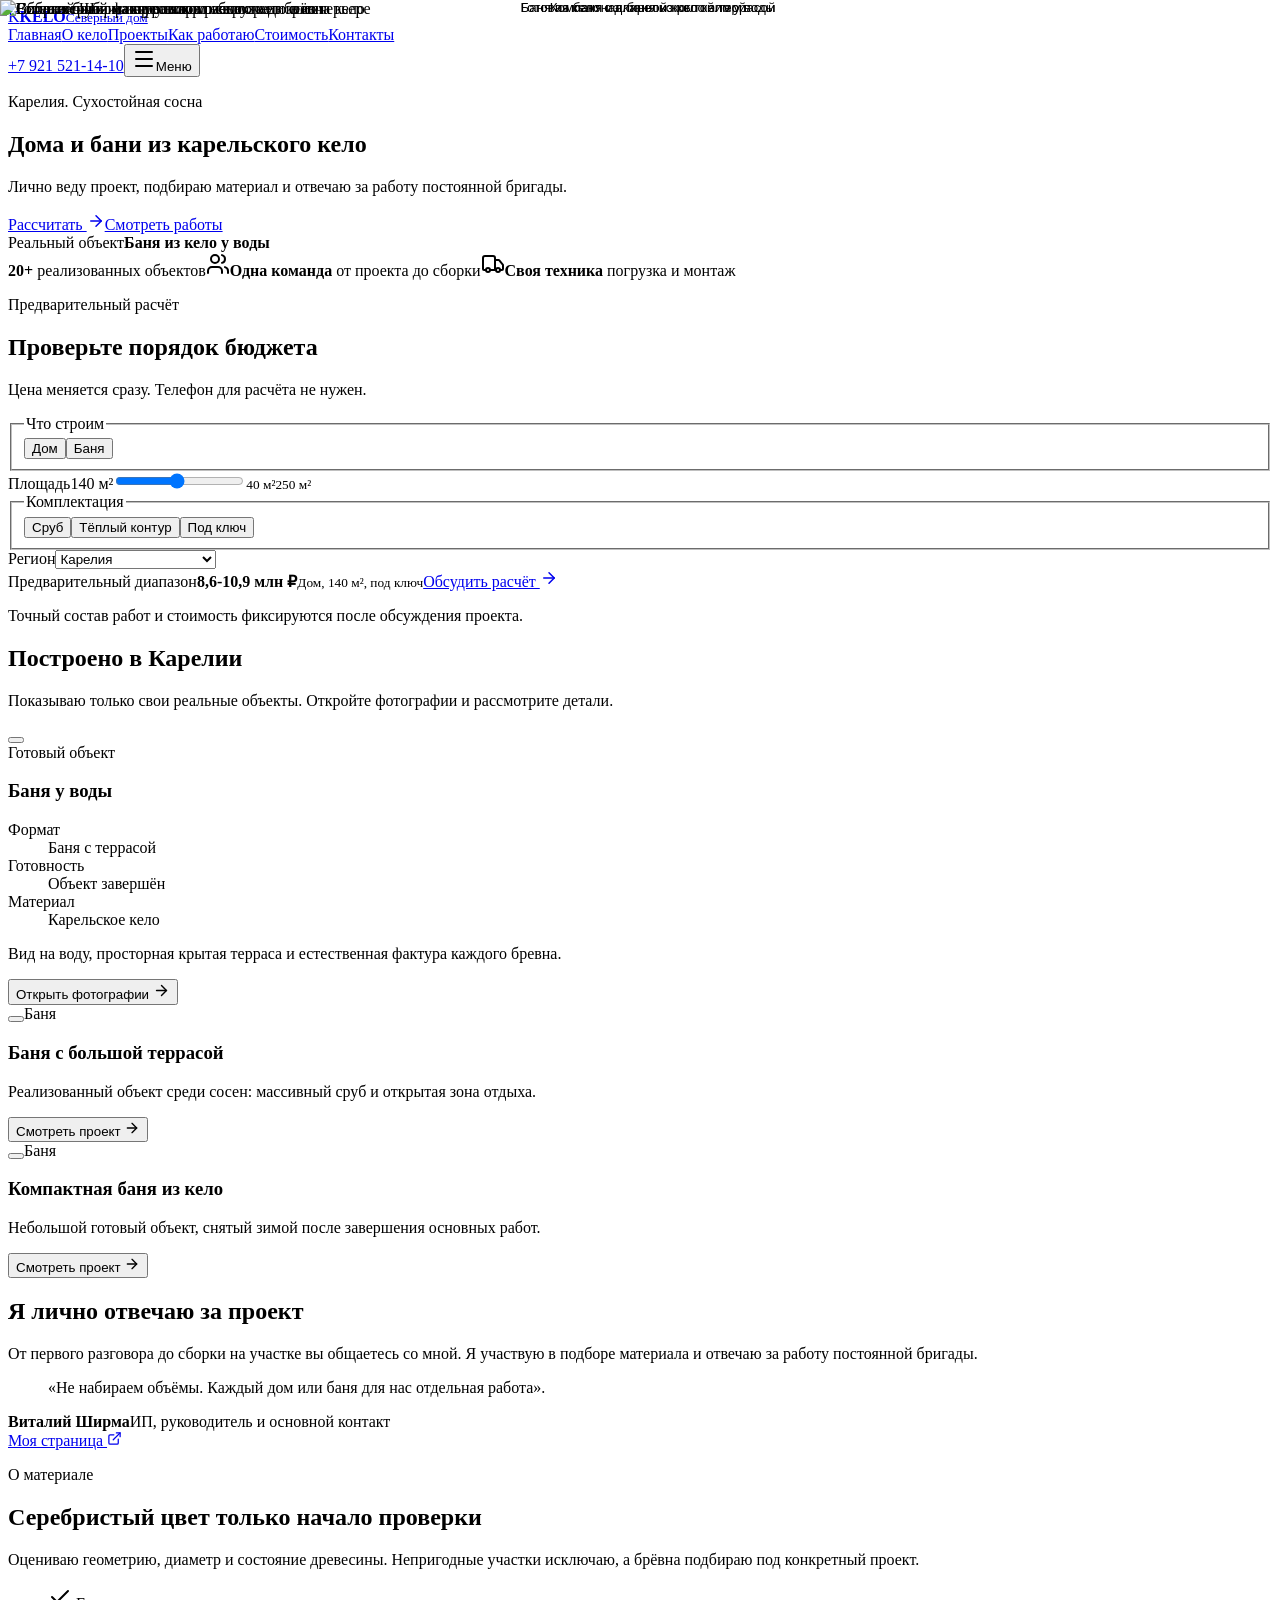
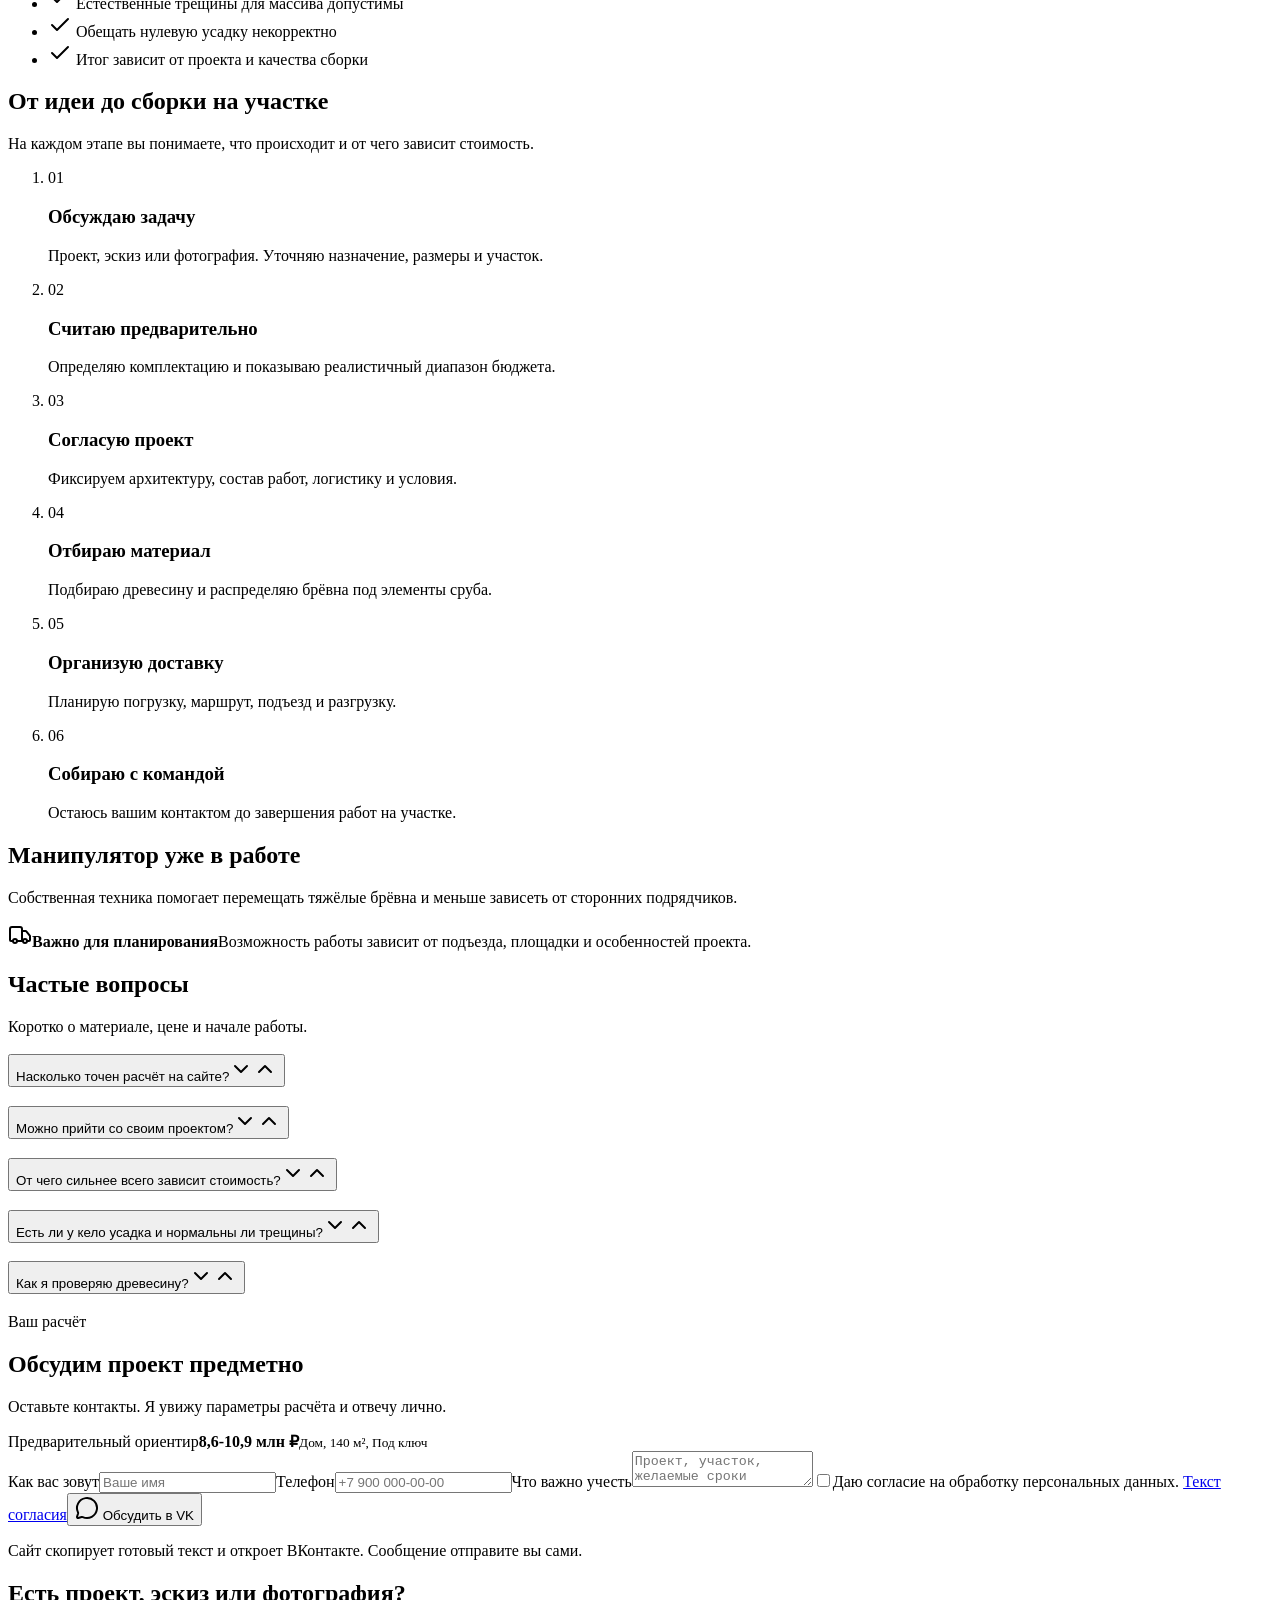
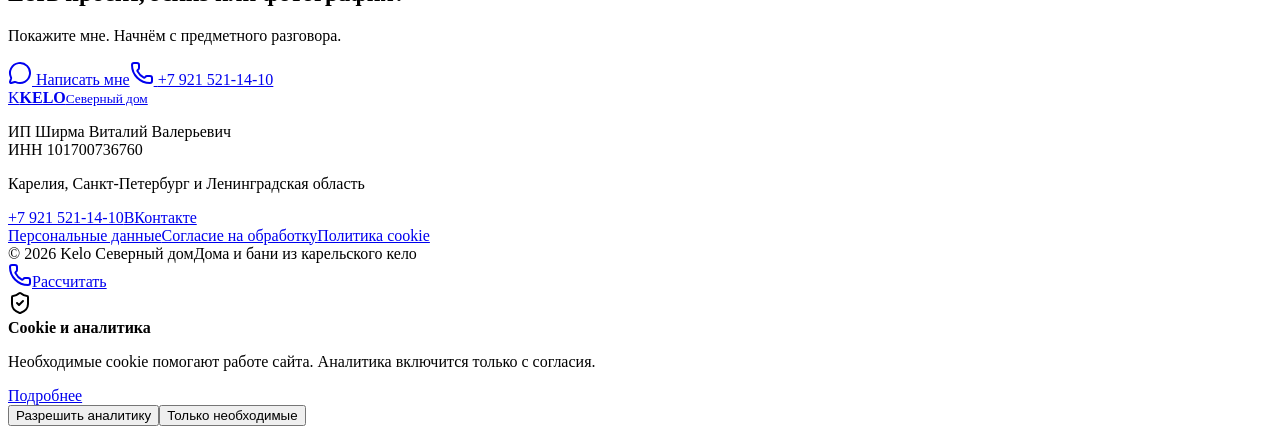
==== index.html @ 689adce3 "Publish temporary Kelo preview" ====
<!DOCTYPE html><html lang="ru"><head><meta charSet="utf-8"/><meta name="viewport" content="width=device-width, initial-scale=1"/><link rel="stylesheet" href="/srubkelo-preview/_next/static/css/index.DIXqFGN4.css" data-rsc-css-href="/srubkelo-preview/_next/static/css/index.DIXqFGN4.css" data-precedence="vite-rsc/importer-resources"/><link rel="modulepreload" fetchPriority="low" href="/srubkelo-preview/_next/static/chunks/index-CzRdkMIq.js"/><script src="/srubkelo-preview/_next/static/chunks/rolldown-runtime-bnQYAdXG.js" type="module" async=""></script><script src="/srubkelo-preview/_next/static/chunks/framework-KZUnPSqb.js" type="module" async=""></script><script src="/srubkelo-preview/_next/static/chunks/app-elements-DFzbzaw9.js" type="module" async=""></script><script src="/srubkelo-preview/_next/static/chunks/hash-BuqRzL92.js" type="module" async=""></script><script src="/srubkelo-preview/_next/static/chunks/record-CSc02xdS.js" type="module" async=""></script><script src="/srubkelo-preview/_next/static/chunks/app-rsc-cache-busting-DnD--ev-.js" type="module" async=""></script><script src="/srubkelo-preview/_next/static/chunks/app-rsc-render-mode-C8c_inY_.js" type="module" async=""></script><script src="/srubkelo-preview/_next/static/chunks/headers-BHZFF2Vl.js" type="module" async=""></script><script src="/srubkelo-preview/_next/static/chunks/protocol-headers-DGXpB_uH.js" type="module" async=""></script><script src="/srubkelo-preview/_next/static/chunks/deployment-id-BD5kurIw.js" type="module" async=""></script><script src="/srubkelo-preview/_next/static/chunks/navigation-errors-6F4lFuWs.js" type="module" async=""></script><link rel="modulepreload" href="/srubkelo-preview/_next/static/chunks/layout-segment-context-CsiaJQBg.js" crossorigin=""/><link rel="modulepreload" href="/srubkelo-preview/_next/static/chunks/KeloSite-DExT47k8.js" crossorigin=""/><link rel="modulepreload" href="/srubkelo-preview/_next/static/chunks/Icon-CPw0rDNO.js" crossorigin=""/><link rel="modulepreload" href="/srubkelo-preview/_next/static/chunks/link-Brmavv0E.js" crossorigin=""/><link rel="modulepreload" href="/srubkelo-preview/_next/static/chunks/app-route-prefetch-policy-3xrgYOZr.js" crossorigin=""/><link rel="modulepreload" href="/srubkelo-preview/_next/static/chunks/query-DJ6ulCPt.js" crossorigin=""/><title>Kelo Северный Дом — дома и бани из карельского кело</title><meta name="description" content="Дома, бани и срубы из карельской сухостойной сосны кело. Более 20 объектов, реальные работы и личная консультация Виталия."/><meta name="keywords" content="дом из кело,баня из кело,сруб из кело,карельская сухостойная сосна,строительство из кело"/><meta name="robots" content="noindex, nofollow"/><meta property="og:title" content="Kelo Северный Дом"/><meta property="og:description" content="Дома и бани из карельского кело с доставкой и сборкой."/><meta property="og:type" content="website"/><meta property="og:locale" content="ru_RU"/><meta name="twitter:card" content="summary"/><meta name="twitter:title" content="Kelo Северный Дом"/><meta name="twitter:description" content="Дома и бани из карельского кело с доставкой и сборкой."/><link rel="icon" href="/icon.svg?25eff4631135cdff" type="image/svg+xml" sizes="any"/><link rel="canonical" href="https://mixailalecseevich-glitch.github.io/srubkelo-preview"/><script>Object.assign(((self[Symbol.for("vinext.navigationRuntime")]??={bootstrap:{routeManifest:null},functions:{}}).bootstrap.rsc??={rsc:[]}),{params:{},nav:{"pathname":"/","searchParams":[]}})</script><link rel="modulepreload" href="/srubkelo-preview/_next/static/chunks/index-CzRdkMIq.js" />
</head><body><script type="application/ld+json">{"@context":"https://schema.org","@type":"HomeAndConstructionBusiness","name":"Kelo Северный Дом","legalName":"ИП Ширма Виталий Валерьевич","taxID":"101700736760","telephone":"+79215211410","url":"https://vk.ru/kelosevernyidom","areaServed":["Республика Карелия","Санкт-Петербург","Ленинградская область"],"description":"Дома, бани и срубы из карельской сухостойной сосны кело."}</script><main><header class="site-header"><a class="brand" href="#top" aria-label="Kelo Северный Дом, в начало"><span class="brand-mark">K</span><span class="brand-copy"><b>KELO</b><small>Северный дом</small></span></a><nav aria-label="Основная навигация"><a href="#top" class="active">Главная</a><a href="#kelo" class="">О кело</a><a href="#projects" class="">Проекты</a><a href="#process" class="">Как работаю</a><a href="#calculator" class="">Стоимость</a><a href="#contacts" class="">Контакты</a></nav><a class="header-phone" href="tel:+79215211410">+7 921 521-14-10</a><button class="menu-button" type="button" aria-label="Открыть меню" aria-expanded="false"><svg xmlns="http://www.w3.org/2000/svg" width="24" height="24" viewBox="0 0 24 24" fill="none" stroke="currentColor" stroke-width="2" stroke-linecap="round" stroke-linejoin="round" class="lucide lucide-menu" aria-hidden="true"><path d="M4 5h16"></path><path d="M4 12h16"></path><path d="M4 19h16"></path></svg><span>Меню</span></button></header><section class="hero" id="top"><div class="hero-copy"><p class="eyebrow">Карелия. Сухостойная сосна</p><h1>Дома и бани из карельского кело</h1><p class="hero-lead">Лично веду проект, подбираю материал и отвечаю за работу постоянной бригады.</p><div class="hero-actions"><a class="button button-primary" href="#calculator">Рассчитать <svg xmlns="http://www.w3.org/2000/svg" width="18" height="18" viewBox="0 0 24 24" fill="none" stroke="currentColor" stroke-width="2" stroke-linecap="round" stroke-linejoin="round" class="lucide lucide-arrow-right" aria-hidden="true"><path d="M5 12h14"></path><path d="m12 5 7 7-7 7"></path></svg></a><a class="button button-quiet" href="#projects">Смотреть работы</a></div></div><div class="hero-visual"><img src="/srubkelo-preview/images/hero-bathhouse.jpg" alt="Готовая баня из карельского кело среди сосен" loading="eager" fetchPriority="high" decoding="async" data-nimg="fill" style="position:absolute;inset:0;width:100%;height:100%;object-fit:cover"/><div class="hero-caption"><span>Реальный объект</span><b>Баня из кело у воды</b></div></div></section><section class="proof-strip" aria-label="Основные преимущества"><div class="wrap proof-layout"><span><b>20+</b> реализованных объектов</span><span><svg xmlns="http://www.w3.org/2000/svg" width="24" height="24" viewBox="0 0 24 24" fill="none" stroke="currentColor" stroke-width="2" stroke-linecap="round" stroke-linejoin="round" class="lucide lucide-users" aria-hidden="true"><path d="M16 21v-2a4 4 0 0 0-4-4H6a4 4 0 0 0-4 4v2"></path><path d="M16 3.128a4 4 0 0 1 0 7.744"></path><path d="M22 21v-2a4 4 0 0 0-3-3.87"></path><circle cx="9" cy="7" r="4"></circle></svg><b>Одна команда</b> от проекта до сборки</span><span><svg xmlns="http://www.w3.org/2000/svg" width="24" height="24" viewBox="0 0 24 24" fill="none" stroke="currentColor" stroke-width="2" stroke-linecap="round" stroke-linejoin="round" class="lucide lucide-truck" aria-hidden="true"><path d="M14 18V6a2 2 0 0 0-2-2H4a2 2 0 0 0-2 2v11a1 1 0 0 0 1 1h2"></path><path d="M15 18H9"></path><path d="M19 18h2a1 1 0 0 0 1-1v-3.65a1 1 0 0 0-.22-.624l-3.48-4.35A1 1 0 0 0 17.52 8H14"></path><circle cx="17" cy="18" r="2"></circle><circle cx="7" cy="18" r="2"></circle></svg><b>Своя техника</b> погрузка и монтаж</span></div></section><section class="calculator-section section" id="calculator"><div class="wrap calculator-layout"><div class="calculator-intro"><p class="eyebrow">Предварительный расчёт</p><h2>Проверьте порядок бюджета</h2><p>Цена меняется сразу. Телефон для расчёта не нужен.</p></div><div class="calculator-shell"><div class="calc-controls"><fieldset class="calc-field"><legend>Что строим</legend><div class="segmented"><button type="button" class="selected">Дом</button><button type="button" class="">Баня</button></div></fieldset><label class="calc-field calc-area"><span>Площадь</span><output>140<!-- --> м²</output><input type="range" min="40" max="250" step="10" aria-label="Площадь строения" value="140"/><small><span>40 м²</span><span>250 м²</span></small></label><fieldset class="calc-field calc-finish"><legend>Комплектация</legend><div class="finish-options"><button type="button" class="">Сруб</button><button type="button" class="">Тёплый контур</button><button type="button" class="selected">Под ключ</button></div></fieldset><label class="calc-field"><span>Регион</span><select><option selected="">Карелия</option><option>Санкт-Петербург и ЛО</option><option>Другой регион</option></select></label></div><div class="calc-result" aria-live="polite"><span>Предварительный диапазон</span><strong>8,6<!-- -->-<!-- -->10,9<!-- --> млн ₽</strong><small>Дом<!-- -->, <!-- -->140<!-- --> м², <!-- -->под ключ</small><a class="button button-primary" href="#lead">Обсудить расчёт <svg xmlns="http://www.w3.org/2000/svg" width="18" height="18" viewBox="0 0 24 24" fill="none" stroke="currentColor" stroke-width="2" stroke-linecap="round" stroke-linejoin="round" class="lucide lucide-arrow-right" aria-hidden="true"><path d="M5 12h14"></path><path d="m12 5 7 7-7 7"></path></svg></a><p>Точный состав работ и стоимость фиксируются после обсуждения проекта.</p></div></div></div></section><section class="projects section" id="projects"><div class="wrap"><div class="projects-heading"><h2>Построено в Карелии</h2><p>Показываю только свои реальные объекты. Откройте фотографии и рассмотрите детали.</p></div><div class="featured-project"><button class="featured-image" type="button" aria-label="Открыть галерею проекта"><img src="/srubkelo-preview/images/hero-bathhouse.jpg" alt="Готовая баня из карельского кело у воды" loading="lazy" decoding="async" data-nimg="fill" style="position:absolute;inset:0;width:100%;height:100%;object-fit:cover"/></button><div class="featured-copy"><span>Готовый объект</span><h3>Баня у воды</h3><dl><div><dt>Формат</dt><dd>Баня с террасой</dd></div><div><dt>Готовность</dt><dd>Объект завершён</dd></div><div><dt>Материал</dt><dd>Карельское кело</dd></div></dl><p class="project-story">Вид на воду, просторная крытая терраса и естественная фактура каждого бревна.</p><button class="text-link" type="button">Открыть фотографии <svg xmlns="http://www.w3.org/2000/svg" width="17" height="17" viewBox="0 0 24 24" fill="none" stroke="currentColor" stroke-width="2" stroke-linecap="round" stroke-linejoin="round" class="lucide lucide-arrow-right" aria-hidden="true"><path d="M5 12h14"></path><path d="m12 5 7 7-7 7"></path></svg></button></div></div><div class="project-list"><article class=""><button class="project-thumb" type="button" aria-label="Открыть галерею: Баня с большой террасой"><img src="/srubkelo-preview/images/project-bathhouse-wide.jpg" alt="Баня из кело с длинной крытой террасой" loading="lazy" decoding="async" data-nimg="fill" style="position:absolute;inset:0;width:100%;height:100%;object-fit:cover"/></button><span>Баня</span><h3>Баня с большой террасой</h3><p>Реализованный объект среди сосен: массивный сруб и открытая зона отдыха.</p><button class="text-link" type="button">Смотреть проект <svg xmlns="http://www.w3.org/2000/svg" width="16" height="16" viewBox="0 0 24 24" fill="none" stroke="currentColor" stroke-width="2" stroke-linecap="round" stroke-linejoin="round" class="lucide lucide-arrow-right" aria-hidden="true"><path d="M5 12h14"></path><path d="m12 5 7 7-7 7"></path></svg></button></article><article class="project-offset"><button class="project-thumb" type="button" aria-label="Открыть галерею: Компактная баня из кело"><img src="/srubkelo-preview/images/project-bathhouse-winter.jpg" alt="Компактная баня из кело зимой" loading="lazy" decoding="async" class="image-rotate-180" data-nimg="fill" style="position:absolute;inset:0;width:100%;height:100%;object-fit:cover"/></button><span>Баня</span><h3>Компактная баня из кело</h3><p>Небольшой готовый объект, снятый зимой после завершения основных работ.</p><button class="text-link" type="button">Смотреть проект <svg xmlns="http://www.w3.org/2000/svg" width="16" height="16" viewBox="0 0 24 24" fill="none" stroke="currentColor" stroke-width="2" stroke-linecap="round" stroke-linejoin="round" class="lucide lucide-arrow-right" aria-hidden="true"><path d="M5 12h14"></path><path d="m12 5 7 7-7 7"></path></svg></button></article></div></div></section><section class="about section" id="about"><div class="wrap about-layout"><div class="about-portrait"><img src="/srubkelo-preview/images/vitaly.jpg" alt="Виталий Ширма на готовом объекте из кело" loading="lazy" decoding="async" class="image-rotate-180" data-nimg="fill" style="position:absolute;inset:0;width:100%;height:100%;object-fit:cover"/></div><div class="about-copy"><h2>Я лично отвечаю за проект</h2><p>От первого разговора до сборки на участке вы общаетесь со мной. Я участвую в подборе материала и отвечаю за работу постоянной бригады.</p><blockquote>«Не набираем объёмы. Каждый дом или баня для нас отдельная работа».</blockquote><div class="signature"><b>Виталий Ширма</b><span>ИП, руководитель и основной контакт</span></div><a class="text-link" href="https://vk.ru/id421648469" target="_blank" rel="noreferrer">Моя страница <svg xmlns="http://www.w3.org/2000/svg" width="15" height="15" viewBox="0 0 24 24" fill="none" stroke="currentColor" stroke-width="2" stroke-linecap="round" stroke-linejoin="round" class="lucide lucide-external-link" aria-hidden="true"><path d="M15 3h6v6"></path><path d="M10 14 21 3"></path><path d="M18 13v6a2 2 0 0 1-2 2H5a2 2 0 0 1-2-2V8a2 2 0 0 1 2-2h6"></path></svg></a></div></div></section><section class="kelo section" id="kelo"><div class="wrap kelo-layout"><div class="kelo-copy"><p class="eyebrow">О материале</p><h2>Серебристый цвет только начало проверки</h2><p>Оцениваю геометрию, диаметр и состояние древесины. Непригодные участки исключаю, а брёвна подбираю под конкретный проект.</p><ul><li><svg xmlns="http://www.w3.org/2000/svg" width="24" height="24" viewBox="0 0 24 24" fill="none" stroke="currentColor" stroke-width="2" stroke-linecap="round" stroke-linejoin="round" class="lucide lucide-check" aria-hidden="true"><path d="M20 6 9 17l-5-5"></path></svg> Естественные трещины для массива допустимы</li><li><svg xmlns="http://www.w3.org/2000/svg" width="24" height="24" viewBox="0 0 24 24" fill="none" stroke="currentColor" stroke-width="2" stroke-linecap="round" stroke-linejoin="round" class="lucide lucide-check" aria-hidden="true"><path d="M20 6 9 17l-5-5"></path></svg> Обещать нулевую усадку некорректно</li><li><svg xmlns="http://www.w3.org/2000/svg" width="24" height="24" viewBox="0 0 24 24" fill="none" stroke="currentColor" stroke-width="2" stroke-linecap="round" stroke-linejoin="round" class="lucide lucide-check" aria-hidden="true"><path d="M20 6 9 17l-5-5"></path></svg> Итог зависит от проекта и качества сборки</li></ul></div><div class="kelo-image"><img src="/srubkelo-preview/images/interior-lounge.jpg" alt="Естественная фактура карельского кело в интерьере" loading="lazy" decoding="async" data-nimg="fill" style="position:absolute;inset:0;width:100%;height:100%;object-fit:cover"/></div></div></section><section class="process section" id="process"><div class="wrap process-layout"><div class="process-heading"><h2>От идеи до сборки на участке</h2><p>На каждом этапе вы понимаете, что происходит и от чего зависит стоимость.</p></div><ol class="steps"><li><span>01</span><div><h3>Обсуждаю задачу</h3><p>Проект, эскиз или фотография. Уточняю назначение, размеры и участок.</p></div></li><li><span>02</span><div><h3>Считаю предварительно</h3><p>Определяю комплектацию и показываю реалистичный диапазон бюджета.</p></div></li><li><span>03</span><div><h3>Согласую проект</h3><p>Фиксируем архитектуру, состав работ, логистику и условия.</p></div></li><li><span>04</span><div><h3>Отбираю материал</h3><p>Подбираю древесину и распределяю брёвна под элементы сруба.</p></div></li><li><span>05</span><div><h3>Организую доставку</h3><p>Планирую погрузку, маршрут, подъезд и разгрузку.</p></div></li><li><span>06</span><div><h3>Собираю с командой</h3><p>Остаюсь вашим контактом до завершения работ на участке.</p></div></li></ol></div></section><section class="equipment section"><div class="wrap equipment-layout"><div class="equipment-image"><img src="/srubkelo-preview/images/manipulator.jpg" alt="Собственный манипулятор разгружает брёвна кело" loading="lazy" decoding="async" data-nimg="fill" style="position:absolute;inset:0;width:100%;height:100%;object-fit:cover"/></div><div class="equipment-copy"><h2>Манипулятор уже в работе</h2><p>Собственная техника помогает перемещать тяжёлые брёвна и меньше зависеть от сторонних подрядчиков.</p><div class="notice"><svg xmlns="http://www.w3.org/2000/svg" width="24" height="24" viewBox="0 0 24 24" fill="none" stroke="currentColor" stroke-width="2" stroke-linecap="round" stroke-linejoin="round" class="lucide lucide-truck" aria-hidden="true"><path d="M14 18V6a2 2 0 0 0-2-2H4a2 2 0 0 0-2 2v11a1 1 0 0 0 1 1h2"></path><path d="M15 18H9"></path><path d="M19 18h2a1 1 0 0 0 1-1v-3.65a1 1 0 0 0-.22-.624l-3.48-4.35A1 1 0 0 0 17.52 8H14"></path><circle cx="17" cy="18" r="2"></circle><circle cx="7" cy="18" r="2"></circle></svg><span><b>Важно для планирования</b>Возможность работы зависит от подъезда, площадки и особенностей проекта.</span></div></div></div></section><section class="faq section"><div class="wrap faq-layout"><div><h2>Частые вопросы</h2><p>Коротко о материале, цене и начале работы.</p></div><div data-orientation="vertical" data-slot="accordion" class="flex w-full flex-col faq-list"><div data-orientation="vertical" data-hidden="" data-index="-1" data-closed="" data-slot="accordion-item" class="not-last:border-b"><h3 data-orientation="vertical" data-hidden="" data-index="-1" data-closed="" class="flex"><button type="button" data-value="" data-orientation="vertical" data-hidden="" data-index="-1" tabindex="0" aria-disabled="false" aria-expanded="false" id="base-ui-_R_35piH2_" data-slot="accordion-trigger" class="focus-visible:ring-ring/50 focus-visible:border-ring focus-visible:after:border-ring **:data-[slot=accordion-trigger-icon]:text-muted-foreground rounded-lg py-2.5 text-left text-sm font-medium hover:underline focus-visible:ring-3 **:data-[slot=accordion-trigger-icon]:ml-auto **:data-[slot=accordion-trigger-icon]:size-4 group/accordion-trigger relative flex flex-1 items-start justify-between border border-transparent transition-all outline-none aria-disabled:pointer-events-none aria-disabled:opacity-50">Насколько точен расчёт на сайте?<svg xmlns="http://www.w3.org/2000/svg" width="24" height="24" viewBox="0 0 24 24" fill="none" stroke="currentColor" stroke-width="2" stroke-linecap="round" stroke-linejoin="round" class="lucide lucide-chevron-down pointer-events-none shrink-0 group-aria-expanded/accordion-trigger:hidden" aria-hidden="true" data-slot="accordion-trigger-icon"><path d="m6 9 6 6 6-6"></path></svg><svg xmlns="http://www.w3.org/2000/svg" width="24" height="24" viewBox="0 0 24 24" fill="none" stroke="currentColor" stroke-width="2" stroke-linecap="round" stroke-linejoin="round" class="lucide lucide-chevron-up pointer-events-none hidden shrink-0 group-aria-expanded/accordion-trigger:inline" aria-hidden="true" data-slot="accordion-trigger-icon"><path d="m18 15-6-6-6 6"></path></svg></button></h3></div><div data-orientation="vertical" data-hidden="" data-index="-1" data-closed="" data-slot="accordion-item" class="not-last:border-b"><h3 data-orientation="vertical" data-hidden="" data-index="-1" data-closed="" class="flex"><button type="button" data-value="" data-orientation="vertical" data-hidden="" data-index="-1" tabindex="0" aria-disabled="false" aria-expanded="false" id="base-ui-_R_55piH2_" data-slot="accordion-trigger" class="focus-visible:ring-ring/50 focus-visible:border-ring focus-visible:after:border-ring **:data-[slot=accordion-trigger-icon]:text-muted-foreground rounded-lg py-2.5 text-left text-sm font-medium hover:underline focus-visible:ring-3 **:data-[slot=accordion-trigger-icon]:ml-auto **:data-[slot=accordion-trigger-icon]:size-4 group/accordion-trigger relative flex flex-1 items-start justify-between border border-transparent transition-all outline-none aria-disabled:pointer-events-none aria-disabled:opacity-50">Можно прийти со своим проектом?<svg xmlns="http://www.w3.org/2000/svg" width="24" height="24" viewBox="0 0 24 24" fill="none" stroke="currentColor" stroke-width="2" stroke-linecap="round" stroke-linejoin="round" class="lucide lucide-chevron-down pointer-events-none shrink-0 group-aria-expanded/accordion-trigger:hidden" aria-hidden="true" data-slot="accordion-trigger-icon"><path d="m6 9 6 6 6-6"></path></svg><svg xmlns="http://www.w3.org/2000/svg" width="24" height="24" viewBox="0 0 24 24" fill="none" stroke="currentColor" stroke-width="2" stroke-linecap="round" stroke-linejoin="round" class="lucide lucide-chevron-up pointer-events-none hidden shrink-0 group-aria-expanded/accordion-trigger:inline" aria-hidden="true" data-slot="accordion-trigger-icon"><path d="m18 15-6-6-6 6"></path></svg></button></h3></div><div data-orientation="vertical" data-hidden="" data-index="-1" data-closed="" data-slot="accordion-item" class="not-last:border-b"><h3 data-orientation="vertical" data-hidden="" data-index="-1" data-closed="" class="flex"><button type="button" data-value="" data-orientation="vertical" data-hidden="" data-index="-1" tabindex="0" aria-disabled="false" aria-expanded="false" id="base-ui-_R_75piH2_" data-slot="accordion-trigger" class="focus-visible:ring-ring/50 focus-visible:border-ring focus-visible:after:border-ring **:data-[slot=accordion-trigger-icon]:text-muted-foreground rounded-lg py-2.5 text-left text-sm font-medium hover:underline focus-visible:ring-3 **:data-[slot=accordion-trigger-icon]:ml-auto **:data-[slot=accordion-trigger-icon]:size-4 group/accordion-trigger relative flex flex-1 items-start justify-between border border-transparent transition-all outline-none aria-disabled:pointer-events-none aria-disabled:opacity-50">От чего сильнее всего зависит стоимость?<svg xmlns="http://www.w3.org/2000/svg" width="24" height="24" viewBox="0 0 24 24" fill="none" stroke="currentColor" stroke-width="2" stroke-linecap="round" stroke-linejoin="round" class="lucide lucide-chevron-down pointer-events-none shrink-0 group-aria-expanded/accordion-trigger:hidden" aria-hidden="true" data-slot="accordion-trigger-icon"><path d="m6 9 6 6 6-6"></path></svg><svg xmlns="http://www.w3.org/2000/svg" width="24" height="24" viewBox="0 0 24 24" fill="none" stroke="currentColor" stroke-width="2" stroke-linecap="round" stroke-linejoin="round" class="lucide lucide-chevron-up pointer-events-none hidden shrink-0 group-aria-expanded/accordion-trigger:inline" aria-hidden="true" data-slot="accordion-trigger-icon"><path d="m18 15-6-6-6 6"></path></svg></button></h3></div><div data-orientation="vertical" data-hidden="" data-index="-1" data-closed="" data-slot="accordion-item" class="not-last:border-b"><h3 data-orientation="vertical" data-hidden="" data-index="-1" data-closed="" class="flex"><button type="button" data-value="" data-orientation="vertical" data-hidden="" data-index="-1" tabindex="0" aria-disabled="false" aria-expanded="false" id="base-ui-_R_95piH2_" data-slot="accordion-trigger" class="focus-visible:ring-ring/50 focus-visible:border-ring focus-visible:after:border-ring **:data-[slot=accordion-trigger-icon]:text-muted-foreground rounded-lg py-2.5 text-left text-sm font-medium hover:underline focus-visible:ring-3 **:data-[slot=accordion-trigger-icon]:ml-auto **:data-[slot=accordion-trigger-icon]:size-4 group/accordion-trigger relative flex flex-1 items-start justify-between border border-transparent transition-all outline-none aria-disabled:pointer-events-none aria-disabled:opacity-50">Есть ли у кело усадка и нормальны ли трещины?<svg xmlns="http://www.w3.org/2000/svg" width="24" height="24" viewBox="0 0 24 24" fill="none" stroke="currentColor" stroke-width="2" stroke-linecap="round" stroke-linejoin="round" class="lucide lucide-chevron-down pointer-events-none shrink-0 group-aria-expanded/accordion-trigger:hidden" aria-hidden="true" data-slot="accordion-trigger-icon"><path d="m6 9 6 6 6-6"></path></svg><svg xmlns="http://www.w3.org/2000/svg" width="24" height="24" viewBox="0 0 24 24" fill="none" stroke="currentColor" stroke-width="2" stroke-linecap="round" stroke-linejoin="round" class="lucide lucide-chevron-up pointer-events-none hidden shrink-0 group-aria-expanded/accordion-trigger:inline" aria-hidden="true" data-slot="accordion-trigger-icon"><path d="m18 15-6-6-6 6"></path></svg></button></h3></div><div data-orientation="vertical" data-hidden="" data-index="-1" data-closed="" data-slot="accordion-item" class="not-last:border-b"><h3 data-orientation="vertical" data-hidden="" data-index="-1" data-closed="" class="flex"><button type="button" data-value="" data-orientation="vertical" data-hidden="" data-index="-1" tabindex="0" aria-disabled="false" aria-expanded="false" id="base-ui-_R_b5piH2_" data-slot="accordion-trigger" class="focus-visible:ring-ring/50 focus-visible:border-ring focus-visible:after:border-ring **:data-[slot=accordion-trigger-icon]:text-muted-foreground rounded-lg py-2.5 text-left text-sm font-medium hover:underline focus-visible:ring-3 **:data-[slot=accordion-trigger-icon]:ml-auto **:data-[slot=accordion-trigger-icon]:size-4 group/accordion-trigger relative flex flex-1 items-start justify-between border border-transparent transition-all outline-none aria-disabled:pointer-events-none aria-disabled:opacity-50">Как я проверяю древесину?<svg xmlns="http://www.w3.org/2000/svg" width="24" height="24" viewBox="0 0 24 24" fill="none" stroke="currentColor" stroke-width="2" stroke-linecap="round" stroke-linejoin="round" class="lucide lucide-chevron-down pointer-events-none shrink-0 group-aria-expanded/accordion-trigger:hidden" aria-hidden="true" data-slot="accordion-trigger-icon"><path d="m6 9 6 6 6-6"></path></svg><svg xmlns="http://www.w3.org/2000/svg" width="24" height="24" viewBox="0 0 24 24" fill="none" stroke="currentColor" stroke-width="2" stroke-linecap="round" stroke-linejoin="round" class="lucide lucide-chevron-up pointer-events-none hidden shrink-0 group-aria-expanded/accordion-trigger:inline" aria-hidden="true" data-slot="accordion-trigger-icon"><path d="m18 15-6-6-6 6"></path></svg></button></h3></div></div></div></section><section class="lead section" id="lead"><div class="wrap lead-layout"><div class="lead-copy"><p class="eyebrow">Ваш расчёт</p><h2>Обсудим проект предметно</h2><p>Оставьте контакты. Я увижу параметры расчёта и отвечу лично.</p><div class="saved-calculation"><span>Предварительный ориентир</span><strong>8,6<!-- -->-<!-- -->10,9<!-- --> млн ₽</strong><small>Дом<!-- -->, <!-- -->140<!-- --> м², <!-- -->Под ключ</small></div></div><form class="lead-form"><label>Как вас зовут<input autoComplete="name" required="" placeholder="Ваше имя" name="name"/></label><label>Телефон<input type="tel" autoComplete="tel" required="" placeholder="+7 900 000-00-00" name="phone"/></label><label>Что важно учесть<textarea name="details" placeholder="Проект, участок, желаемые сроки"></textarea></label><label class="consent"><input type="checkbox" required=""/><span>Даю согласие на обработку персональных данных.<!-- --> <a href="/srubkelo-preview/consent">Текст согласия</a></span></label><button class="button button-primary" type="submit"><svg xmlns="http://www.w3.org/2000/svg" width="24" height="24" viewBox="0 0 24 24" fill="none" stroke="currentColor" stroke-width="2" stroke-linecap="round" stroke-linejoin="round" class="lucide lucide-message-circle" aria-hidden="true"><path d="M2.992 16.342a2 2 0 0 1 .094 1.167l-1.065 3.29a1 1 0 0 0 1.236 1.168l3.413-.998a2 2 0 0 1 1.099.092 10 10 0 1 0-4.777-4.719"></path></svg> Обсудить в VK</button><p class="lead-form-note">Сайт скопирует готовый текст и откроет ВКонтакте. Сообщение отправите вы сами.</p></form></div></section><section class="final-cta section" id="contacts"><img src="/srubkelo-preview/images/assembly.jpg" alt="Сборка сруба из карельского кело" loading="lazy" decoding="async" data-nimg="fill" style="position:absolute;inset:0;width:100%;height:100%;object-fit:cover"/><div class="final-shade"></div><div class="wrap final-content"><h2>Есть проект, эскиз или фотография?</h2><p>Покажите мне. Начнём с предметного разговора.</p><div><a class="button button-primary" href="https://vk.ru/kelosevernyidom" target="_blank" rel="noreferrer"><svg xmlns="http://www.w3.org/2000/svg" width="24" height="24" viewBox="0 0 24 24" fill="none" stroke="currentColor" stroke-width="2" stroke-linecap="round" stroke-linejoin="round" class="lucide lucide-message-circle" aria-hidden="true"><path d="M2.992 16.342a2 2 0 0 1 .094 1.167l-1.065 3.29a1 1 0 0 0 1.236 1.168l3.413-.998a2 2 0 0 1 1.099.092 10 10 0 1 0-4.777-4.719"></path></svg> Написать мне</a><a class="button button-dark" href="tel:+79215211410"><svg xmlns="http://www.w3.org/2000/svg" width="24" height="24" viewBox="0 0 24 24" fill="none" stroke="currentColor" stroke-width="2" stroke-linecap="round" stroke-linejoin="round" class="lucide lucide-phone" aria-hidden="true"><path d="M13.832 16.568a1 1 0 0 0 1.213-.303l.355-.465A2 2 0 0 1 17 15h3a2 2 0 0 1 2 2v3a2 2 0 0 1-2 2A18 18 0 0 1 2 4a2 2 0 0 1 2-2h3a2 2 0 0 1 2 2v3a2 2 0 0 1-.8 1.6l-.468.351a1 1 0 0 0-.292 1.233 14 14 0 0 0 6.392 6.384"></path></svg> <!-- -->+7 921 521-14-10</a></div></div></section><footer><div class="wrap footer-grid"><div><a class="brand" href="#top" aria-label="Kelo Северный Дом, в начало"><span class="brand-mark">K</span><span class="brand-copy"><b>KELO</b><small>Северный дом</small></span></a><p>ИП Ширма Виталий Валерьевич<br/>ИНН <!-- -->101700736760</p></div><div><p>Карелия, Санкт-Петербург и Ленинградская область</p><a href="tel:+79215211410">+7 921 521-14-10</a><a href="https://vk.ru/kelosevernyidom" target="_blank" rel="noreferrer">ВКонтакте</a></div><div><a href="/srubkelo-preview/privacy">Персональные данные</a><a href="/srubkelo-preview/consent">Согласие на обработку</a><a href="/srubkelo-preview/cookies">Политика cookie</a></div></div><div class="wrap footer-bottom"><span>© 2026 Kelo Северный дом</span><span>Дома и бани из карельского кело</span></div></footer><div class="mobile-cta" aria-label="Быстрые действия"><a href="tel:+79215211410" aria-label="Позвонить Виталию"><svg xmlns="http://www.w3.org/2000/svg" width="24" height="24" viewBox="0 0 24 24" fill="none" stroke="currentColor" stroke-width="2" stroke-linecap="round" stroke-linejoin="round" class="lucide lucide-phone" aria-hidden="true"><path d="M13.832 16.568a1 1 0 0 0 1.213-.303l.355-.465A2 2 0 0 1 17 15h3a2 2 0 0 1 2 2v3a2 2 0 0 1-2 2A18 18 0 0 1 2 4a2 2 0 0 1 2-2h3a2 2 0 0 1 2 2v3a2 2 0 0 1-.8 1.6l-.468.351a1 1 0 0 0-.292 1.233 14 14 0 0 0 6.392 6.384"></path></svg></a><a class="button button-primary" href="#calculator">Рассчитать</a></div><aside class="cookie-banner" aria-label="Настройки cookie"><svg xmlns="http://www.w3.org/2000/svg" width="24" height="24" viewBox="0 0 24 24" fill="none" stroke="currentColor" stroke-width="2" stroke-linecap="round" stroke-linejoin="round" class="lucide lucide-shield-check" aria-hidden="true"><path d="M20 13c0 5-3.5 7.5-7.66 8.95a1 1 0 0 1-.67-.01C7.5 20.5 4 18 4 13V6a1 1 0 0 1 1-1c2 0 4.5-1.2 6.24-2.72a1.17 1.17 0 0 1 1.52 0C14.51 3.81 17 5 19 5a1 1 0 0 1 1 1z"></path><path d="m9 12 2 2 4-4"></path></svg><div><b>Cookie и аналитика</b><p>Необходимые cookie помогают работе сайта. Аналитика включится только с согласия.</p><a href="/srubkelo-preview/cookies">Подробнее</a></div><button type="button">Разрешить аналитику</button><button type="button">Только необходимые</button></aside></main><script type="module" src="/srubkelo-preview/_next/static/chunks/index-CzRdkMIq.js" id="_R_" async=""></script><script>((self[Symbol.for("vinext.navigationRuntime")]??={bootstrap:{routeManifest:null},functions:{}}).bootstrap.rsc??={rsc:[]}).rsc.push("0:{\"page:/\":\"$L1\",\"layout:/\":\"$L2\",\"route:/\":\"$L3\",\"__route\":\"route:/\",\"__interceptionContext\":null,\"__layoutIds\":[\"layout:/\"],\"__rootLayout\":\"/\",\"__bfcacheSegmentIdentities\":{\"layout:/\":\"[\\\"layout\\\",\\\"layout:/\\\",\\\"root-boundary:/\\\",\\\"\\\"]\",\"page:/\":\"[\\\"page\\\",\\\"page:/\\\",\\\"root-boundary:/\\\",\\\"\\\"]\"},\"__srcPage\":[\"page\"],\"__layoutFlags\":{\"layout:/\":\"s\"},\"__artifactCompatibility\":{\"schemaVersion\":1,\"graphVersion\":\"app-route-graph:1177fd80f83fa7b0\",\"deploymentVersion\":\"07ca41c5-de5f-4f06-869c-8babb35375b7\",\"appElementsSchemaVersion\":1,\"rscPayloadSchemaVersion\":1,\"rootBoundaryId\":\"/\",\"renderEpoch\":null}}\n")</script><script>((self[Symbol.for("vinext.navigationRuntime")]??={bootstrap:{routeManifest:null},functions:{}}).bootstrap.rsc??={rsc:[]}).rsc.push("4:I[\"8c0f216c4604\",[],\"Children\",1]\n")</script><script>((self[Symbol.for("vinext.navigationRuntime")]??={bootstrap:{routeManifest:null},functions:{}}).bootstrap.rsc??={rsc:[]}).rsc.push("5:I[\"593f344dc510\",[],\"GlobalErrorBoundary\",1]\n")</script><script>((self[Symbol.for("vinext.navigationRuntime")]??={bootstrap:{routeManifest:null},functions:{}}).bootstrap.rsc??={rsc:[]}).rsc.push("6:I[\"0b874ad30386\",[],\"default\",1]\n")</script><script>((self[Symbol.for("vinext.navigationRuntime")]??={bootstrap:{routeManifest:null},functions:{}}).bootstrap.rsc??={rsc:[]}).rsc.push("7:I[\"593f344dc510\",[],\"ErrorBoundary\",1]\n")</script><script>((self[Symbol.for("vinext.navigationRuntime")]??={bootstrap:{routeManifest:null},functions:{}}).bootstrap.rsc??={rsc:[]}).rsc.push("8:I[\"15c18cfaeeff\",[],\"LayoutSegmentProvider\",1]\n")</script><script>((self[Symbol.for("vinext.navigationRuntime")]??={bootstrap:{routeManifest:null},functions:{}}).bootstrap.rsc??={rsc:[]}).rsc.push("9:I[\"8c0f216c4604\",[],\"Slot\",1]\n")</script><script>((self[Symbol.for("vinext.navigationRuntime")]??={bootstrap:{routeManifest:null},functions:{}}).bootstrap.rsc??={rsc:[]}).rsc.push("a:I[\"593f344dc510\",[],\"NotFoundBoundary\",1]\n")</script><script>((self[Symbol.for("vinext.navigationRuntime")]??={bootstrap:{routeManifest:null},functions:{}}).bootstrap.rsc??={rsc:[]}).rsc.push("b:I[\"c2747888630f\",[],\"default\",1]\n")</script><script>((self[Symbol.for("vinext.navigationRuntime")]??={bootstrap:{routeManifest:null},functions:{}}).bootstrap.rsc??={rsc:[]}).rsc.push("c:I[\"9276801271d6\",[],\"AppRouterScrollTarget\",1]\n")</script><script>((self[Symbol.for("vinext.navigationRuntime")]??={bootstrap:{routeManifest:null},functions:{}}).bootstrap.rsc??={rsc:[]}).rsc.push("d:I[\"593f344dc510\",[],\"RedirectBoundary\",1]\n")</script><script>((self[Symbol.for("vinext.navigationRuntime")]??={bootstrap:{routeManifest:null},functions:{}}).bootstrap.rsc??={rsc:[]}).rsc.push(":HL[\"/srubkelo-preview/_next/static/css/index.DIXqFGN4.css\",\"style\"     ]\n")</script><script>((self[Symbol.for("vinext.navigationRuntime")]??={bootstrap:{routeManifest:null},functions:{}}).bootstrap.rsc??={rsc:[]}).rsc.push("2:[[[\"$\",\"link\",\"css:/srubkelo-preview/_next/static/css/index.DIXqFGN4.css\",{\"rel\":\"stylesheet\",\"precedence\":\"vite-rsc/importer-resources\",\"href\":\"/srubkelo-preview/_next/static/css/index.DIXqFGN4.css\",\"data-rsc-css-href\":\"/srubkelo-preview/_next/static/css/index.DIXqFGN4.css\"}],\"$undefined\"],[\"$\",\"html\",null,{\"lang\":\"ru\",\"children\":[\"$\",\"body\",null,{\"children\":[\"$\",\"$L4\",null,{}]}]}]]\n")</script><script>((self[Symbol.for("vinext.navigationRuntime")]??={bootstrap:{routeManifest:null},functions:{}}).bootstrap.rsc??={rsc:[]}).rsc.push("3:[[[\"$\",\"meta\",null,{\"charSet\":\"utf-8\"}],[[\"$\",\"title\",\"0\",{\"children\":\"Kelo Северный Дом — дома и бани из карельского кело\"}],[\"$\",\"meta\",\"1\",{\"name\":\"description\",\"content\":\"Дома, бани и срубы из карельской сухостойной сосны кело. Более 20 объектов, реальные работы и личная консультация Виталия.\"}],[\"$\",\"meta\",\"2\",{\"name\":\"keywords\",\"content\":\"дом из кело,баня из кело,сруб из кело,карельская сухостойная сосна,строительство из кело\"}],[\"$\",\"meta\",\"3\",{\"name\":\"robots\",\"content\":\"noindex, nofollow\"}],[\"$\",\"meta\",\"4\",{\"property\":\"og:title\",\"content\":\"Kelo Северный Дом\"}],[\"$\",\"meta\",\"5\",{\"property\":\"og:description\",\"content\":\"Дома и бани из карельского кело с доставкой и сборкой.\"}],[\"$\",\"meta\",\"6\",{\"property\":\"og:type\",\"content\":\"website\"}],[\"$\",\"meta\",\"7\",{\"property\":\"og:locale\",\"content\":\"ru_RU\"}],[\"$\",\"meta\",\"8\",{\"name\":\"twitter:card\",\"content\":\"summary\"}],[\"$\",\"meta\",\"9\",{\"name\":\"twitter:title\",\"content\":\"Kelo Северный Дом\"}],[\"$\",\"meta\",\"10\",{\"name\":\"twitter:description\",\"content\":\"Дома и бани из карельского кело с доставкой и сборкой.\"}],[\"$\",\"link\",\"11\",{\"data-vinext-streamed-icon\":\"$undefined\",\"rel\":\"icon\",\"href\":\"/icon.svg?25eff4631135cdff\",\"type\":\"image/svg+xml\",\"sizes\":\"any\",\"color\":\"$undefined\",\"media\":\"$undefined\",\"fetchPriority\":\"$undefined\"}],[\"$\",\"link\",\"12\",{\"rel\":\"canonical\",\"href\":\"https://mixailalecseevich-glitch.github.io/srubkelo-preview\"}]],[[\"$\",\"meta\",\"0\",{\"name\":\"viewport\",\"content\":\"width=device-width, initial-scale=1\"}]]],[\"$\",\"$L5\",null,{\"fallback\":\"$6\",\"children\":[\"$\",\"$L7\",null,{\"fallback\":\"$6\",\"children\":[\"$\",\"$L8\",null,{\"providerId\":\"layout:/\",\"segmentMap\":{\"children\":[]},\"children\":[\"$\",\"$L9\",null,{\"id\":\"layout:/\",\"parallelSlots\":\"$undefined\",\"children\":[\"$\",\"$La\",null,{\"resetKey\":\"\",\"fallback\":[\"$\",\"main\",null,{\"className\":\"not-found\",\"children\":[[\"$\",\"span\",null,{\"children\":\"404\"}],[\"$\",\"h1\",null,{\"children\":\"Такой страницы нет\"}],[\"$\",\"p\",null,{\"children\":\"Вернитесь на главную, чтобы посмотреть проекты и связаться с Виталием.\"}],[\"$\",\"$Lb\",null,{\"className\":\"button button-primary\",\"href\":\"/\",\"children\":\"На главную\"}]]}],\"children\":[\"$\",\"$La\",null,{\"resetKey\":\"\",\"fallback\":[\"$\",\"main\",null,{\"className\":\"not-found\",\"children\":[[\"$\",\"span\",null,{\"children\":\"404\"}],[\"$\",\"h1\",null,{\"children\":\"Такой страницы нет\"}],[\"$\",\"p\",null,{\"children\":\"Вернитесь на главную, чтобы посмотреть проекты и связаться с Виталием.\"}],[\"$\",\"$Lb\",null,{\"className\":\"button button-primary\",\"href\":\"/\",\"children\":\"На главную\"}]]}],\"children\":[\"$\",\"$Lc\",null,{\"children\":[\"$\",\"$Ld\",null,{\"children\":[[\"$\",\"$L8\",null,{\"providerId\":\"page:/\",\"segmentMap\":{\"children\":[\"__PAGE__\"]},\"children\":[\"$\",\"$L9\",null,{\"id\":\"page:/\"}]}],null]}]}]}]}]}]}]}]}],null,null]\n")</script><script>((self[Symbol.for("vinext.navigationRuntime")]??={bootstrap:{routeManifest:null},functions:{}}).bootstrap.rsc??={rsc:[]}).rsc.push("e:I[\"64362329ee0c\",[],\"default\",1]\n")</script><script>((self[Symbol.for("vinext.navigationRuntime")]??={bootstrap:{routeManifest:null},functions:{}}).bootstrap.rsc??={rsc:[]}).rsc.push("1:[[\"$\",\"script\",null,{\"type\":\"application/ld+json\",\"dangerouslySetInnerHTML\":{\"__html\":\"{\\\"@context\\\":\\\"https://schema.org\\\",\\\"@type\\\":\\\"HomeAndConstructionBusiness\\\",\\\"name\\\":\\\"Kelo Северный Дом\\\",\\\"legalName\\\":\\\"ИП Ширма Виталий Валерьевич\\\",\\\"taxID\\\":\\\"101700736760\\\",\\\"telephone\\\":\\\"+79215211410\\\",\\\"url\\\":\\\"https://vk.ru/kelosevernyidom\\\",\\\"areaServed\\\":[\\\"Республика Карелия\\\",\\\"Санкт-Петербург\\\",\\\"Ленинградская область\\\"],\\\"description\\\":\\\"Дома, бани и срубы из карельской сухостойной сосны кело.\\\"}\"}}],[\"$\",\"$Le\",null,{}]]\n")</script><script>Object.assign(((self[Symbol.for("vinext.navigationRuntime")]??={bootstrap:{routeManifest:null},functions:{}}).bootstrap.rsc??={rsc:[]}),{"initialCacheKind":"static"});((self[Symbol.for("vinext.navigationRuntime")]??={bootstrap:{routeManifest:null},functions:{}}).bootstrap.rsc??={rsc:[]}).done=true</script></body></html>
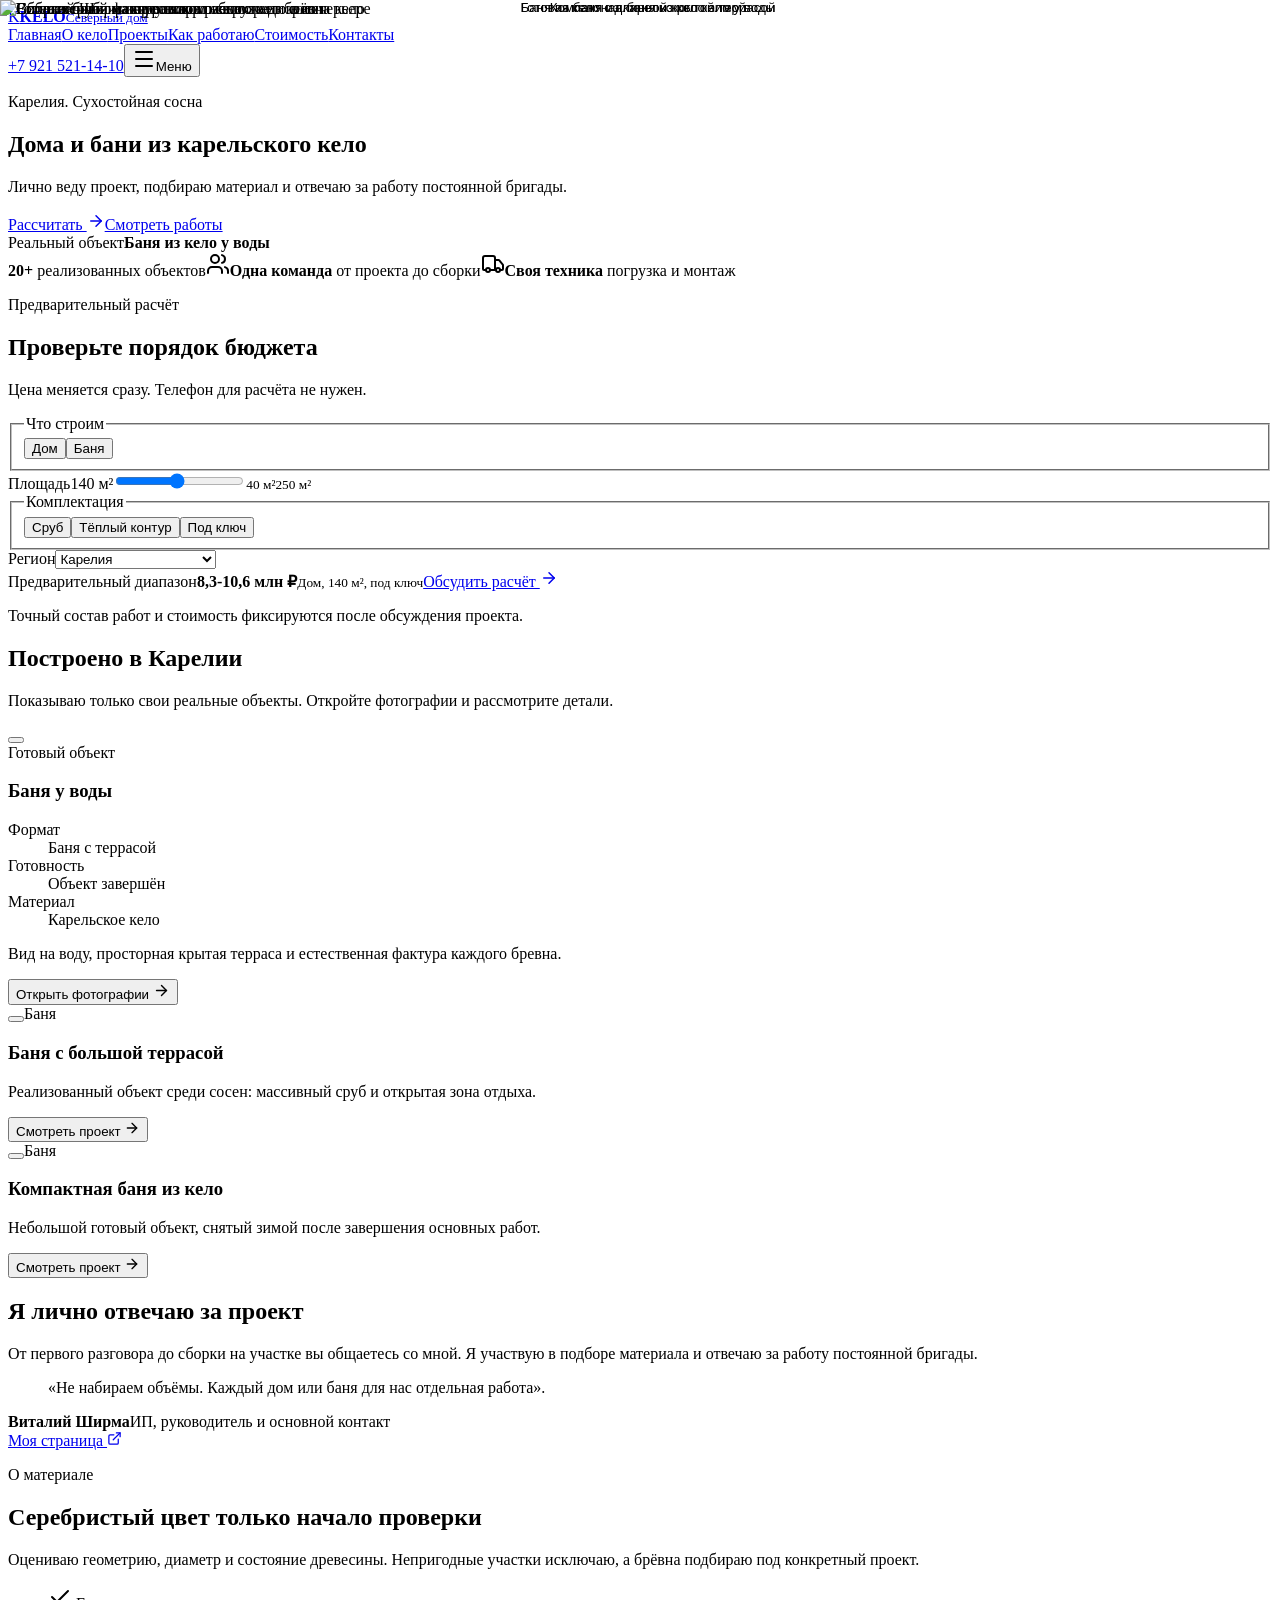
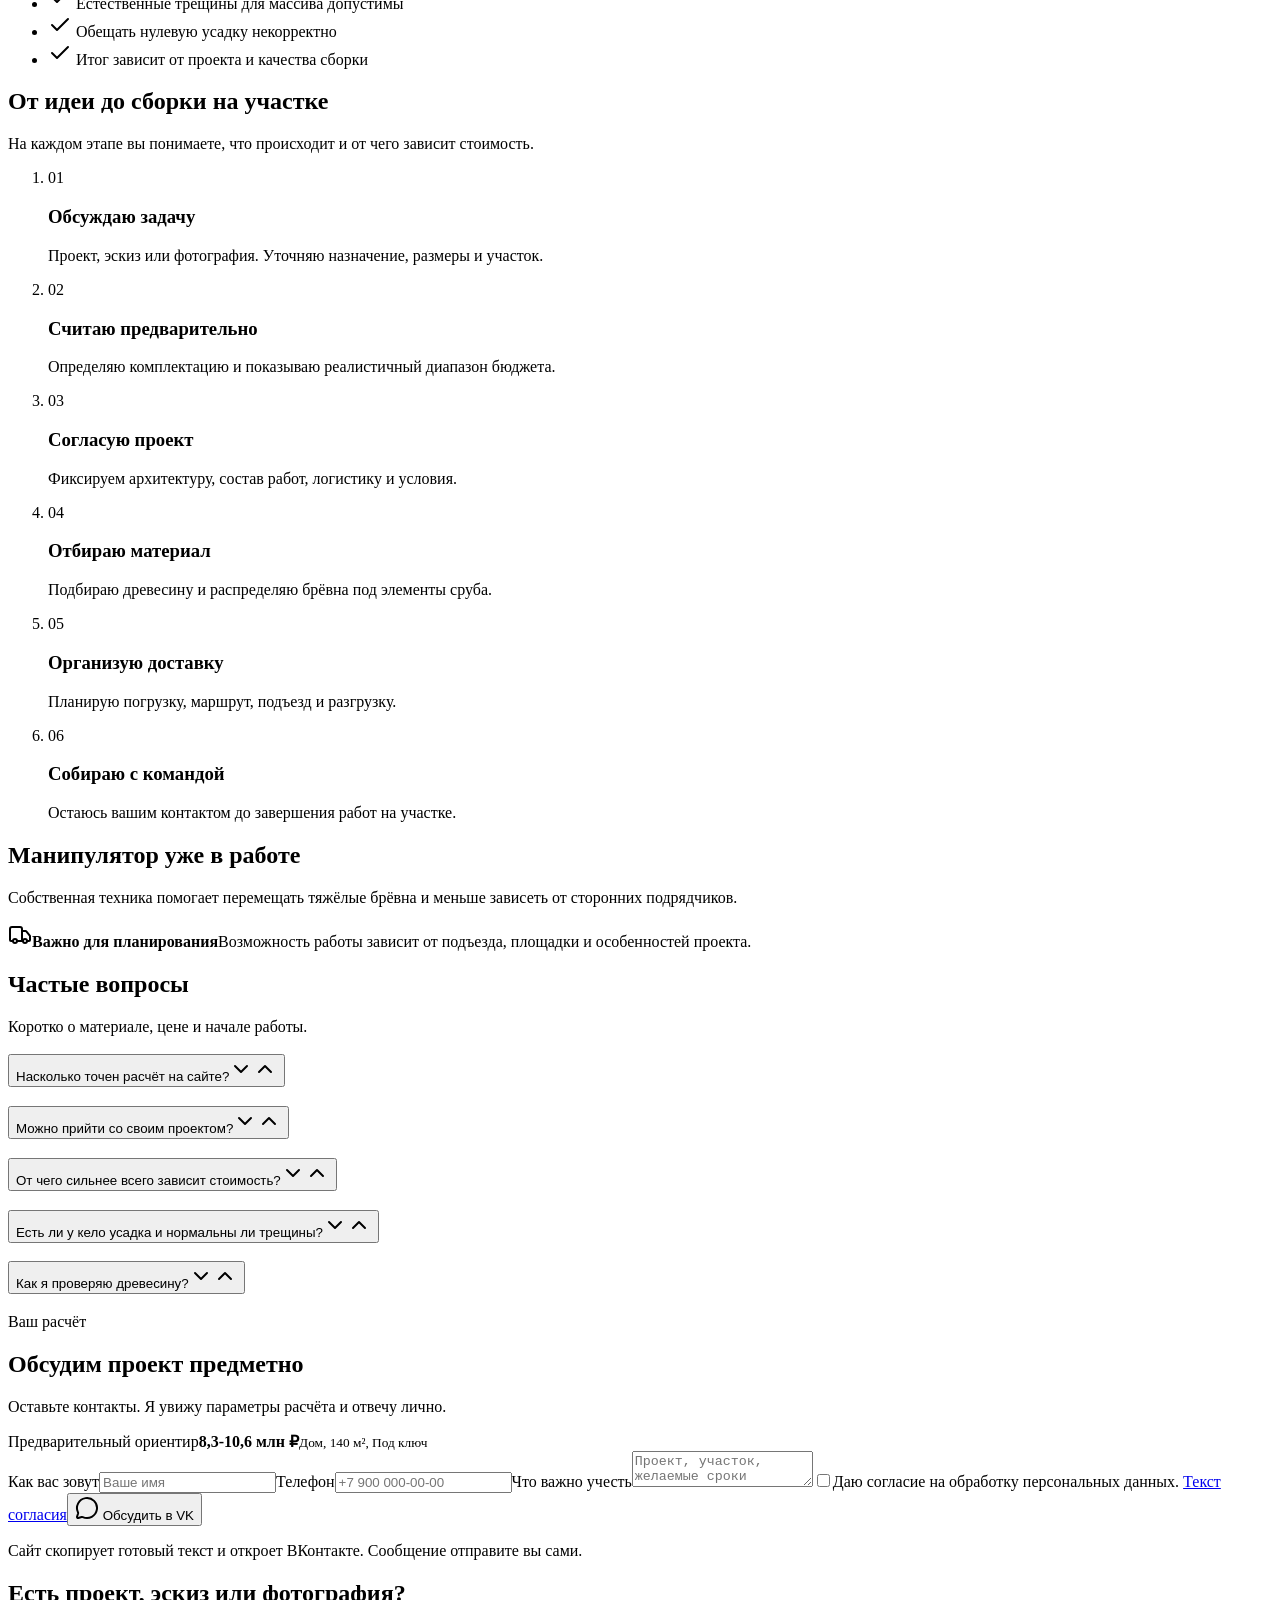
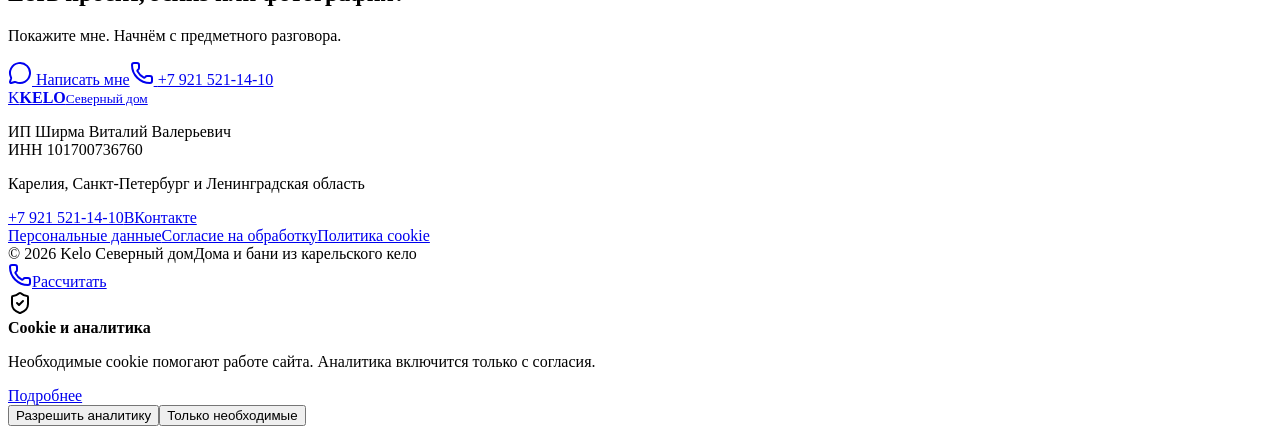
==== commit 35d3601a: "Lower calculator estimate by 300k" ====
--- a/index.html
+++ b/index.html
@@ -1,2 +1,2 @@
-<!DOCTYPE html><html lang="ru"><head><meta charSet="utf-8"/><meta name="viewport" content="width=device-width, initial-scale=1"/><link rel="stylesheet" href="/srubkelo-preview/_next/static/css/index.DIXqFGN4.css" data-rsc-css-href="/srubkelo-preview/_next/static/css/index.DIXqFGN4.css" data-precedence="vite-rsc/importer-resources"/><link rel="modulepreload" fetchPriority="low" href="/srubkelo-preview/_next/static/chunks/index-CzRdkMIq.js"/><script src="/srubkelo-preview/_next/static/chunks/rolldown-runtime-bnQYAdXG.js" type="module" async=""></script><script src="/srubkelo-preview/_next/static/chunks/framework-KZUnPSqb.js" type="module" async=""></script><script src="/srubkelo-preview/_next/static/chunks/app-elements-DFzbzaw9.js" type="module" async=""></script><script src="/srubkelo-preview/_next/static/chunks/hash-BuqRzL92.js" type="module" async=""></script><script src="/srubkelo-preview/_next/static/chunks/record-CSc02xdS.js" type="module" async=""></script><script src="/srubkelo-preview/_next/static/chunks/app-rsc-cache-busting-DnD--ev-.js" type="module" async=""></script><script src="/srubkelo-preview/_next/static/chunks/app-rsc-render-mode-C8c_inY_.js" type="module" async=""></script><script src="/srubkelo-preview/_next/static/chunks/headers-BHZFF2Vl.js" type="module" async=""></script><script src="/srubkelo-preview/_next/static/chunks/protocol-headers-DGXpB_uH.js" type="module" async=""></script><script src="/srubkelo-preview/_next/static/chunks/deployment-id-BD5kurIw.js" type="module" async=""></script><script src="/srubkelo-preview/_next/static/chunks/navigation-errors-6F4lFuWs.js" type="module" async=""></script><link rel="modulepreload" href="/srubkelo-preview/_next/static/chunks/layout-segment-context-CsiaJQBg.js" crossorigin=""/><link rel="modulepreload" href="/srubkelo-preview/_next/static/chunks/KeloSite-DExT47k8.js" crossorigin=""/><link rel="modulepreload" href="/srubkelo-preview/_next/static/chunks/Icon-CPw0rDNO.js" crossorigin=""/><link rel="modulepreload" href="/srubkelo-preview/_next/static/chunks/link-Brmavv0E.js" crossorigin=""/><link rel="modulepreload" href="/srubkelo-preview/_next/static/chunks/app-route-prefetch-policy-3xrgYOZr.js" crossorigin=""/><link rel="modulepreload" href="/srubkelo-preview/_next/static/chunks/query-DJ6ulCPt.js" crossorigin=""/><title>Kelo Северный Дом — дома и бани из карельского кело</title><meta name="description" content="Дома, бани и срубы из карельской сухостойной сосны кело. Более 20 объектов, реальные работы и личная консультация Виталия."/><meta name="keywords" content="дом из кело,баня из кело,сруб из кело,карельская сухостойная сосна,строительство из кело"/><meta name="robots" content="noindex, nofollow"/><meta property="og:title" content="Kelo Северный Дом"/><meta property="og:description" content="Дома и бани из карельского кело с доставкой и сборкой."/><meta property="og:type" content="website"/><meta property="og:locale" content="ru_RU"/><meta name="twitter:card" content="summary"/><meta name="twitter:title" content="Kelo Северный Дом"/><meta name="twitter:description" content="Дома и бани из карельского кело с доставкой и сборкой."/><link rel="icon" href="/icon.svg?25eff4631135cdff" type="image/svg+xml" sizes="any"/><link rel="canonical" href="https://mixailalecseevich-glitch.github.io/srubkelo-preview"/><script>Object.assign(((self[Symbol.for("vinext.navigationRuntime")]??={bootstrap:{routeManifest:null},functions:{}}).bootstrap.rsc??={rsc:[]}),{params:{},nav:{"pathname":"/","searchParams":[]}})</script><link rel="modulepreload" href="/srubkelo-preview/_next/static/chunks/index-CzRdkMIq.js" />
-</head><body><script type="application/ld+json">{"@context":"https://schema.org","@type":"HomeAndConstructionBusiness","name":"Kelo Северный Дом","legalName":"ИП Ширма Виталий Валерьевич","taxID":"101700736760","telephone":"+79215211410","url":"https://vk.ru/kelosevernyidom","areaServed":["Республика Карелия","Санкт-Петербург","Ленинградская область"],"description":"Дома, бани и срубы из карельской сухостойной сосны кело."}</script><main><header class="site-header"><a class="brand" href="#top" aria-label="Kelo Северный Дом, в начало"><span class="brand-mark">K</span><span class="brand-copy"><b>KELO</b><small>Северный дом</small></span></a><nav aria-label="Основная навигация"><a href="#top" class="active">Главная</a><a href="#kelo" class="">О кело</a><a href="#projects" class="">Проекты</a><a href="#process" class="">Как работаю</a><a href="#calculator" class="">Стоимость</a><a href="#contacts" class="">Контакты</a></nav><a class="header-phone" href="tel:+79215211410">+7 921 521-14-10</a><button class="menu-button" type="button" aria-label="Открыть меню" aria-expanded="false"><svg xmlns="http://www.w3.org/2000/svg" width="24" height="24" viewBox="0 0 24 24" fill="none" stroke="currentColor" stroke-width="2" stroke-linecap="round" stroke-linejoin="round" class="lucide lucide-menu" aria-hidden="true"><path d="M4 5h16"></path><path d="M4 12h16"></path><path d="M4 19h16"></path></svg><span>Меню</span></button></header><section class="hero" id="top"><div class="hero-copy"><p class="eyebrow">Карелия. Сухостойная сосна</p><h1>Дома и бани из карельского кело</h1><p class="hero-lead">Лично веду проект, подбираю материал и отвечаю за работу постоянной бригады.</p><div class="hero-actions"><a class="button button-primary" href="#calculator">Рассчитать <svg xmlns="http://www.w3.org/2000/svg" width="18" height="18" viewBox="0 0 24 24" fill="none" stroke="currentColor" stroke-width="2" stroke-linecap="round" stroke-linejoin="round" class="lucide lucide-arrow-right" aria-hidden="true"><path d="M5 12h14"></path><path d="m12 5 7 7-7 7"></path></svg></a><a class="button button-quiet" href="#projects">Смотреть работы</a></div></div><div class="hero-visual"><img src="/srubkelo-preview/images/hero-bathhouse.jpg" alt="Готовая баня из карельского кело среди сосен" loading="eager" fetchPriority="high" decoding="async" data-nimg="fill" style="position:absolute;inset:0;width:100%;height:100%;object-fit:cover"/><div class="hero-caption"><span>Реальный объект</span><b>Баня из кело у воды</b></div></div></section><section class="proof-strip" aria-label="Основные преимущества"><div class="wrap proof-layout"><span><b>20+</b> реализованных объектов</span><span><svg xmlns="http://www.w3.org/2000/svg" width="24" height="24" viewBox="0 0 24 24" fill="none" stroke="currentColor" stroke-width="2" stroke-linecap="round" stroke-linejoin="round" class="lucide lucide-users" aria-hidden="true"><path d="M16 21v-2a4 4 0 0 0-4-4H6a4 4 0 0 0-4 4v2"></path><path d="M16 3.128a4 4 0 0 1 0 7.744"></path><path d="M22 21v-2a4 4 0 0 0-3-3.87"></path><circle cx="9" cy="7" r="4"></circle></svg><b>Одна команда</b> от проекта до сборки</span><span><svg xmlns="http://www.w3.org/2000/svg" width="24" height="24" viewBox="0 0 24 24" fill="none" stroke="currentColor" stroke-width="2" stroke-linecap="round" stroke-linejoin="round" class="lucide lucide-truck" aria-hidden="true"><path d="M14 18V6a2 2 0 0 0-2-2H4a2 2 0 0 0-2 2v11a1 1 0 0 0 1 1h2"></path><path d="M15 18H9"></path><path d="M19 18h2a1 1 0 0 0 1-1v-3.65a1 1 0 0 0-.22-.624l-3.48-4.35A1 1 0 0 0 17.52 8H14"></path><circle cx="17" cy="18" r="2"></circle><circle cx="7" cy="18" r="2"></circle></svg><b>Своя техника</b> погрузка и монтаж</span></div></section><section class="calculator-section section" id="calculator"><div class="wrap calculator-layout"><div class="calculator-intro"><p class="eyebrow">Предварительный расчёт</p><h2>Проверьте порядок бюджета</h2><p>Цена меняется сразу. Телефон для расчёта не нужен.</p></div><div class="calculator-shell"><div class="calc-controls"><fieldset class="calc-field"><legend>Что строим</legend><div class="segmented"><button type="button" class="selected">Дом</button><button type="button" class="">Баня</button></div></fieldset><label class="calc-field calc-area"><span>Площадь</span><output>140<!-- --> м²</output><input type="range" min="40" max="250" step="10" aria-label="Площадь строения" value="140"/><small><span>40 м²</span><span>250 м²</span></small></label><fieldset class="calc-field calc-finish"><legend>Комплектация</legend><div class="finish-options"><button type="button" class="">Сруб</button><button type="button" class="">Тёплый контур</button><button type="button" class="selected">Под ключ</button></div></fieldset><label class="calc-field"><span>Регион</span><select><option selected="">Карелия</option><option>Санкт-Петербург и ЛО</option><option>Другой регион</option></select></label></div><div class="calc-result" aria-live="polite"><span>Предварительный диапазон</span><strong>8,6<!-- -->-<!-- -->10,9<!-- --> млн ₽</strong><small>Дом<!-- -->, <!-- -->140<!-- --> м², <!-- -->под ключ</small><a class="button button-primary" href="#lead">Обсудить расчёт <svg xmlns="http://www.w3.org/2000/svg" width="18" height="18" viewBox="0 0 24 24" fill="none" stroke="currentColor" stroke-width="2" stroke-linecap="round" stroke-linejoin="round" class="lucide lucide-arrow-right" aria-hidden="true"><path d="M5 12h14"></path><path d="m12 5 7 7-7 7"></path></svg></a><p>Точный состав работ и стоимость фиксируются после обсуждения проекта.</p></div></div></div></section><section class="projects section" id="projects"><div class="wrap"><div class="projects-heading"><h2>Построено в Карелии</h2><p>Показываю только свои реальные объекты. Откройте фотографии и рассмотрите детали.</p></div><div class="featured-project"><button class="featured-image" type="button" aria-label="Открыть галерею проекта"><img src="/srubkelo-preview/images/hero-bathhouse.jpg" alt="Готовая баня из карельского кело у воды" loading="lazy" decoding="async" data-nimg="fill" style="position:absolute;inset:0;width:100%;height:100%;object-fit:cover"/></button><div class="featured-copy"><span>Готовый объект</span><h3>Баня у воды</h3><dl><div><dt>Формат</dt><dd>Баня с террасой</dd></div><div><dt>Готовность</dt><dd>Объект завершён</dd></div><div><dt>Материал</dt><dd>Карельское кело</dd></div></dl><p class="project-story">Вид на воду, просторная крытая терраса и естественная фактура каждого бревна.</p><button class="text-link" type="button">Открыть фотографии <svg xmlns="http://www.w3.org/2000/svg" width="17" height="17" viewBox="0 0 24 24" fill="none" stroke="currentColor" stroke-width="2" stroke-linecap="round" stroke-linejoin="round" class="lucide lucide-arrow-right" aria-hidden="true"><path d="M5 12h14"></path><path d="m12 5 7 7-7 7"></path></svg></button></div></div><div class="project-list"><article class=""><button class="project-thumb" type="button" aria-label="Открыть галерею: Баня с большой террасой"><img src="/srubkelo-preview/images/project-bathhouse-wide.jpg" alt="Баня из кело с длинной крытой террасой" loading="lazy" decoding="async" data-nimg="fill" style="position:absolute;inset:0;width:100%;height:100%;object-fit:cover"/></button><span>Баня</span><h3>Баня с большой террасой</h3><p>Реализованный объект среди сосен: массивный сруб и открытая зона отдыха.</p><button class="text-link" type="button">Смотреть проект <svg xmlns="http://www.w3.org/2000/svg" width="16" height="16" viewBox="0 0 24 24" fill="none" stroke="currentColor" stroke-width="2" stroke-linecap="round" stroke-linejoin="round" class="lucide lucide-arrow-right" aria-hidden="true"><path d="M5 12h14"></path><path d="m12 5 7 7-7 7"></path></svg></button></article><article class="project-offset"><button class="project-thumb" type="button" aria-label="Открыть галерею: Компактная баня из кело"><img src="/srubkelo-preview/images/project-bathhouse-winter.jpg" alt="Компактная баня из кело зимой" loading="lazy" decoding="async" class="image-rotate-180" data-nimg="fill" style="position:absolute;inset:0;width:100%;height:100%;object-fit:cover"/></button><span>Баня</span><h3>Компактная баня из кело</h3><p>Небольшой готовый объект, снятый зимой после завершения основных работ.</p><button class="text-link" type="button">Смотреть проект <svg xmlns="http://www.w3.org/2000/svg" width="16" height="16" viewBox="0 0 24 24" fill="none" stroke="currentColor" stroke-width="2" stroke-linecap="round" stroke-linejoin="round" class="lucide lucide-arrow-right" aria-hidden="true"><path d="M5 12h14"></path><path d="m12 5 7 7-7 7"></path></svg></button></article></div></div></section><section class="about section" id="about"><div class="wrap about-layout"><div class="about-portrait"><img src="/srubkelo-preview/images/vitaly.jpg" alt="Виталий Ширма на готовом объекте из кело" loading="lazy" decoding="async" class="image-rotate-180" data-nimg="fill" style="position:absolute;inset:0;width:100%;height:100%;object-fit:cover"/></div><div class="about-copy"><h2>Я лично отвечаю за проект</h2><p>От первого разговора до сборки на участке вы общаетесь со мной. Я участвую в подборе материала и отвечаю за работу постоянной бригады.</p><blockquote>«Не набираем объёмы. Каждый дом или баня для нас отдельная работа».</blockquote><div class="signature"><b>Виталий Ширма</b><span>ИП, руководитель и основной контакт</span></div><a class="text-link" href="https://vk.ru/id421648469" target="_blank" rel="noreferrer">Моя страница <svg xmlns="http://www.w3.org/2000/svg" width="15" height="15" viewBox="0 0 24 24" fill="none" stroke="currentColor" stroke-width="2" stroke-linecap="round" stroke-linejoin="round" class="lucide lucide-external-link" aria-hidden="true"><path d="M15 3h6v6"></path><path d="M10 14 21 3"></path><path d="M18 13v6a2 2 0 0 1-2 2H5a2 2 0 0 1-2-2V8a2 2 0 0 1 2-2h6"></path></svg></a></div></div></section><section class="kelo section" id="kelo"><div class="wrap kelo-layout"><div class="kelo-copy"><p class="eyebrow">О материале</p><h2>Серебристый цвет только начало проверки</h2><p>Оцениваю геометрию, диаметр и состояние древесины. Непригодные участки исключаю, а брёвна подбираю под конкретный проект.</p><ul><li><svg xmlns="http://www.w3.org/2000/svg" width="24" height="24" viewBox="0 0 24 24" fill="none" stroke="currentColor" stroke-width="2" stroke-linecap="round" stroke-linejoin="round" class="lucide lucide-check" aria-hidden="true"><path d="M20 6 9 17l-5-5"></path></svg> Естественные трещины для массива допустимы</li><li><svg xmlns="http://www.w3.org/2000/svg" width="24" height="24" viewBox="0 0 24 24" fill="none" stroke="currentColor" stroke-width="2" stroke-linecap="round" stroke-linejoin="round" class="lucide lucide-check" aria-hidden="true"><path d="M20 6 9 17l-5-5"></path></svg> Обещать нулевую усадку некорректно</li><li><svg xmlns="http://www.w3.org/2000/svg" width="24" height="24" viewBox="0 0 24 24" fill="none" stroke="currentColor" stroke-width="2" stroke-linecap="round" stroke-linejoin="round" class="lucide lucide-check" aria-hidden="true"><path d="M20 6 9 17l-5-5"></path></svg> Итог зависит от проекта и качества сборки</li></ul></div><div class="kelo-image"><img src="/srubkelo-preview/images/interior-lounge.jpg" alt="Естественная фактура карельского кело в интерьере" loading="lazy" decoding="async" data-nimg="fill" style="position:absolute;inset:0;width:100%;height:100%;object-fit:cover"/></div></div></section><section class="process section" id="process"><div class="wrap process-layout"><div class="process-heading"><h2>От идеи до сборки на участке</h2><p>На каждом этапе вы понимаете, что происходит и от чего зависит стоимость.</p></div><ol class="steps"><li><span>01</span><div><h3>Обсуждаю задачу</h3><p>Проект, эскиз или фотография. Уточняю назначение, размеры и участок.</p></div></li><li><span>02</span><div><h3>Считаю предварительно</h3><p>Определяю комплектацию и показываю реалистичный диапазон бюджета.</p></div></li><li><span>03</span><div><h3>Согласую проект</h3><p>Фиксируем архитектуру, состав работ, логистику и условия.</p></div></li><li><span>04</span><div><h3>Отбираю материал</h3><p>Подбираю древесину и распределяю брёвна под элементы сруба.</p></div></li><li><span>05</span><div><h3>Организую доставку</h3><p>Планирую погрузку, маршрут, подъезд и разгрузку.</p></div></li><li><span>06</span><div><h3>Собираю с командой</h3><p>Остаюсь вашим контактом до завершения работ на участке.</p></div></li></ol></div></section><section class="equipment section"><div class="wrap equipment-layout"><div class="equipment-image"><img src="/srubkelo-preview/images/manipulator.jpg" alt="Собственный манипулятор разгружает брёвна кело" loading="lazy" decoding="async" data-nimg="fill" style="position:absolute;inset:0;width:100%;height:100%;object-fit:cover"/></div><div class="equipment-copy"><h2>Манипулятор уже в работе</h2><p>Собственная техника помогает перемещать тяжёлые брёвна и меньше зависеть от сторонних подрядчиков.</p><div class="notice"><svg xmlns="http://www.w3.org/2000/svg" width="24" height="24" viewBox="0 0 24 24" fill="none" stroke="currentColor" stroke-width="2" stroke-linecap="round" stroke-linejoin="round" class="lucide lucide-truck" aria-hidden="true"><path d="M14 18V6a2 2 0 0 0-2-2H4a2 2 0 0 0-2 2v11a1 1 0 0 0 1 1h2"></path><path d="M15 18H9"></path><path d="M19 18h2a1 1 0 0 0 1-1v-3.65a1 1 0 0 0-.22-.624l-3.48-4.35A1 1 0 0 0 17.52 8H14"></path><circle cx="17" cy="18" r="2"></circle><circle cx="7" cy="18" r="2"></circle></svg><span><b>Важно для планирования</b>Возможность работы зависит от подъезда, площадки и особенностей проекта.</span></div></div></div></section><section class="faq section"><div class="wrap faq-layout"><div><h2>Частые вопросы</h2><p>Коротко о материале, цене и начале работы.</p></div><div data-orientation="vertical" data-slot="accordion" class="flex w-full flex-col faq-list"><div data-orientation="vertical" data-hidden="" data-index="-1" data-closed="" data-slot="accordion-item" class="not-last:border-b"><h3 data-orientation="vertical" data-hidden="" data-index="-1" data-closed="" class="flex"><button type="button" data-value="" data-orientation="vertical" data-hidden="" data-index="-1" tabindex="0" aria-disabled="false" aria-expanded="false" id="base-ui-_R_35piH2_" data-slot="accordion-trigger" class="focus-visible:ring-ring/50 focus-visible:border-ring focus-visible:after:border-ring **:data-[slot=accordion-trigger-icon]:text-muted-foreground rounded-lg py-2.5 text-left text-sm font-medium hover:underline focus-visible:ring-3 **:data-[slot=accordion-trigger-icon]:ml-auto **:data-[slot=accordion-trigger-icon]:size-4 group/accordion-trigger relative flex flex-1 items-start justify-between border border-transparent transition-all outline-none aria-disabled:pointer-events-none aria-disabled:opacity-50">Насколько точен расчёт на сайте?<svg xmlns="http://www.w3.org/2000/svg" width="24" height="24" viewBox="0 0 24 24" fill="none" stroke="currentColor" stroke-width="2" stroke-linecap="round" stroke-linejoin="round" class="lucide lucide-chevron-down pointer-events-none shrink-0 group-aria-expanded/accordion-trigger:hidden" aria-hidden="true" data-slot="accordion-trigger-icon"><path d="m6 9 6 6 6-6"></path></svg><svg xmlns="http://www.w3.org/2000/svg" width="24" height="24" viewBox="0 0 24 24" fill="none" stroke="currentColor" stroke-width="2" stroke-linecap="round" stroke-linejoin="round" class="lucide lucide-chevron-up pointer-events-none hidden shrink-0 group-aria-expanded/accordion-trigger:inline" aria-hidden="true" data-slot="accordion-trigger-icon"><path d="m18 15-6-6-6 6"></path></svg></button></h3></div><div data-orientation="vertical" data-hidden="" data-index="-1" data-closed="" data-slot="accordion-item" class="not-last:border-b"><h3 data-orientation="vertical" data-hidden="" data-index="-1" data-closed="" class="flex"><button type="button" data-value="" data-orientation="vertical" data-hidden="" data-index="-1" tabindex="0" aria-disabled="false" aria-expanded="false" id="base-ui-_R_55piH2_" data-slot="accordion-trigger" class="focus-visible:ring-ring/50 focus-visible:border-ring focus-visible:after:border-ring **:data-[slot=accordion-trigger-icon]:text-muted-foreground rounded-lg py-2.5 text-left text-sm font-medium hover:underline focus-visible:ring-3 **:data-[slot=accordion-trigger-icon]:ml-auto **:data-[slot=accordion-trigger-icon]:size-4 group/accordion-trigger relative flex flex-1 items-start justify-between border border-transparent transition-all outline-none aria-disabled:pointer-events-none aria-disabled:opacity-50">Можно прийти со своим проектом?<svg xmlns="http://www.w3.org/2000/svg" width="24" height="24" viewBox="0 0 24 24" fill="none" stroke="currentColor" stroke-width="2" stroke-linecap="round" stroke-linejoin="round" class="lucide lucide-chevron-down pointer-events-none shrink-0 group-aria-expanded/accordion-trigger:hidden" aria-hidden="true" data-slot="accordion-trigger-icon"><path d="m6 9 6 6 6-6"></path></svg><svg xmlns="http://www.w3.org/2000/svg" width="24" height="24" viewBox="0 0 24 24" fill="none" stroke="currentColor" stroke-width="2" stroke-linecap="round" stroke-linejoin="round" class="lucide lucide-chevron-up pointer-events-none hidden shrink-0 group-aria-expanded/accordion-trigger:inline" aria-hidden="true" data-slot="accordion-trigger-icon"><path d="m18 15-6-6-6 6"></path></svg></button></h3></div><div data-orientation="vertical" data-hidden="" data-index="-1" data-closed="" data-slot="accordion-item" class="not-last:border-b"><h3 data-orientation="vertical" data-hidden="" data-index="-1" data-closed="" class="flex"><button type="button" data-value="" data-orientation="vertical" data-hidden="" data-index="-1" tabindex="0" aria-disabled="false" aria-expanded="false" id="base-ui-_R_75piH2_" data-slot="accordion-trigger" class="focus-visible:ring-ring/50 focus-visible:border-ring focus-visible:after:border-ring **:data-[slot=accordion-trigger-icon]:text-muted-foreground rounded-lg py-2.5 text-left text-sm font-medium hover:underline focus-visible:ring-3 **:data-[slot=accordion-trigger-icon]:ml-auto **:data-[slot=accordion-trigger-icon]:size-4 group/accordion-trigger relative flex flex-1 items-start justify-between border border-transparent transition-all outline-none aria-disabled:pointer-events-none aria-disabled:opacity-50">От чего сильнее всего зависит стоимость?<svg xmlns="http://www.w3.org/2000/svg" width="24" height="24" viewBox="0 0 24 24" fill="none" stroke="currentColor" stroke-width="2" stroke-linecap="round" stroke-linejoin="round" class="lucide lucide-chevron-down pointer-events-none shrink-0 group-aria-expanded/accordion-trigger:hidden" aria-hidden="true" data-slot="accordion-trigger-icon"><path d="m6 9 6 6 6-6"></path></svg><svg xmlns="http://www.w3.org/2000/svg" width="24" height="24" viewBox="0 0 24 24" fill="none" stroke="currentColor" stroke-width="2" stroke-linecap="round" stroke-linejoin="round" class="lucide lucide-chevron-up pointer-events-none hidden shrink-0 group-aria-expanded/accordion-trigger:inline" aria-hidden="true" data-slot="accordion-trigger-icon"><path d="m18 15-6-6-6 6"></path></svg></button></h3></div><div data-orientation="vertical" data-hidden="" data-index="-1" data-closed="" data-slot="accordion-item" class="not-last:border-b"><h3 data-orientation="vertical" data-hidden="" data-index="-1" data-closed="" class="flex"><button type="button" data-value="" data-orientation="vertical" data-hidden="" data-index="-1" tabindex="0" aria-disabled="false" aria-expanded="false" id="base-ui-_R_95piH2_" data-slot="accordion-trigger" class="focus-visible:ring-ring/50 focus-visible:border-ring focus-visible:after:border-ring **:data-[slot=accordion-trigger-icon]:text-muted-foreground rounded-lg py-2.5 text-left text-sm font-medium hover:underline focus-visible:ring-3 **:data-[slot=accordion-trigger-icon]:ml-auto **:data-[slot=accordion-trigger-icon]:size-4 group/accordion-trigger relative flex flex-1 items-start justify-between border border-transparent transition-all outline-none aria-disabled:pointer-events-none aria-disabled:opacity-50">Есть ли у кело усадка и нормальны ли трещины?<svg xmlns="http://www.w3.org/2000/svg" width="24" height="24" viewBox="0 0 24 24" fill="none" stroke="currentColor" stroke-width="2" stroke-linecap="round" stroke-linejoin="round" class="lucide lucide-chevron-down pointer-events-none shrink-0 group-aria-expanded/accordion-trigger:hidden" aria-hidden="true" data-slot="accordion-trigger-icon"><path d="m6 9 6 6 6-6"></path></svg><svg xmlns="http://www.w3.org/2000/svg" width="24" height="24" viewBox="0 0 24 24" fill="none" stroke="currentColor" stroke-width="2" stroke-linecap="round" stroke-linejoin="round" class="lucide lucide-chevron-up pointer-events-none hidden shrink-0 group-aria-expanded/accordion-trigger:inline" aria-hidden="true" data-slot="accordion-trigger-icon"><path d="m18 15-6-6-6 6"></path></svg></button></h3></div><div data-orientation="vertical" data-hidden="" data-index="-1" data-closed="" data-slot="accordion-item" class="not-last:border-b"><h3 data-orientation="vertical" data-hidden="" data-index="-1" data-closed="" class="flex"><button type="button" data-value="" data-orientation="vertical" data-hidden="" data-index="-1" tabindex="0" aria-disabled="false" aria-expanded="false" id="base-ui-_R_b5piH2_" data-slot="accordion-trigger" class="focus-visible:ring-ring/50 focus-visible:border-ring focus-visible:after:border-ring **:data-[slot=accordion-trigger-icon]:text-muted-foreground rounded-lg py-2.5 text-left text-sm font-medium hover:underline focus-visible:ring-3 **:data-[slot=accordion-trigger-icon]:ml-auto **:data-[slot=accordion-trigger-icon]:size-4 group/accordion-trigger relative flex flex-1 items-start justify-between border border-transparent transition-all outline-none aria-disabled:pointer-events-none aria-disabled:opacity-50">Как я проверяю древесину?<svg xmlns="http://www.w3.org/2000/svg" width="24" height="24" viewBox="0 0 24 24" fill="none" stroke="currentColor" stroke-width="2" stroke-linecap="round" stroke-linejoin="round" class="lucide lucide-chevron-down pointer-events-none shrink-0 group-aria-expanded/accordion-trigger:hidden" aria-hidden="true" data-slot="accordion-trigger-icon"><path d="m6 9 6 6 6-6"></path></svg><svg xmlns="http://www.w3.org/2000/svg" width="24" height="24" viewBox="0 0 24 24" fill="none" stroke="currentColor" stroke-width="2" stroke-linecap="round" stroke-linejoin="round" class="lucide lucide-chevron-up pointer-events-none hidden shrink-0 group-aria-expanded/accordion-trigger:inline" aria-hidden="true" data-slot="accordion-trigger-icon"><path d="m18 15-6-6-6 6"></path></svg></button></h3></div></div></div></section><section class="lead section" id="lead"><div class="wrap lead-layout"><div class="lead-copy"><p class="eyebrow">Ваш расчёт</p><h2>Обсудим проект предметно</h2><p>Оставьте контакты. Я увижу параметры расчёта и отвечу лично.</p><div class="saved-calculation"><span>Предварительный ориентир</span><strong>8,6<!-- -->-<!-- -->10,9<!-- --> млн ₽</strong><small>Дом<!-- -->, <!-- -->140<!-- --> м², <!-- -->Под ключ</small></div></div><form class="lead-form"><label>Как вас зовут<input autoComplete="name" required="" placeholder="Ваше имя" name="name"/></label><label>Телефон<input type="tel" autoComplete="tel" required="" placeholder="+7 900 000-00-00" name="phone"/></label><label>Что важно учесть<textarea name="details" placeholder="Проект, участок, желаемые сроки"></textarea></label><label class="consent"><input type="checkbox" required=""/><span>Даю согласие на обработку персональных данных.<!-- --> <a href="/srubkelo-preview/consent">Текст согласия</a></span></label><button class="button button-primary" type="submit"><svg xmlns="http://www.w3.org/2000/svg" width="24" height="24" viewBox="0 0 24 24" fill="none" stroke="currentColor" stroke-width="2" stroke-linecap="round" stroke-linejoin="round" class="lucide lucide-message-circle" aria-hidden="true"><path d="M2.992 16.342a2 2 0 0 1 .094 1.167l-1.065 3.29a1 1 0 0 0 1.236 1.168l3.413-.998a2 2 0 0 1 1.099.092 10 10 0 1 0-4.777-4.719"></path></svg> Обсудить в VK</button><p class="lead-form-note">Сайт скопирует готовый текст и откроет ВКонтакте. Сообщение отправите вы сами.</p></form></div></section><section class="final-cta section" id="contacts"><img src="/srubkelo-preview/images/assembly.jpg" alt="Сборка сруба из карельского кело" loading="lazy" decoding="async" data-nimg="fill" style="position:absolute;inset:0;width:100%;height:100%;object-fit:cover"/><div class="final-shade"></div><div class="wrap final-content"><h2>Есть проект, эскиз или фотография?</h2><p>Покажите мне. Начнём с предметного разговора.</p><div><a class="button button-primary" href="https://vk.ru/kelosevernyidom" target="_blank" rel="noreferrer"><svg xmlns="http://www.w3.org/2000/svg" width="24" height="24" viewBox="0 0 24 24" fill="none" stroke="currentColor" stroke-width="2" stroke-linecap="round" stroke-linejoin="round" class="lucide lucide-message-circle" aria-hidden="true"><path d="M2.992 16.342a2 2 0 0 1 .094 1.167l-1.065 3.29a1 1 0 0 0 1.236 1.168l3.413-.998a2 2 0 0 1 1.099.092 10 10 0 1 0-4.777-4.719"></path></svg> Написать мне</a><a class="button button-dark" href="tel:+79215211410"><svg xmlns="http://www.w3.org/2000/svg" width="24" height="24" viewBox="0 0 24 24" fill="none" stroke="currentColor" stroke-width="2" stroke-linecap="round" stroke-linejoin="round" class="lucide lucide-phone" aria-hidden="true"><path d="M13.832 16.568a1 1 0 0 0 1.213-.303l.355-.465A2 2 0 0 1 17 15h3a2 2 0 0 1 2 2v3a2 2 0 0 1-2 2A18 18 0 0 1 2 4a2 2 0 0 1 2-2h3a2 2 0 0 1 2 2v3a2 2 0 0 1-.8 1.6l-.468.351a1 1 0 0 0-.292 1.233 14 14 0 0 0 6.392 6.384"></path></svg> <!-- -->+7 921 521-14-10</a></div></div></section><footer><div class="wrap footer-grid"><div><a class="brand" href="#top" aria-label="Kelo Северный Дом, в начало"><span class="brand-mark">K</span><span class="brand-copy"><b>KELO</b><small>Северный дом</small></span></a><p>ИП Ширма Виталий Валерьевич<br/>ИНН <!-- -->101700736760</p></div><div><p>Карелия, Санкт-Петербург и Ленинградская область</p><a href="tel:+79215211410">+7 921 521-14-10</a><a href="https://vk.ru/kelosevernyidom" target="_blank" rel="noreferrer">ВКонтакте</a></div><div><a href="/srubkelo-preview/privacy">Персональные данные</a><a href="/srubkelo-preview/consent">Согласие на обработку</a><a href="/srubkelo-preview/cookies">Политика cookie</a></div></div><div class="wrap footer-bottom"><span>© 2026 Kelo Северный дом</span><span>Дома и бани из карельского кело</span></div></footer><div class="mobile-cta" aria-label="Быстрые действия"><a href="tel:+79215211410" aria-label="Позвонить Виталию"><svg xmlns="http://www.w3.org/2000/svg" width="24" height="24" viewBox="0 0 24 24" fill="none" stroke="currentColor" stroke-width="2" stroke-linecap="round" stroke-linejoin="round" class="lucide lucide-phone" aria-hidden="true"><path d="M13.832 16.568a1 1 0 0 0 1.213-.303l.355-.465A2 2 0 0 1 17 15h3a2 2 0 0 1 2 2v3a2 2 0 0 1-2 2A18 18 0 0 1 2 4a2 2 0 0 1 2-2h3a2 2 0 0 1 2 2v3a2 2 0 0 1-.8 1.6l-.468.351a1 1 0 0 0-.292 1.233 14 14 0 0 0 6.392 6.384"></path></svg></a><a class="button button-primary" href="#calculator">Рассчитать</a></div><aside class="cookie-banner" aria-label="Настройки cookie"><svg xmlns="http://www.w3.org/2000/svg" width="24" height="24" viewBox="0 0 24 24" fill="none" stroke="currentColor" stroke-width="2" stroke-linecap="round" stroke-linejoin="round" class="lucide lucide-shield-check" aria-hidden="true"><path d="M20 13c0 5-3.5 7.5-7.66 8.95a1 1 0 0 1-.67-.01C7.5 20.5 4 18 4 13V6a1 1 0 0 1 1-1c2 0 4.5-1.2 6.24-2.72a1.17 1.17 0 0 1 1.52 0C14.51 3.81 17 5 19 5a1 1 0 0 1 1 1z"></path><path d="m9 12 2 2 4-4"></path></svg><div><b>Cookie и аналитика</b><p>Необходимые cookie помогают работе сайта. Аналитика включится только с согласия.</p><a href="/srubkelo-preview/cookies">Подробнее</a></div><button type="button">Разрешить аналитику</button><button type="button">Только необходимые</button></aside></main><script type="module" src="/srubkelo-preview/_next/static/chunks/index-CzRdkMIq.js" id="_R_" async=""></script><script>((self[Symbol.for("vinext.navigationRuntime")]??={bootstrap:{routeManifest:null},functions:{}}).bootstrap.rsc??={rsc:[]}).rsc.push("0:{\"page:/\":\"$L1\",\"layout:/\":\"$L2\",\"route:/\":\"$L3\",\"__route\":\"route:/\",\"__interceptionContext\":null,\"__layoutIds\":[\"layout:/\"],\"__rootLayout\":\"/\",\"__bfcacheSegmentIdentities\":{\"layout:/\":\"[\\\"layout\\\",\\\"layout:/\\\",\\\"root-boundary:/\\\",\\\"\\\"]\",\"page:/\":\"[\\\"page\\\",\\\"page:/\\\",\\\"root-boundary:/\\\",\\\"\\\"]\"},\"__srcPage\":[\"page\"],\"__layoutFlags\":{\"layout:/\":\"s\"},\"__artifactCompatibility\":{\"schemaVersion\":1,\"graphVersion\":\"app-route-graph:1177fd80f83fa7b0\",\"deploymentVersion\":\"07ca41c5-de5f-4f06-869c-8babb35375b7\",\"appElementsSchemaVersion\":1,\"rscPayloadSchemaVersion\":1,\"rootBoundaryId\":\"/\",\"renderEpoch\":null}}\n")</script><script>((self[Symbol.for("vinext.navigationRuntime")]??={bootstrap:{routeManifest:null},functions:{}}).bootstrap.rsc??={rsc:[]}).rsc.push("4:I[\"8c0f216c4604\",[],\"Children\",1]\n")</script><script>((self[Symbol.for("vinext.navigationRuntime")]??={bootstrap:{routeManifest:null},functions:{}}).bootstrap.rsc??={rsc:[]}).rsc.push("5:I[\"593f344dc510\",[],\"GlobalErrorBoundary\",1]\n")</script><script>((self[Symbol.for("vinext.navigationRuntime")]??={bootstrap:{routeManifest:null},functions:{}}).bootstrap.rsc??={rsc:[]}).rsc.push("6:I[\"0b874ad30386\",[],\"default\",1]\n")</script><script>((self[Symbol.for("vinext.navigationRuntime")]??={bootstrap:{routeManifest:null},functions:{}}).bootstrap.rsc??={rsc:[]}).rsc.push("7:I[\"593f344dc510\",[],\"ErrorBoundary\",1]\n")</script><script>((self[Symbol.for("vinext.navigationRuntime")]??={bootstrap:{routeManifest:null},functions:{}}).bootstrap.rsc??={rsc:[]}).rsc.push("8:I[\"15c18cfaeeff\",[],\"LayoutSegmentProvider\",1]\n")</script><script>((self[Symbol.for("vinext.navigationRuntime")]??={bootstrap:{routeManifest:null},functions:{}}).bootstrap.rsc??={rsc:[]}).rsc.push("9:I[\"8c0f216c4604\",[],\"Slot\",1]\n")</script><script>((self[Symbol.for("vinext.navigationRuntime")]??={bootstrap:{routeManifest:null},functions:{}}).bootstrap.rsc??={rsc:[]}).rsc.push("a:I[\"593f344dc510\",[],\"NotFoundBoundary\",1]\n")</script><script>((self[Symbol.for("vinext.navigationRuntime")]??={bootstrap:{routeManifest:null},functions:{}}).bootstrap.rsc??={rsc:[]}).rsc.push("b:I[\"c2747888630f\",[],\"default\",1]\n")</script><script>((self[Symbol.for("vinext.navigationRuntime")]??={bootstrap:{routeManifest:null},functions:{}}).bootstrap.rsc??={rsc:[]}).rsc.push("c:I[\"9276801271d6\",[],\"AppRouterScrollTarget\",1]\n")</script><script>((self[Symbol.for("vinext.navigationRuntime")]??={bootstrap:{routeManifest:null},functions:{}}).bootstrap.rsc??={rsc:[]}).rsc.push("d:I[\"593f344dc510\",[],\"RedirectBoundary\",1]\n")</script><script>((self[Symbol.for("vinext.navigationRuntime")]??={bootstrap:{routeManifest:null},functions:{}}).bootstrap.rsc??={rsc:[]}).rsc.push(":HL[\"/srubkelo-preview/_next/static/css/index.DIXqFGN4.css\",\"style\"     ]\n")</script><script>((self[Symbol.for("vinext.navigationRuntime")]??={bootstrap:{routeManifest:null},functions:{}}).bootstrap.rsc??={rsc:[]}).rsc.push("2:[[[\"$\",\"link\",\"css:/srubkelo-preview/_next/static/css/index.DIXqFGN4.css\",{\"rel\":\"stylesheet\",\"precedence\":\"vite-rsc/importer-resources\",\"href\":\"/srubkelo-preview/_next/static/css/index.DIXqFGN4.css\",\"data-rsc-css-href\":\"/srubkelo-preview/_next/static/css/index.DIXqFGN4.css\"}],\"$undefined\"],[\"$\",\"html\",null,{\"lang\":\"ru\",\"children\":[\"$\",\"body\",null,{\"children\":[\"$\",\"$L4\",null,{}]}]}]]\n")</script><script>((self[Symbol.for("vinext.navigationRuntime")]??={bootstrap:{routeManifest:null},functions:{}}).bootstrap.rsc??={rsc:[]}).rsc.push("3:[[[\"$\",\"meta\",null,{\"charSet\":\"utf-8\"}],[[\"$\",\"title\",\"0\",{\"children\":\"Kelo Северный Дом — дома и бани из карельского кело\"}],[\"$\",\"meta\",\"1\",{\"name\":\"description\",\"content\":\"Дома, бани и срубы из карельской сухостойной сосны кело. Более 20 объектов, реальные работы и личная консультация Виталия.\"}],[\"$\",\"meta\",\"2\",{\"name\":\"keywords\",\"content\":\"дом из кело,баня из кело,сруб из кело,карельская сухостойная сосна,строительство из кело\"}],[\"$\",\"meta\",\"3\",{\"name\":\"robots\",\"content\":\"noindex, nofollow\"}],[\"$\",\"meta\",\"4\",{\"property\":\"og:title\",\"content\":\"Kelo Северный Дом\"}],[\"$\",\"meta\",\"5\",{\"property\":\"og:description\",\"content\":\"Дома и бани из карельского кело с доставкой и сборкой.\"}],[\"$\",\"meta\",\"6\",{\"property\":\"og:type\",\"content\":\"website\"}],[\"$\",\"meta\",\"7\",{\"property\":\"og:locale\",\"content\":\"ru_RU\"}],[\"$\",\"meta\",\"8\",{\"name\":\"twitter:card\",\"content\":\"summary\"}],[\"$\",\"meta\",\"9\",{\"name\":\"twitter:title\",\"content\":\"Kelo Северный Дом\"}],[\"$\",\"meta\",\"10\",{\"name\":\"twitter:description\",\"content\":\"Дома и бани из карельского кело с доставкой и сборкой.\"}],[\"$\",\"link\",\"11\",{\"data-vinext-streamed-icon\":\"$undefined\",\"rel\":\"icon\",\"href\":\"/icon.svg?25eff4631135cdff\",\"type\":\"image/svg+xml\",\"sizes\":\"any\",\"color\":\"$undefined\",\"media\":\"$undefined\",\"fetchPriority\":\"$undefined\"}],[\"$\",\"link\",\"12\",{\"rel\":\"canonical\",\"href\":\"https://mixailalecseevich-glitch.github.io/srubkelo-preview\"}]],[[\"$\",\"meta\",\"0\",{\"name\":\"viewport\",\"content\":\"width=device-width, initial-scale=1\"}]]],[\"$\",\"$L5\",null,{\"fallback\":\"$6\",\"children\":[\"$\",\"$L7\",null,{\"fallback\":\"$6\",\"children\":[\"$\",\"$L8\",null,{\"providerId\":\"layout:/\",\"segmentMap\":{\"children\":[]},\"children\":[\"$\",\"$L9\",null,{\"id\":\"layout:/\",\"parallelSlots\":\"$undefined\",\"children\":[\"$\",\"$La\",null,{\"resetKey\":\"\",\"fallback\":[\"$\",\"main\",null,{\"className\":\"not-found\",\"children\":[[\"$\",\"span\",null,{\"children\":\"404\"}],[\"$\",\"h1\",null,{\"children\":\"Такой страницы нет\"}],[\"$\",\"p\",null,{\"children\":\"Вернитесь на главную, чтобы посмотреть проекты и связаться с Виталием.\"}],[\"$\",\"$Lb\",null,{\"className\":\"button button-primary\",\"href\":\"/\",\"children\":\"На главную\"}]]}],\"children\":[\"$\",\"$La\",null,{\"resetKey\":\"\",\"fallback\":[\"$\",\"main\",null,{\"className\":\"not-found\",\"children\":[[\"$\",\"span\",null,{\"children\":\"404\"}],[\"$\",\"h1\",null,{\"children\":\"Такой страницы нет\"}],[\"$\",\"p\",null,{\"children\":\"Вернитесь на главную, чтобы посмотреть проекты и связаться с Виталием.\"}],[\"$\",\"$Lb\",null,{\"className\":\"button button-primary\",\"href\":\"/\",\"children\":\"На главную\"}]]}],\"children\":[\"$\",\"$Lc\",null,{\"children\":[\"$\",\"$Ld\",null,{\"children\":[[\"$\",\"$L8\",null,{\"providerId\":\"page:/\",\"segmentMap\":{\"children\":[\"__PAGE__\"]},\"children\":[\"$\",\"$L9\",null,{\"id\":\"page:/\"}]}],null]}]}]}]}]}]}]}]}],null,null]\n")</script><script>((self[Symbol.for("vinext.navigationRuntime")]??={bootstrap:{routeManifest:null},functions:{}}).bootstrap.rsc??={rsc:[]}).rsc.push("e:I[\"64362329ee0c\",[],\"default\",1]\n")</script><script>((self[Symbol.for("vinext.navigationRuntime")]??={bootstrap:{routeManifest:null},functions:{}}).bootstrap.rsc??={rsc:[]}).rsc.push("1:[[\"$\",\"script\",null,{\"type\":\"application/ld+json\",\"dangerouslySetInnerHTML\":{\"__html\":\"{\\\"@context\\\":\\\"https://schema.org\\\",\\\"@type\\\":\\\"HomeAndConstructionBusiness\\\",\\\"name\\\":\\\"Kelo Северный Дом\\\",\\\"legalName\\\":\\\"ИП Ширма Виталий Валерьевич\\\",\\\"taxID\\\":\\\"101700736760\\\",\\\"telephone\\\":\\\"+79215211410\\\",\\\"url\\\":\\\"https://vk.ru/kelosevernyidom\\\",\\\"areaServed\\\":[\\\"Республика Карелия\\\",\\\"Санкт-Петербург\\\",\\\"Ленинградская область\\\"],\\\"description\\\":\\\"Дома, бани и срубы из карельской сухостойной сосны кело.\\\"}\"}}],[\"$\",\"$Le\",null,{}]]\n")</script><script>Object.assign(((self[Symbol.for("vinext.navigationRuntime")]??={bootstrap:{routeManifest:null},functions:{}}).bootstrap.rsc??={rsc:[]}),{"initialCacheKind":"static"});((self[Symbol.for("vinext.navigationRuntime")]??={bootstrap:{routeManifest:null},functions:{}}).bootstrap.rsc??={rsc:[]}).done=true</script></body></html>+<!DOCTYPE html><html lang="ru"><head><meta charSet="utf-8"/><meta name="viewport" content="width=device-width, initial-scale=1"/><link rel="stylesheet" href="/srubkelo-preview/_next/static/css/index.DIXqFGN4.css" data-rsc-css-href="/srubkelo-preview/_next/static/css/index.DIXqFGN4.css" data-precedence="vite-rsc/importer-resources"/><link rel="modulepreload" fetchPriority="low" href="/srubkelo-preview/_next/static/chunks/index-CYNKGR0K.js"/><script src="/srubkelo-preview/_next/static/chunks/rolldown-runtime-bnQYAdXG.js" type="module" async=""></script><script src="/srubkelo-preview/_next/static/chunks/framework-KZUnPSqb.js" type="module" async=""></script><script src="/srubkelo-preview/_next/static/chunks/app-elements-DFzbzaw9.js" type="module" async=""></script><script src="/srubkelo-preview/_next/static/chunks/hash-BuqRzL92.js" type="module" async=""></script><script src="/srubkelo-preview/_next/static/chunks/record-CSc02xdS.js" type="module" async=""></script><script src="/srubkelo-preview/_next/static/chunks/app-rsc-cache-busting-BMvE74gL.js" type="module" async=""></script><script src="/srubkelo-preview/_next/static/chunks/app-rsc-render-mode-C8c_inY_.js" type="module" async=""></script><script src="/srubkelo-preview/_next/static/chunks/headers-BHZFF2Vl.js" type="module" async=""></script><script src="/srubkelo-preview/_next/static/chunks/protocol-headers-DGXpB_uH.js" type="module" async=""></script><script src="/srubkelo-preview/_next/static/chunks/deployment-id-BD5kurIw.js" type="module" async=""></script><script src="/srubkelo-preview/_next/static/chunks/navigation-errors-6F4lFuWs.js" type="module" async=""></script><link rel="modulepreload" href="/srubkelo-preview/_next/static/chunks/layout-segment-context-De3i3EJn.js" crossorigin=""/><link rel="modulepreload" href="/srubkelo-preview/_next/static/chunks/KeloSite-DtgfUWYz.js" crossorigin=""/><link rel="modulepreload" href="/srubkelo-preview/_next/static/chunks/Icon-CPw0rDNO.js" crossorigin=""/><link rel="modulepreload" href="/srubkelo-preview/_next/static/chunks/link-BfzOxD9E.js" crossorigin=""/><link rel="modulepreload" href="/srubkelo-preview/_next/static/chunks/app-route-prefetch-policy-Dgbai4Qq.js" crossorigin=""/><link rel="modulepreload" href="/srubkelo-preview/_next/static/chunks/query-DJ6ulCPt.js" crossorigin=""/><title>Kelo Северный Дом — дома и бани из карельского кело</title><meta name="description" content="Дома, бани и срубы из карельской сухостойной сосны кело. Более 20 объектов, реальные работы и личная консультация Виталия."/><meta name="keywords" content="дом из кело,баня из кело,сруб из кело,карельская сухостойная сосна,строительство из кело"/><meta name="robots" content="noindex, nofollow"/><meta property="og:title" content="Kelo Северный Дом"/><meta property="og:description" content="Дома и бани из карельского кело с доставкой и сборкой."/><meta property="og:type" content="website"/><meta property="og:locale" content="ru_RU"/><meta name="twitter:card" content="summary"/><meta name="twitter:title" content="Kelo Северный Дом"/><meta name="twitter:description" content="Дома и бани из карельского кело с доставкой и сборкой."/><link rel="icon" href="/icon.svg?25eff4631135cdff" type="image/svg+xml" sizes="any"/><script>Object.assign(((self[Symbol.for("vinext.navigationRuntime")]??={bootstrap:{routeManifest:null},functions:{}}).bootstrap.rsc??={rsc:[]}),{params:{},nav:{"pathname":"/","searchParams":[]}})</script><link rel="modulepreload" href="/srubkelo-preview/_next/static/chunks/index-CYNKGR0K.js" />
+</head><body><script type="application/ld+json">{"@context":"https://schema.org","@type":"HomeAndConstructionBusiness","name":"Kelo Северный Дом","legalName":"ИП Ширма Виталий Валерьевич","taxID":"101700736760","telephone":"+79215211410","url":"https://vk.ru/kelosevernyidom","areaServed":["Республика Карелия","Санкт-Петербург","Ленинградская область"],"description":"Дома, бани и срубы из карельской сухостойной сосны кело."}</script><main><header class="site-header"><a class="brand" href="#top" aria-label="Kelo Северный Дом, в начало"><span class="brand-mark">K</span><span class="brand-copy"><b>KELO</b><small>Северный дом</small></span></a><nav aria-label="Основная навигация"><a href="#top" class="active">Главная</a><a href="#kelo" class="">О кело</a><a href="#projects" class="">Проекты</a><a href="#process" class="">Как работаю</a><a href="#calculator" class="">Стоимость</a><a href="#contacts" class="">Контакты</a></nav><a class="header-phone" href="tel:+79215211410">+7 921 521-14-10</a><button class="menu-button" type="button" aria-label="Открыть меню" aria-expanded="false"><svg xmlns="http://www.w3.org/2000/svg" width="24" height="24" viewBox="0 0 24 24" fill="none" stroke="currentColor" stroke-width="2" stroke-linecap="round" stroke-linejoin="round" class="lucide lucide-menu" aria-hidden="true"><path d="M4 5h16"></path><path d="M4 12h16"></path><path d="M4 19h16"></path></svg><span>Меню</span></button></header><section class="hero" id="top"><div class="hero-copy"><p class="eyebrow">Карелия. Сухостойная сосна</p><h1>Дома и бани из карельского кело</h1><p class="hero-lead">Лично веду проект, подбираю материал и отвечаю за работу постоянной бригады.</p><div class="hero-actions"><a class="button button-primary" href="#calculator">Рассчитать <svg xmlns="http://www.w3.org/2000/svg" width="18" height="18" viewBox="0 0 24 24" fill="none" stroke="currentColor" stroke-width="2" stroke-linecap="round" stroke-linejoin="round" class="lucide lucide-arrow-right" aria-hidden="true"><path d="M5 12h14"></path><path d="m12 5 7 7-7 7"></path></svg></a><a class="button button-quiet" href="#projects">Смотреть работы</a></div></div><div class="hero-visual"><img src="/srubkelo-preview/images/hero-bathhouse.jpg" alt="Готовая баня из карельского кело среди сосен" loading="eager" fetchPriority="high" decoding="async" data-nimg="fill" style="position:absolute;inset:0;width:100%;height:100%;object-fit:cover"/><div class="hero-caption"><span>Реальный объект</span><b>Баня из кело у воды</b></div></div></section><section class="proof-strip" aria-label="Основные преимущества"><div class="wrap proof-layout"><span><b>20+</b> реализованных объектов</span><span><svg xmlns="http://www.w3.org/2000/svg" width="24" height="24" viewBox="0 0 24 24" fill="none" stroke="currentColor" stroke-width="2" stroke-linecap="round" stroke-linejoin="round" class="lucide lucide-users" aria-hidden="true"><path d="M16 21v-2a4 4 0 0 0-4-4H6a4 4 0 0 0-4 4v2"></path><path d="M16 3.128a4 4 0 0 1 0 7.744"></path><path d="M22 21v-2a4 4 0 0 0-3-3.87"></path><circle cx="9" cy="7" r="4"></circle></svg><b>Одна команда</b> от проекта до сборки</span><span><svg xmlns="http://www.w3.org/2000/svg" width="24" height="24" viewBox="0 0 24 24" fill="none" stroke="currentColor" stroke-width="2" stroke-linecap="round" stroke-linejoin="round" class="lucide lucide-truck" aria-hidden="true"><path d="M14 18V6a2 2 0 0 0-2-2H4a2 2 0 0 0-2 2v11a1 1 0 0 0 1 1h2"></path><path d="M15 18H9"></path><path d="M19 18h2a1 1 0 0 0 1-1v-3.65a1 1 0 0 0-.22-.624l-3.48-4.35A1 1 0 0 0 17.52 8H14"></path><circle cx="17" cy="18" r="2"></circle><circle cx="7" cy="18" r="2"></circle></svg><b>Своя техника</b> погрузка и монтаж</span></div></section><section class="calculator-section section" id="calculator"><div class="wrap calculator-layout"><div class="calculator-intro"><p class="eyebrow">Предварительный расчёт</p><h2>Проверьте порядок бюджета</h2><p>Цена меняется сразу. Телефон для расчёта не нужен.</p></div><div class="calculator-shell"><div class="calc-controls"><fieldset class="calc-field"><legend>Что строим</legend><div class="segmented"><button type="button" class="selected">Дом</button><button type="button" class="">Баня</button></div></fieldset><label class="calc-field calc-area"><span>Площадь</span><output>140<!-- --> м²</output><input type="range" min="40" max="250" step="10" aria-label="Площадь строения" value="140"/><small><span>40 м²</span><span>250 м²</span></small></label><fieldset class="calc-field calc-finish"><legend>Комплектация</legend><div class="finish-options"><button type="button" class="">Сруб</button><button type="button" class="">Тёплый контур</button><button type="button" class="selected">Под ключ</button></div></fieldset><label class="calc-field"><span>Регион</span><select><option selected="">Карелия</option><option>Санкт-Петербург и ЛО</option><option>Другой регион</option></select></label></div><div class="calc-result" aria-live="polite"><span>Предварительный диапазон</span><strong>8,3<!-- -->-<!-- -->10,6<!-- --> млн ₽</strong><small>Дом<!-- -->, <!-- -->140<!-- --> м², <!-- -->под ключ</small><a class="button button-primary" href="#lead">Обсудить расчёт <svg xmlns="http://www.w3.org/2000/svg" width="18" height="18" viewBox="0 0 24 24" fill="none" stroke="currentColor" stroke-width="2" stroke-linecap="round" stroke-linejoin="round" class="lucide lucide-arrow-right" aria-hidden="true"><path d="M5 12h14"></path><path d="m12 5 7 7-7 7"></path></svg></a><p>Точный состав работ и стоимость фиксируются после обсуждения проекта.</p></div></div></div></section><section class="projects section" id="projects"><div class="wrap"><div class="projects-heading"><h2>Построено в Карелии</h2><p>Показываю только свои реальные объекты. Откройте фотографии и рассмотрите детали.</p></div><div class="featured-project"><button class="featured-image" type="button" aria-label="Открыть галерею проекта"><img src="/srubkelo-preview/images/hero-bathhouse.jpg" alt="Готовая баня из карельского кело у воды" loading="lazy" decoding="async" data-nimg="fill" style="position:absolute;inset:0;width:100%;height:100%;object-fit:cover"/></button><div class="featured-copy"><span>Готовый объект</span><h3>Баня у воды</h3><dl><div><dt>Формат</dt><dd>Баня с террасой</dd></div><div><dt>Готовность</dt><dd>Объект завершён</dd></div><div><dt>Материал</dt><dd>Карельское кело</dd></div></dl><p class="project-story">Вид на воду, просторная крытая терраса и естественная фактура каждого бревна.</p><button class="text-link" type="button">Открыть фотографии <svg xmlns="http://www.w3.org/2000/svg" width="17" height="17" viewBox="0 0 24 24" fill="none" stroke="currentColor" stroke-width="2" stroke-linecap="round" stroke-linejoin="round" class="lucide lucide-arrow-right" aria-hidden="true"><path d="M5 12h14"></path><path d="m12 5 7 7-7 7"></path></svg></button></div></div><div class="project-list"><article class=""><button class="project-thumb" type="button" aria-label="Открыть галерею: Баня с большой террасой"><img src="/srubkelo-preview/images/project-bathhouse-wide.jpg" alt="Баня из кело с длинной крытой террасой" loading="lazy" decoding="async" data-nimg="fill" style="position:absolute;inset:0;width:100%;height:100%;object-fit:cover"/></button><span>Баня</span><h3>Баня с большой террасой</h3><p>Реализованный объект среди сосен: массивный сруб и открытая зона отдыха.</p><button class="text-link" type="button">Смотреть проект <svg xmlns="http://www.w3.org/2000/svg" width="16" height="16" viewBox="0 0 24 24" fill="none" stroke="currentColor" stroke-width="2" stroke-linecap="round" stroke-linejoin="round" class="lucide lucide-arrow-right" aria-hidden="true"><path d="M5 12h14"></path><path d="m12 5 7 7-7 7"></path></svg></button></article><article class="project-offset"><button class="project-thumb" type="button" aria-label="Открыть галерею: Компактная баня из кело"><img src="/srubkelo-preview/images/project-bathhouse-winter.jpg" alt="Компактная баня из кело зимой" loading="lazy" decoding="async" class="image-rotate-180" data-nimg="fill" style="position:absolute;inset:0;width:100%;height:100%;object-fit:cover"/></button><span>Баня</span><h3>Компактная баня из кело</h3><p>Небольшой готовый объект, снятый зимой после завершения основных работ.</p><button class="text-link" type="button">Смотреть проект <svg xmlns="http://www.w3.org/2000/svg" width="16" height="16" viewBox="0 0 24 24" fill="none" stroke="currentColor" stroke-width="2" stroke-linecap="round" stroke-linejoin="round" class="lucide lucide-arrow-right" aria-hidden="true"><path d="M5 12h14"></path><path d="m12 5 7 7-7 7"></path></svg></button></article></div></div></section><section class="about section" id="about"><div class="wrap about-layout"><div class="about-portrait"><img src="/srubkelo-preview/images/vitaly.jpg" alt="Виталий Ширма на готовом объекте из кело" loading="lazy" decoding="async" class="image-rotate-180" data-nimg="fill" style="position:absolute;inset:0;width:100%;height:100%;object-fit:cover"/></div><div class="about-copy"><h2>Я лично отвечаю за проект</h2><p>От первого разговора до сборки на участке вы общаетесь со мной. Я участвую в подборе материала и отвечаю за работу постоянной бригады.</p><blockquote>«Не набираем объёмы. Каждый дом или баня для нас отдельная работа».</blockquote><div class="signature"><b>Виталий Ширма</b><span>ИП, руководитель и основной контакт</span></div><a class="text-link" href="https://vk.ru/id421648469" target="_blank" rel="noreferrer">Моя страница <svg xmlns="http://www.w3.org/2000/svg" width="15" height="15" viewBox="0 0 24 24" fill="none" stroke="currentColor" stroke-width="2" stroke-linecap="round" stroke-linejoin="round" class="lucide lucide-external-link" aria-hidden="true"><path d="M15 3h6v6"></path><path d="M10 14 21 3"></path><path d="M18 13v6a2 2 0 0 1-2 2H5a2 2 0 0 1-2-2V8a2 2 0 0 1 2-2h6"></path></svg></a></div></div></section><section class="kelo section" id="kelo"><div class="wrap kelo-layout"><div class="kelo-copy"><p class="eyebrow">О материале</p><h2>Серебристый цвет только начало проверки</h2><p>Оцениваю геометрию, диаметр и состояние древесины. Непригодные участки исключаю, а брёвна подбираю под конкретный проект.</p><ul><li><svg xmlns="http://www.w3.org/2000/svg" width="24" height="24" viewBox="0 0 24 24" fill="none" stroke="currentColor" stroke-width="2" stroke-linecap="round" stroke-linejoin="round" class="lucide lucide-check" aria-hidden="true"><path d="M20 6 9 17l-5-5"></path></svg> Естественные трещины для массива допустимы</li><li><svg xmlns="http://www.w3.org/2000/svg" width="24" height="24" viewBox="0 0 24 24" fill="none" stroke="currentColor" stroke-width="2" stroke-linecap="round" stroke-linejoin="round" class="lucide lucide-check" aria-hidden="true"><path d="M20 6 9 17l-5-5"></path></svg> Обещать нулевую усадку некорректно</li><li><svg xmlns="http://www.w3.org/2000/svg" width="24" height="24" viewBox="0 0 24 24" fill="none" stroke="currentColor" stroke-width="2" stroke-linecap="round" stroke-linejoin="round" class="lucide lucide-check" aria-hidden="true"><path d="M20 6 9 17l-5-5"></path></svg> Итог зависит от проекта и качества сборки</li></ul></div><div class="kelo-image"><img src="/srubkelo-preview/images/interior-lounge.jpg" alt="Естественная фактура карельского кело в интерьере" loading="lazy" decoding="async" data-nimg="fill" style="position:absolute;inset:0;width:100%;height:100%;object-fit:cover"/></div></div></section><section class="process section" id="process"><div class="wrap process-layout"><div class="process-heading"><h2>От идеи до сборки на участке</h2><p>На каждом этапе вы понимаете, что происходит и от чего зависит стоимость.</p></div><ol class="steps"><li><span>01</span><div><h3>Обсуждаю задачу</h3><p>Проект, эскиз или фотография. Уточняю назначение, размеры и участок.</p></div></li><li><span>02</span><div><h3>Считаю предварительно</h3><p>Определяю комплектацию и показываю реалистичный диапазон бюджета.</p></div></li><li><span>03</span><div><h3>Согласую проект</h3><p>Фиксируем архитектуру, состав работ, логистику и условия.</p></div></li><li><span>04</span><div><h3>Отбираю материал</h3><p>Подбираю древесину и распределяю брёвна под элементы сруба.</p></div></li><li><span>05</span><div><h3>Организую доставку</h3><p>Планирую погрузку, маршрут, подъезд и разгрузку.</p></div></li><li><span>06</span><div><h3>Собираю с командой</h3><p>Остаюсь вашим контактом до завершения работ на участке.</p></div></li></ol></div></section><section class="equipment section"><div class="wrap equipment-layout"><div class="equipment-image"><img src="/srubkelo-preview/images/manipulator.jpg" alt="Собственный манипулятор разгружает брёвна кело" loading="lazy" decoding="async" data-nimg="fill" style="position:absolute;inset:0;width:100%;height:100%;object-fit:cover"/></div><div class="equipment-copy"><h2>Манипулятор уже в работе</h2><p>Собственная техника помогает перемещать тяжёлые брёвна и меньше зависеть от сторонних подрядчиков.</p><div class="notice"><svg xmlns="http://www.w3.org/2000/svg" width="24" height="24" viewBox="0 0 24 24" fill="none" stroke="currentColor" stroke-width="2" stroke-linecap="round" stroke-linejoin="round" class="lucide lucide-truck" aria-hidden="true"><path d="M14 18V6a2 2 0 0 0-2-2H4a2 2 0 0 0-2 2v11a1 1 0 0 0 1 1h2"></path><path d="M15 18H9"></path><path d="M19 18h2a1 1 0 0 0 1-1v-3.65a1 1 0 0 0-.22-.624l-3.48-4.35A1 1 0 0 0 17.52 8H14"></path><circle cx="17" cy="18" r="2"></circle><circle cx="7" cy="18" r="2"></circle></svg><span><b>Важно для планирования</b>Возможность работы зависит от подъезда, площадки и особенностей проекта.</span></div></div></div></section><section class="faq section"><div class="wrap faq-layout"><div><h2>Частые вопросы</h2><p>Коротко о материале, цене и начале работы.</p></div><div data-orientation="vertical" data-slot="accordion" class="flex w-full flex-col faq-list"><div data-orientation="vertical" data-hidden="" data-index="-1" data-closed="" data-slot="accordion-item" class="not-last:border-b"><h3 data-orientation="vertical" data-hidden="" data-index="-1" data-closed="" class="flex"><button type="button" data-value="" data-orientation="vertical" data-hidden="" data-index="-1" tabindex="0" aria-disabled="false" aria-expanded="false" id="base-ui-_R_35piH2_" data-slot="accordion-trigger" class="focus-visible:ring-ring/50 focus-visible:border-ring focus-visible:after:border-ring **:data-[slot=accordion-trigger-icon]:text-muted-foreground rounded-lg py-2.5 text-left text-sm font-medium hover:underline focus-visible:ring-3 **:data-[slot=accordion-trigger-icon]:ml-auto **:data-[slot=accordion-trigger-icon]:size-4 group/accordion-trigger relative flex flex-1 items-start justify-between border border-transparent transition-all outline-none aria-disabled:pointer-events-none aria-disabled:opacity-50">Насколько точен расчёт на сайте?<svg xmlns="http://www.w3.org/2000/svg" width="24" height="24" viewBox="0 0 24 24" fill="none" stroke="currentColor" stroke-width="2" stroke-linecap="round" stroke-linejoin="round" class="lucide lucide-chevron-down pointer-events-none shrink-0 group-aria-expanded/accordion-trigger:hidden" aria-hidden="true" data-slot="accordion-trigger-icon"><path d="m6 9 6 6 6-6"></path></svg><svg xmlns="http://www.w3.org/2000/svg" width="24" height="24" viewBox="0 0 24 24" fill="none" stroke="currentColor" stroke-width="2" stroke-linecap="round" stroke-linejoin="round" class="lucide lucide-chevron-up pointer-events-none hidden shrink-0 group-aria-expanded/accordion-trigger:inline" aria-hidden="true" data-slot="accordion-trigger-icon"><path d="m18 15-6-6-6 6"></path></svg></button></h3></div><div data-orientation="vertical" data-hidden="" data-index="-1" data-closed="" data-slot="accordion-item" class="not-last:border-b"><h3 data-orientation="vertical" data-hidden="" data-index="-1" data-closed="" class="flex"><button type="button" data-value="" data-orientation="vertical" data-hidden="" data-index="-1" tabindex="0" aria-disabled="false" aria-expanded="false" id="base-ui-_R_55piH2_" data-slot="accordion-trigger" class="focus-visible:ring-ring/50 focus-visible:border-ring focus-visible:after:border-ring **:data-[slot=accordion-trigger-icon]:text-muted-foreground rounded-lg py-2.5 text-left text-sm font-medium hover:underline focus-visible:ring-3 **:data-[slot=accordion-trigger-icon]:ml-auto **:data-[slot=accordion-trigger-icon]:size-4 group/accordion-trigger relative flex flex-1 items-start justify-between border border-transparent transition-all outline-none aria-disabled:pointer-events-none aria-disabled:opacity-50">Можно прийти со своим проектом?<svg xmlns="http://www.w3.org/2000/svg" width="24" height="24" viewBox="0 0 24 24" fill="none" stroke="currentColor" stroke-width="2" stroke-linecap="round" stroke-linejoin="round" class="lucide lucide-chevron-down pointer-events-none shrink-0 group-aria-expanded/accordion-trigger:hidden" aria-hidden="true" data-slot="accordion-trigger-icon"><path d="m6 9 6 6 6-6"></path></svg><svg xmlns="http://www.w3.org/2000/svg" width="24" height="24" viewBox="0 0 24 24" fill="none" stroke="currentColor" stroke-width="2" stroke-linecap="round" stroke-linejoin="round" class="lucide lucide-chevron-up pointer-events-none hidden shrink-0 group-aria-expanded/accordion-trigger:inline" aria-hidden="true" data-slot="accordion-trigger-icon"><path d="m18 15-6-6-6 6"></path></svg></button></h3></div><div data-orientation="vertical" data-hidden="" data-index="-1" data-closed="" data-slot="accordion-item" class="not-last:border-b"><h3 data-orientation="vertical" data-hidden="" data-index="-1" data-closed="" class="flex"><button type="button" data-value="" data-orientation="vertical" data-hidden="" data-index="-1" tabindex="0" aria-disabled="false" aria-expanded="false" id="base-ui-_R_75piH2_" data-slot="accordion-trigger" class="focus-visible:ring-ring/50 focus-visible:border-ring focus-visible:after:border-ring **:data-[slot=accordion-trigger-icon]:text-muted-foreground rounded-lg py-2.5 text-left text-sm font-medium hover:underline focus-visible:ring-3 **:data-[slot=accordion-trigger-icon]:ml-auto **:data-[slot=accordion-trigger-icon]:size-4 group/accordion-trigger relative flex flex-1 items-start justify-between border border-transparent transition-all outline-none aria-disabled:pointer-events-none aria-disabled:opacity-50">От чего сильнее всего зависит стоимость?<svg xmlns="http://www.w3.org/2000/svg" width="24" height="24" viewBox="0 0 24 24" fill="none" stroke="currentColor" stroke-width="2" stroke-linecap="round" stroke-linejoin="round" class="lucide lucide-chevron-down pointer-events-none shrink-0 group-aria-expanded/accordion-trigger:hidden" aria-hidden="true" data-slot="accordion-trigger-icon"><path d="m6 9 6 6 6-6"></path></svg><svg xmlns="http://www.w3.org/2000/svg" width="24" height="24" viewBox="0 0 24 24" fill="none" stroke="currentColor" stroke-width="2" stroke-linecap="round" stroke-linejoin="round" class="lucide lucide-chevron-up pointer-events-none hidden shrink-0 group-aria-expanded/accordion-trigger:inline" aria-hidden="true" data-slot="accordion-trigger-icon"><path d="m18 15-6-6-6 6"></path></svg></button></h3></div><div data-orientation="vertical" data-hidden="" data-index="-1" data-closed="" data-slot="accordion-item" class="not-last:border-b"><h3 data-orientation="vertical" data-hidden="" data-index="-1" data-closed="" class="flex"><button type="button" data-value="" data-orientation="vertical" data-hidden="" data-index="-1" tabindex="0" aria-disabled="false" aria-expanded="false" id="base-ui-_R_95piH2_" data-slot="accordion-trigger" class="focus-visible:ring-ring/50 focus-visible:border-ring focus-visible:after:border-ring **:data-[slot=accordion-trigger-icon]:text-muted-foreground rounded-lg py-2.5 text-left text-sm font-medium hover:underline focus-visible:ring-3 **:data-[slot=accordion-trigger-icon]:ml-auto **:data-[slot=accordion-trigger-icon]:size-4 group/accordion-trigger relative flex flex-1 items-start justify-between border border-transparent transition-all outline-none aria-disabled:pointer-events-none aria-disabled:opacity-50">Есть ли у кело усадка и нормальны ли трещины?<svg xmlns="http://www.w3.org/2000/svg" width="24" height="24" viewBox="0 0 24 24" fill="none" stroke="currentColor" stroke-width="2" stroke-linecap="round" stroke-linejoin="round" class="lucide lucide-chevron-down pointer-events-none shrink-0 group-aria-expanded/accordion-trigger:hidden" aria-hidden="true" data-slot="accordion-trigger-icon"><path d="m6 9 6 6 6-6"></path></svg><svg xmlns="http://www.w3.org/2000/svg" width="24" height="24" viewBox="0 0 24 24" fill="none" stroke="currentColor" stroke-width="2" stroke-linecap="round" stroke-linejoin="round" class="lucide lucide-chevron-up pointer-events-none hidden shrink-0 group-aria-expanded/accordion-trigger:inline" aria-hidden="true" data-slot="accordion-trigger-icon"><path d="m18 15-6-6-6 6"></path></svg></button></h3></div><div data-orientation="vertical" data-hidden="" data-index="-1" data-closed="" data-slot="accordion-item" class="not-last:border-b"><h3 data-orientation="vertical" data-hidden="" data-index="-1" data-closed="" class="flex"><button type="button" data-value="" data-orientation="vertical" data-hidden="" data-index="-1" tabindex="0" aria-disabled="false" aria-expanded="false" id="base-ui-_R_b5piH2_" data-slot="accordion-trigger" class="focus-visible:ring-ring/50 focus-visible:border-ring focus-visible:after:border-ring **:data-[slot=accordion-trigger-icon]:text-muted-foreground rounded-lg py-2.5 text-left text-sm font-medium hover:underline focus-visible:ring-3 **:data-[slot=accordion-trigger-icon]:ml-auto **:data-[slot=accordion-trigger-icon]:size-4 group/accordion-trigger relative flex flex-1 items-start justify-between border border-transparent transition-all outline-none aria-disabled:pointer-events-none aria-disabled:opacity-50">Как я проверяю древесину?<svg xmlns="http://www.w3.org/2000/svg" width="24" height="24" viewBox="0 0 24 24" fill="none" stroke="currentColor" stroke-width="2" stroke-linecap="round" stroke-linejoin="round" class="lucide lucide-chevron-down pointer-events-none shrink-0 group-aria-expanded/accordion-trigger:hidden" aria-hidden="true" data-slot="accordion-trigger-icon"><path d="m6 9 6 6 6-6"></path></svg><svg xmlns="http://www.w3.org/2000/svg" width="24" height="24" viewBox="0 0 24 24" fill="none" stroke="currentColor" stroke-width="2" stroke-linecap="round" stroke-linejoin="round" class="lucide lucide-chevron-up pointer-events-none hidden shrink-0 group-aria-expanded/accordion-trigger:inline" aria-hidden="true" data-slot="accordion-trigger-icon"><path d="m18 15-6-6-6 6"></path></svg></button></h3></div></div></div></section><section class="lead section" id="lead"><div class="wrap lead-layout"><div class="lead-copy"><p class="eyebrow">Ваш расчёт</p><h2>Обсудим проект предметно</h2><p>Оставьте контакты. Я увижу параметры расчёта и отвечу лично.</p><div class="saved-calculation"><span>Предварительный ориентир</span><strong>8,3<!-- -->-<!-- -->10,6<!-- --> млн ₽</strong><small>Дом<!-- -->, <!-- -->140<!-- --> м², <!-- -->Под ключ</small></div></div><form class="lead-form"><label>Как вас зовут<input autoComplete="name" required="" placeholder="Ваше имя" name="name"/></label><label>Телефон<input type="tel" autoComplete="tel" required="" placeholder="+7 900 000-00-00" name="phone"/></label><label>Что важно учесть<textarea name="details" placeholder="Проект, участок, желаемые сроки"></textarea></label><label class="consent"><input type="checkbox" required=""/><span>Даю согласие на обработку персональных данных.<!-- --> <a href="/srubkelo-preview/consent">Текст согласия</a></span></label><button class="button button-primary" type="submit"><svg xmlns="http://www.w3.org/2000/svg" width="24" height="24" viewBox="0 0 24 24" fill="none" stroke="currentColor" stroke-width="2" stroke-linecap="round" stroke-linejoin="round" class="lucide lucide-message-circle" aria-hidden="true"><path d="M2.992 16.342a2 2 0 0 1 .094 1.167l-1.065 3.29a1 1 0 0 0 1.236 1.168l3.413-.998a2 2 0 0 1 1.099.092 10 10 0 1 0-4.777-4.719"></path></svg> Обсудить в VK</button><p class="lead-form-note">Сайт скопирует готовый текст и откроет ВКонтакте. Сообщение отправите вы сами.</p></form></div></section><section class="final-cta section" id="contacts"><img src="/srubkelo-preview/images/assembly.jpg" alt="Сборка сруба из карельского кело" loading="lazy" decoding="async" data-nimg="fill" style="position:absolute;inset:0;width:100%;height:100%;object-fit:cover"/><div class="final-shade"></div><div class="wrap final-content"><h2>Есть проект, эскиз или фотография?</h2><p>Покажите мне. Начнём с предметного разговора.</p><div><a class="button button-primary" href="https://vk.ru/kelosevernyidom" target="_blank" rel="noreferrer"><svg xmlns="http://www.w3.org/2000/svg" width="24" height="24" viewBox="0 0 24 24" fill="none" stroke="currentColor" stroke-width="2" stroke-linecap="round" stroke-linejoin="round" class="lucide lucide-message-circle" aria-hidden="true"><path d="M2.992 16.342a2 2 0 0 1 .094 1.167l-1.065 3.29a1 1 0 0 0 1.236 1.168l3.413-.998a2 2 0 0 1 1.099.092 10 10 0 1 0-4.777-4.719"></path></svg> Написать мне</a><a class="button button-dark" href="tel:+79215211410"><svg xmlns="http://www.w3.org/2000/svg" width="24" height="24" viewBox="0 0 24 24" fill="none" stroke="currentColor" stroke-width="2" stroke-linecap="round" stroke-linejoin="round" class="lucide lucide-phone" aria-hidden="true"><path d="M13.832 16.568a1 1 0 0 0 1.213-.303l.355-.465A2 2 0 0 1 17 15h3a2 2 0 0 1 2 2v3a2 2 0 0 1-2 2A18 18 0 0 1 2 4a2 2 0 0 1 2-2h3a2 2 0 0 1 2 2v3a2 2 0 0 1-.8 1.6l-.468.351a1 1 0 0 0-.292 1.233 14 14 0 0 0 6.392 6.384"></path></svg> <!-- -->+7 921 521-14-10</a></div></div></section><footer><div class="wrap footer-grid"><div><a class="brand" href="#top" aria-label="Kelo Северный Дом, в начало"><span class="brand-mark">K</span><span class="brand-copy"><b>KELO</b><small>Северный дом</small></span></a><p>ИП Ширма Виталий Валерьевич<br/>ИНН <!-- -->101700736760</p></div><div><p>Карелия, Санкт-Петербург и Ленинградская область</p><a href="tel:+79215211410">+7 921 521-14-10</a><a href="https://vk.ru/kelosevernyidom" target="_blank" rel="noreferrer">ВКонтакте</a></div><div><a href="/srubkelo-preview/privacy">Персональные данные</a><a href="/srubkelo-preview/consent">Согласие на обработку</a><a href="/srubkelo-preview/cookies">Политика cookie</a></div></div><div class="wrap footer-bottom"><span>© 2026 Kelo Северный дом</span><span>Дома и бани из карельского кело</span></div></footer><div class="mobile-cta" aria-label="Быстрые действия"><a href="tel:+79215211410" aria-label="Позвонить Виталию"><svg xmlns="http://www.w3.org/2000/svg" width="24" height="24" viewBox="0 0 24 24" fill="none" stroke="currentColor" stroke-width="2" stroke-linecap="round" stroke-linejoin="round" class="lucide lucide-phone" aria-hidden="true"><path d="M13.832 16.568a1 1 0 0 0 1.213-.303l.355-.465A2 2 0 0 1 17 15h3a2 2 0 0 1 2 2v3a2 2 0 0 1-2 2A18 18 0 0 1 2 4a2 2 0 0 1 2-2h3a2 2 0 0 1 2 2v3a2 2 0 0 1-.8 1.6l-.468.351a1 1 0 0 0-.292 1.233 14 14 0 0 0 6.392 6.384"></path></svg></a><a class="button button-primary" href="#calculator">Рассчитать</a></div><aside class="cookie-banner" aria-label="Настройки cookie"><svg xmlns="http://www.w3.org/2000/svg" width="24" height="24" viewBox="0 0 24 24" fill="none" stroke="currentColor" stroke-width="2" stroke-linecap="round" stroke-linejoin="round" class="lucide lucide-shield-check" aria-hidden="true"><path d="M20 13c0 5-3.5 7.5-7.66 8.95a1 1 0 0 1-.67-.01C7.5 20.5 4 18 4 13V6a1 1 0 0 1 1-1c2 0 4.5-1.2 6.24-2.72a1.17 1.17 0 0 1 1.52 0C14.51 3.81 17 5 19 5a1 1 0 0 1 1 1z"></path><path d="m9 12 2 2 4-4"></path></svg><div><b>Cookie и аналитика</b><p>Необходимые cookie помогают работе сайта. Аналитика включится только с согласия.</p><a href="/srubkelo-preview/cookies">Подробнее</a></div><button type="button">Разрешить аналитику</button><button type="button">Только необходимые</button></aside></main><script type="module" src="/srubkelo-preview/_next/static/chunks/index-CYNKGR0K.js" id="_R_" async=""></script><script>((self[Symbol.for("vinext.navigationRuntime")]??={bootstrap:{routeManifest:null},functions:{}}).bootstrap.rsc??={rsc:[]}).rsc.push("0:{\"page:/\":\"$L1\",\"layout:/\":\"$L2\",\"route:/\":\"$L3\",\"__route\":\"route:/\",\"__interceptionContext\":null,\"__layoutIds\":[\"layout:/\"],\"__rootLayout\":\"/\",\"__bfcacheSegmentIdentities\":{\"layout:/\":\"[\\\"layout\\\",\\\"layout:/\\\",\\\"root-boundary:/\\\",\\\"\\\"]\",\"page:/\":\"[\\\"page\\\",\\\"page:/\\\",\\\"root-boundary:/\\\",\\\"\\\"]\"},\"__srcPage\":[\"page\"],\"__layoutFlags\":{\"layout:/\":\"s\"},\"__artifactCompatibility\":{\"schemaVersion\":1,\"graphVersion\":\"app-route-graph:1177fd80f83fa7b0\",\"deploymentVersion\":\"399a9167-6e18-44f8-8320-914a9a47f54c\",\"appElementsSchemaVersion\":1,\"rscPayloadSchemaVersion\":1,\"rootBoundaryId\":\"/\",\"renderEpoch\":null}}\n")</script><script>((self[Symbol.for("vinext.navigationRuntime")]??={bootstrap:{routeManifest:null},functions:{}}).bootstrap.rsc??={rsc:[]}).rsc.push("4:I[\"8c0f216c4604\",[],\"Children\",1]\n")</script><script>((self[Symbol.for("vinext.navigationRuntime")]??={bootstrap:{routeManifest:null},functions:{}}).bootstrap.rsc??={rsc:[]}).rsc.push("5:I[\"593f344dc510\",[],\"GlobalErrorBoundary\",1]\n")</script><script>((self[Symbol.for("vinext.navigationRuntime")]??={bootstrap:{routeManifest:null},functions:{}}).bootstrap.rsc??={rsc:[]}).rsc.push("6:I[\"0b874ad30386\",[],\"default\",1]\n")</script><script>((self[Symbol.for("vinext.navigationRuntime")]??={bootstrap:{routeManifest:null},functions:{}}).bootstrap.rsc??={rsc:[]}).rsc.push("7:I[\"593f344dc510\",[],\"ErrorBoundary\",1]\n")</script><script>((self[Symbol.for("vinext.navigationRuntime")]??={bootstrap:{routeManifest:null},functions:{}}).bootstrap.rsc??={rsc:[]}).rsc.push("8:I[\"15c18cfaeeff\",[],\"LayoutSegmentProvider\",1]\n")</script><script>((self[Symbol.for("vinext.navigationRuntime")]??={bootstrap:{routeManifest:null},functions:{}}).bootstrap.rsc??={rsc:[]}).rsc.push("9:I[\"8c0f216c4604\",[],\"Slot\",1]\n")</script><script>((self[Symbol.for("vinext.navigationRuntime")]??={bootstrap:{routeManifest:null},functions:{}}).bootstrap.rsc??={rsc:[]}).rsc.push("a:I[\"593f344dc510\",[],\"NotFoundBoundary\",1]\n")</script><script>((self[Symbol.for("vinext.navigationRuntime")]??={bootstrap:{routeManifest:null},functions:{}}).bootstrap.rsc??={rsc:[]}).rsc.push("b:I[\"c2747888630f\",[],\"default\",1]\n")</script><script>((self[Symbol.for("vinext.navigationRuntime")]??={bootstrap:{routeManifest:null},functions:{}}).bootstrap.rsc??={rsc:[]}).rsc.push("c:I[\"9276801271d6\",[],\"AppRouterScrollTarget\",1]\n")</script><script>((self[Symbol.for("vinext.navigationRuntime")]??={bootstrap:{routeManifest:null},functions:{}}).bootstrap.rsc??={rsc:[]}).rsc.push("d:I[\"593f344dc510\",[],\"RedirectBoundary\",1]\n")</script><script>((self[Symbol.for("vinext.navigationRuntime")]??={bootstrap:{routeManifest:null},functions:{}}).bootstrap.rsc??={rsc:[]}).rsc.push(":HL[\"/srubkelo-preview/_next/static/css/index.DIXqFGN4.css\",\"style\"     ]\n")</script><script>((self[Symbol.for("vinext.navigationRuntime")]??={bootstrap:{routeManifest:null},functions:{}}).bootstrap.rsc??={rsc:[]}).rsc.push("2:[[[\"$\",\"link\",\"css:/srubkelo-preview/_next/static/css/index.DIXqFGN4.css\",{\"rel\":\"stylesheet\",\"precedence\":\"vite-rsc/importer-resources\",\"href\":\"/srubkelo-preview/_next/static/css/index.DIXqFGN4.css\",\"data-rsc-css-href\":\"/srubkelo-preview/_next/static/css/index.DIXqFGN4.css\"}],\"$undefined\"],[\"$\",\"html\",null,{\"lang\":\"ru\",\"children\":[\"$\",\"body\",null,{\"children\":[\"$\",\"$L4\",null,{}]}]}]]\n")</script><script>((self[Symbol.for("vinext.navigationRuntime")]??={bootstrap:{routeManifest:null},functions:{}}).bootstrap.rsc??={rsc:[]}).rsc.push("3:[[[\"$\",\"meta\",null,{\"charSet\":\"utf-8\"}],[[\"$\",\"title\",\"0\",{\"children\":\"Kelo Северный Дом — дома и бани из карельского кело\"}],[\"$\",\"meta\",\"1\",{\"name\":\"description\",\"content\":\"Дома, бани и срубы из карельской сухостойной сосны кело. Более 20 объектов, реальные работы и личная консультация Виталия.\"}],[\"$\",\"meta\",\"2\",{\"name\":\"keywords\",\"content\":\"дом из кело,баня из кело,сруб из кело,карельская сухостойная сосна,строительство из кело\"}],[\"$\",\"meta\",\"3\",{\"name\":\"robots\",\"content\":\"noindex, nofollow\"}],[\"$\",\"meta\",\"4\",{\"property\":\"og:title\",\"content\":\"Kelo Северный Дом\"}],[\"$\",\"meta\",\"5\",{\"property\":\"og:description\",\"content\":\"Дома и бани из карельского кело с доставкой и сборкой.\"}],[\"$\",\"meta\",\"6\",{\"property\":\"og:type\",\"content\":\"website\"}],[\"$\",\"meta\",\"7\",{\"property\":\"og:locale\",\"content\":\"ru_RU\"}],[\"$\",\"meta\",\"8\",{\"name\":\"twitter:card\",\"content\":\"summary\"}],[\"$\",\"meta\",\"9\",{\"name\":\"twitter:title\",\"content\":\"Kelo Северный Дом\"}],[\"$\",\"meta\",\"10\",{\"name\":\"twitter:description\",\"content\":\"Дома и бани из карельского кело с доставкой и сборкой.\"}],[\"$\",\"link\",\"11\",{\"data-vinext-streamed-icon\":\"$undefined\",\"rel\":\"icon\",\"href\":\"/icon.svg?25eff4631135cdff\",\"type\":\"image/svg+xml\",\"sizes\":\"any\",\"color\":\"$undefined\",\"media\":\"$undefined\",\"fetchPriority\":\"$undefined\"}]],[[\"$\",\"meta\",\"0\",{\"name\":\"viewport\",\"content\":\"width=device-width, initial-scale=1\"}]]],[\"$\",\"$L5\",null,{\"fallback\":\"$6\",\"children\":[\"$\",\"$L7\",null,{\"fallback\":\"$6\",\"children\":[\"$\",\"$L8\",null,{\"providerId\":\"layout:/\",\"segmentMap\":{\"children\":[]},\"children\":[\"$\",\"$L9\",null,{\"id\":\"layout:/\",\"parallelSlots\":\"$undefined\",\"children\":[\"$\",\"$La\",null,{\"resetKey\":\"\",\"fallback\":[\"$\",\"main\",null,{\"className\":\"not-found\",\"children\":[[\"$\",\"span\",null,{\"children\":\"404\"}],[\"$\",\"h1\",null,{\"children\":\"Такой страницы нет\"}],[\"$\",\"p\",null,{\"children\":\"Вернитесь на главную, чтобы посмотреть проекты и связаться с Виталием.\"}],[\"$\",\"$Lb\",null,{\"className\":\"button button-primary\",\"href\":\"/\",\"children\":\"На главную\"}]]}],\"children\":[\"$\",\"$La\",null,{\"resetKey\":\"\",\"fallback\":[\"$\",\"main\",null,{\"className\":\"not-found\",\"children\":[[\"$\",\"span\",null,{\"children\":\"404\"}],[\"$\",\"h1\",null,{\"children\":\"Такой страницы нет\"}],[\"$\",\"p\",null,{\"children\":\"Вернитесь на главную, чтобы посмотреть проекты и связаться с Виталием.\"}],[\"$\",\"$Lb\",null,{\"className\":\"button button-primary\",\"href\":\"/\",\"children\":\"На главную\"}]]}],\"children\":[\"$\",\"$Lc\",null,{\"children\":[\"$\",\"$Ld\",null,{\"children\":[[\"$\",\"$L8\",null,{\"providerId\":\"page:/\",\"segmentMap\":{\"children\":[\"__PAGE__\"]},\"children\":[\"$\",\"$L9\",null,{\"id\":\"page:/\"}]}],null]}]}]}]}]}]}]}]}],null,null]\n")</script><script>((self[Symbol.for("vinext.navigationRuntime")]??={bootstrap:{routeManifest:null},functions:{}}).bootstrap.rsc??={rsc:[]}).rsc.push("e:I[\"64362329ee0c\",[],\"default\",1]\n")</script><script>((self[Symbol.for("vinext.navigationRuntime")]??={bootstrap:{routeManifest:null},functions:{}}).bootstrap.rsc??={rsc:[]}).rsc.push("1:[[\"$\",\"script\",null,{\"type\":\"application/ld+json\",\"dangerouslySetInnerHTML\":{\"__html\":\"{\\\"@context\\\":\\\"https://schema.org\\\",\\\"@type\\\":\\\"HomeAndConstructionBusiness\\\",\\\"name\\\":\\\"Kelo Северный Дом\\\",\\\"legalName\\\":\\\"ИП Ширма Виталий Валерьевич\\\",\\\"taxID\\\":\\\"101700736760\\\",\\\"telephone\\\":\\\"+79215211410\\\",\\\"url\\\":\\\"https://vk.ru/kelosevernyidom\\\",\\\"areaServed\\\":[\\\"Республика Карелия\\\",\\\"Санкт-Петербург\\\",\\\"Ленинградская область\\\"],\\\"description\\\":\\\"Дома, бани и срубы из карельской сухостойной сосны кело.\\\"}\"}}],[\"$\",\"$Le\",null,{}]]\n")</script><script>Object.assign(((self[Symbol.for("vinext.navigationRuntime")]??={bootstrap:{routeManifest:null},functions:{}}).bootstrap.rsc??={rsc:[]}),{"initialCacheKind":"static"});((self[Symbol.for("vinext.navigationRuntime")]??={bootstrap:{routeManifest:null},functions:{}}).bootstrap.rsc??={rsc:[]}).done=true</script></body></html>
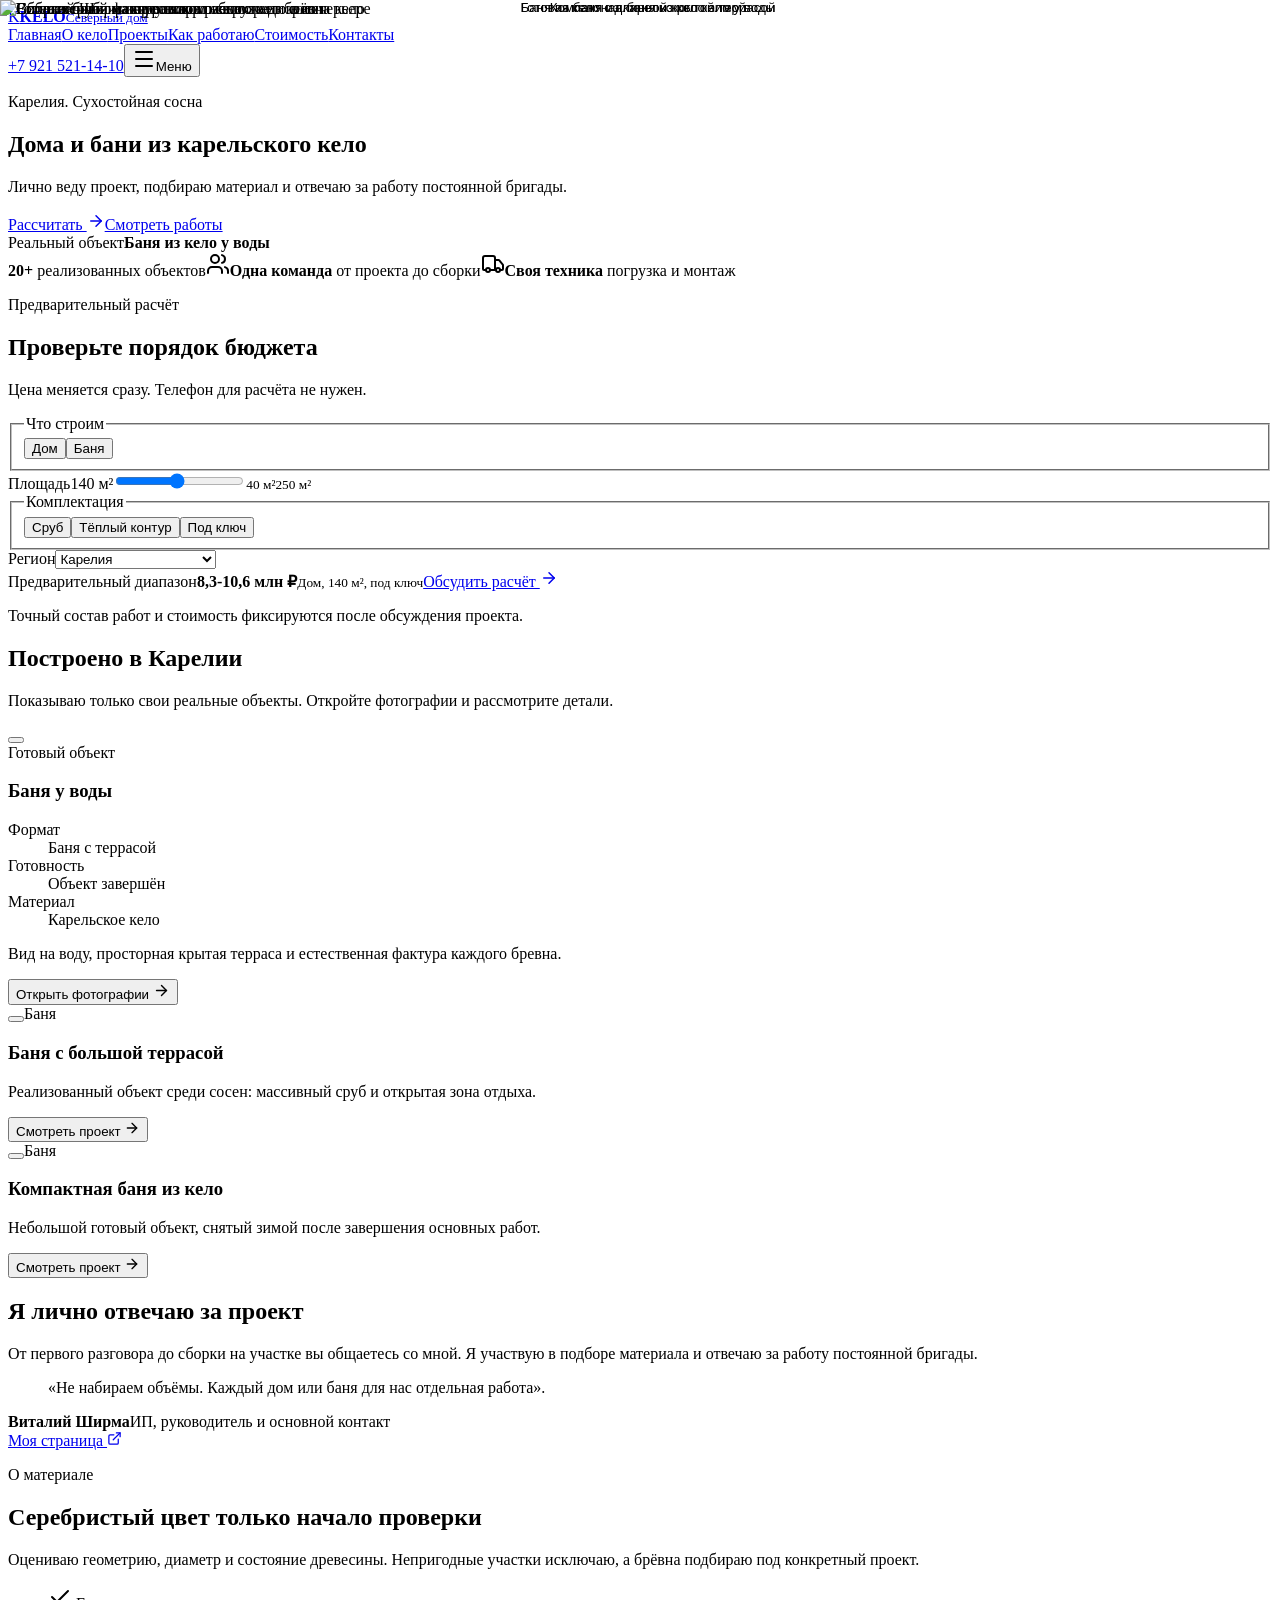
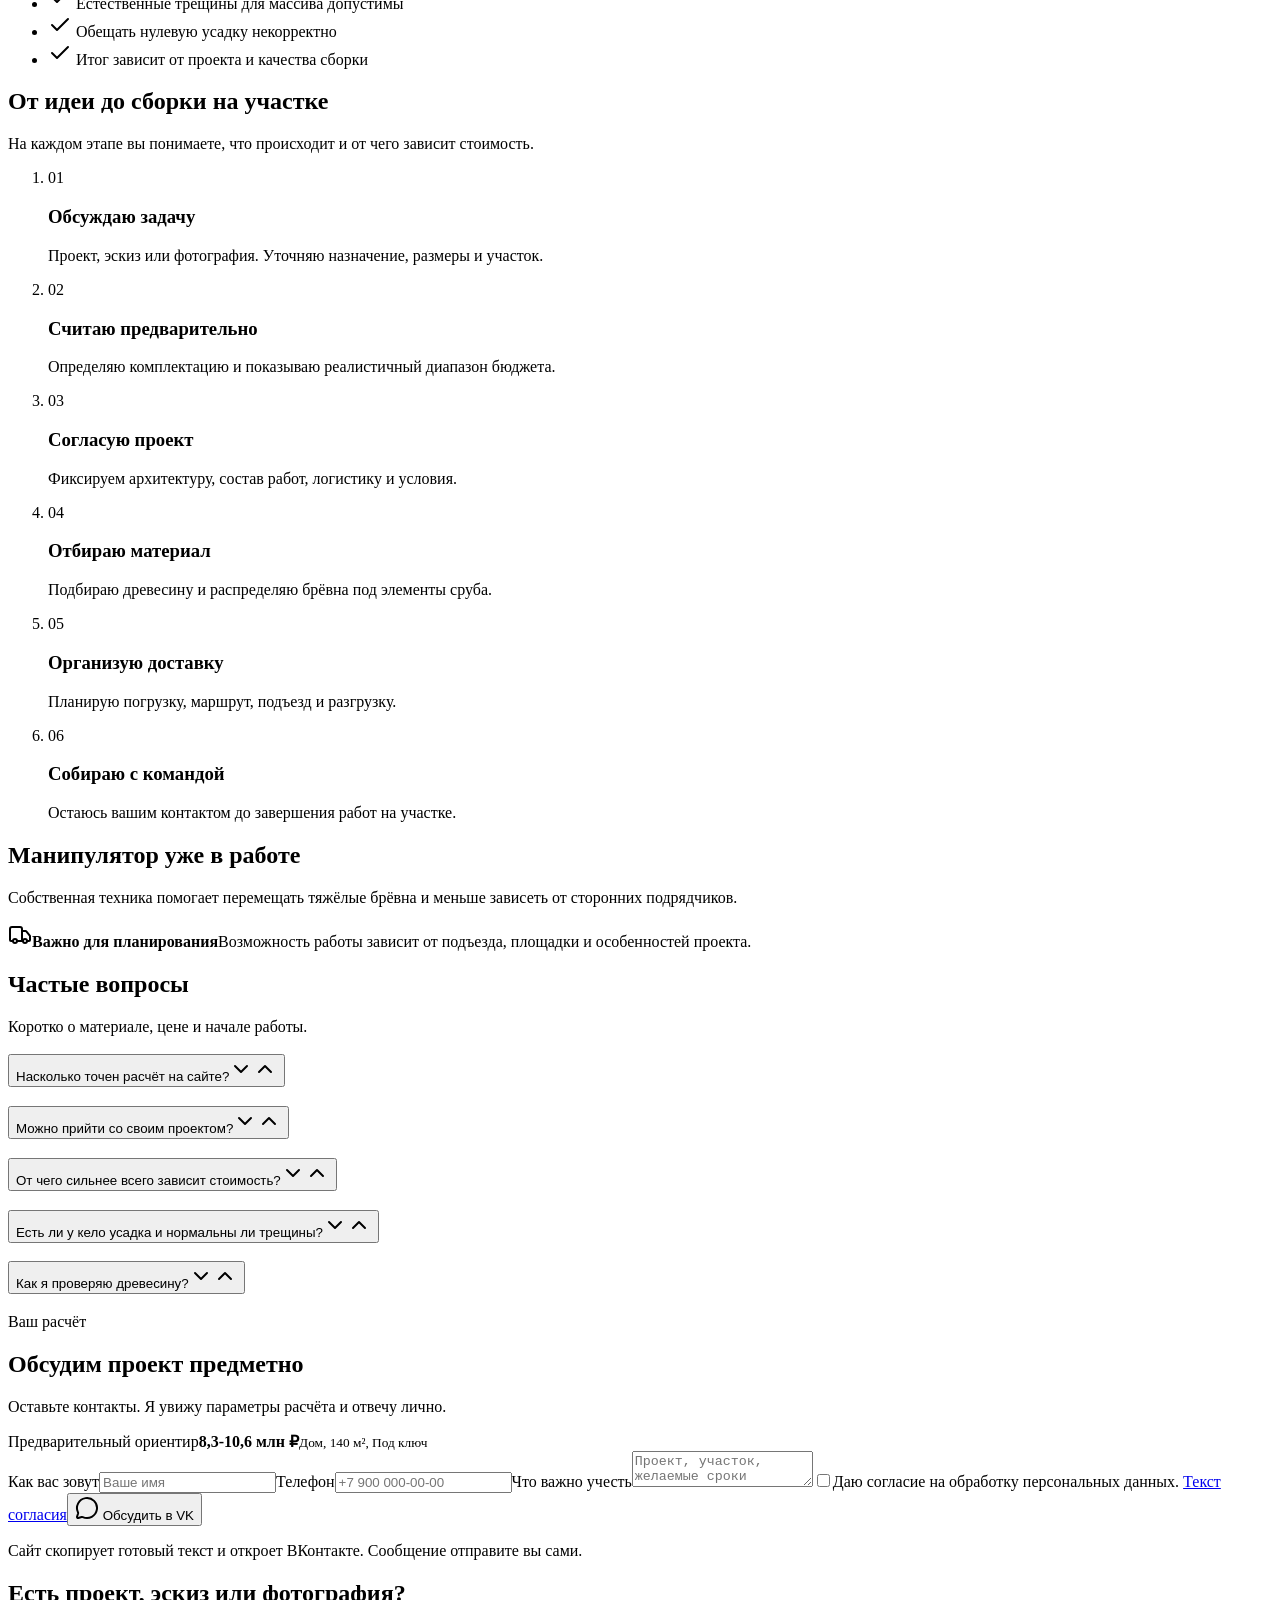
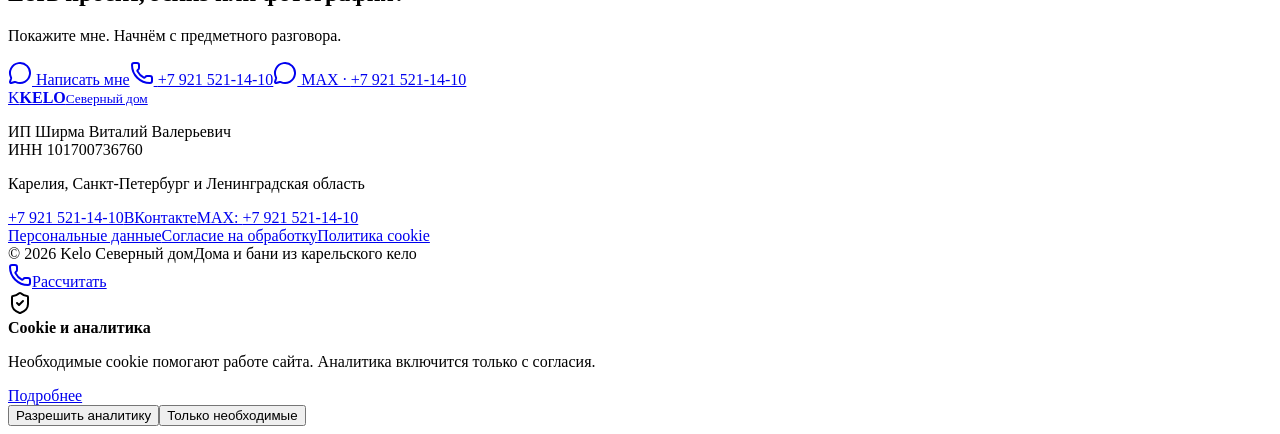
==== commit fba48ea0: "Add MAX messenger contact" ====
--- a/index.html
+++ b/index.html
@@ -1,2 +1,2 @@
-<!DOCTYPE html><html lang="ru"><head><meta charSet="utf-8"/><meta name="viewport" content="width=device-width, initial-scale=1"/><link rel="stylesheet" href="/srubkelo-preview/_next/static/css/index.DIXqFGN4.css" data-rsc-css-href="/srubkelo-preview/_next/static/css/index.DIXqFGN4.css" data-precedence="vite-rsc/importer-resources"/><link rel="modulepreload" fetchPriority="low" href="/srubkelo-preview/_next/static/chunks/index-CYNKGR0K.js"/><script src="/srubkelo-preview/_next/static/chunks/rolldown-runtime-bnQYAdXG.js" type="module" async=""></script><script src="/srubkelo-preview/_next/static/chunks/framework-KZUnPSqb.js" type="module" async=""></script><script src="/srubkelo-preview/_next/static/chunks/app-elements-DFzbzaw9.js" type="module" async=""></script><script src="/srubkelo-preview/_next/static/chunks/hash-BuqRzL92.js" type="module" async=""></script><script src="/srubkelo-preview/_next/static/chunks/record-CSc02xdS.js" type="module" async=""></script><script src="/srubkelo-preview/_next/static/chunks/app-rsc-cache-busting-BMvE74gL.js" type="module" async=""></script><script src="/srubkelo-preview/_next/static/chunks/app-rsc-render-mode-C8c_inY_.js" type="module" async=""></script><script src="/srubkelo-preview/_next/static/chunks/headers-BHZFF2Vl.js" type="module" async=""></script><script src="/srubkelo-preview/_next/static/chunks/protocol-headers-DGXpB_uH.js" type="module" async=""></script><script src="/srubkelo-preview/_next/static/chunks/deployment-id-BD5kurIw.js" type="module" async=""></script><script src="/srubkelo-preview/_next/static/chunks/navigation-errors-6F4lFuWs.js" type="module" async=""></script><link rel="modulepreload" href="/srubkelo-preview/_next/static/chunks/layout-segment-context-De3i3EJn.js" crossorigin=""/><link rel="modulepreload" href="/srubkelo-preview/_next/static/chunks/KeloSite-DtgfUWYz.js" crossorigin=""/><link rel="modulepreload" href="/srubkelo-preview/_next/static/chunks/Icon-CPw0rDNO.js" crossorigin=""/><link rel="modulepreload" href="/srubkelo-preview/_next/static/chunks/link-BfzOxD9E.js" crossorigin=""/><link rel="modulepreload" href="/srubkelo-preview/_next/static/chunks/app-route-prefetch-policy-Dgbai4Qq.js" crossorigin=""/><link rel="modulepreload" href="/srubkelo-preview/_next/static/chunks/query-DJ6ulCPt.js" crossorigin=""/><title>Kelo Северный Дом — дома и бани из карельского кело</title><meta name="description" content="Дома, бани и срубы из карельской сухостойной сосны кело. Более 20 объектов, реальные работы и личная консультация Виталия."/><meta name="keywords" content="дом из кело,баня из кело,сруб из кело,карельская сухостойная сосна,строительство из кело"/><meta name="robots" content="noindex, nofollow"/><meta property="og:title" content="Kelo Северный Дом"/><meta property="og:description" content="Дома и бани из карельского кело с доставкой и сборкой."/><meta property="og:type" content="website"/><meta property="og:locale" content="ru_RU"/><meta name="twitter:card" content="summary"/><meta name="twitter:title" content="Kelo Северный Дом"/><meta name="twitter:description" content="Дома и бани из карельского кело с доставкой и сборкой."/><link rel="icon" href="/icon.svg?25eff4631135cdff" type="image/svg+xml" sizes="any"/><script>Object.assign(((self[Symbol.for("vinext.navigationRuntime")]??={bootstrap:{routeManifest:null},functions:{}}).bootstrap.rsc??={rsc:[]}),{params:{},nav:{"pathname":"/","searchParams":[]}})</script><link rel="modulepreload" href="/srubkelo-preview/_next/static/chunks/index-CYNKGR0K.js" />
-</head><body><script type="application/ld+json">{"@context":"https://schema.org","@type":"HomeAndConstructionBusiness","name":"Kelo Северный Дом","legalName":"ИП Ширма Виталий Валерьевич","taxID":"101700736760","telephone":"+79215211410","url":"https://vk.ru/kelosevernyidom","areaServed":["Республика Карелия","Санкт-Петербург","Ленинградская область"],"description":"Дома, бани и срубы из карельской сухостойной сосны кело."}</script><main><header class="site-header"><a class="brand" href="#top" aria-label="Kelo Северный Дом, в начало"><span class="brand-mark">K</span><span class="brand-copy"><b>KELO</b><small>Северный дом</small></span></a><nav aria-label="Основная навигация"><a href="#top" class="active">Главная</a><a href="#kelo" class="">О кело</a><a href="#projects" class="">Проекты</a><a href="#process" class="">Как работаю</a><a href="#calculator" class="">Стоимость</a><a href="#contacts" class="">Контакты</a></nav><a class="header-phone" href="tel:+79215211410">+7 921 521-14-10</a><button class="menu-button" type="button" aria-label="Открыть меню" aria-expanded="false"><svg xmlns="http://www.w3.org/2000/svg" width="24" height="24" viewBox="0 0 24 24" fill="none" stroke="currentColor" stroke-width="2" stroke-linecap="round" stroke-linejoin="round" class="lucide lucide-menu" aria-hidden="true"><path d="M4 5h16"></path><path d="M4 12h16"></path><path d="M4 19h16"></path></svg><span>Меню</span></button></header><section class="hero" id="top"><div class="hero-copy"><p class="eyebrow">Карелия. Сухостойная сосна</p><h1>Дома и бани из карельского кело</h1><p class="hero-lead">Лично веду проект, подбираю материал и отвечаю за работу постоянной бригады.</p><div class="hero-actions"><a class="button button-primary" href="#calculator">Рассчитать <svg xmlns="http://www.w3.org/2000/svg" width="18" height="18" viewBox="0 0 24 24" fill="none" stroke="currentColor" stroke-width="2" stroke-linecap="round" stroke-linejoin="round" class="lucide lucide-arrow-right" aria-hidden="true"><path d="M5 12h14"></path><path d="m12 5 7 7-7 7"></path></svg></a><a class="button button-quiet" href="#projects">Смотреть работы</a></div></div><div class="hero-visual"><img src="/srubkelo-preview/images/hero-bathhouse.jpg" alt="Готовая баня из карельского кело среди сосен" loading="eager" fetchPriority="high" decoding="async" data-nimg="fill" style="position:absolute;inset:0;width:100%;height:100%;object-fit:cover"/><div class="hero-caption"><span>Реальный объект</span><b>Баня из кело у воды</b></div></div></section><section class="proof-strip" aria-label="Основные преимущества"><div class="wrap proof-layout"><span><b>20+</b> реализованных объектов</span><span><svg xmlns="http://www.w3.org/2000/svg" width="24" height="24" viewBox="0 0 24 24" fill="none" stroke="currentColor" stroke-width="2" stroke-linecap="round" stroke-linejoin="round" class="lucide lucide-users" aria-hidden="true"><path d="M16 21v-2a4 4 0 0 0-4-4H6a4 4 0 0 0-4 4v2"></path><path d="M16 3.128a4 4 0 0 1 0 7.744"></path><path d="M22 21v-2a4 4 0 0 0-3-3.87"></path><circle cx="9" cy="7" r="4"></circle></svg><b>Одна команда</b> от проекта до сборки</span><span><svg xmlns="http://www.w3.org/2000/svg" width="24" height="24" viewBox="0 0 24 24" fill="none" stroke="currentColor" stroke-width="2" stroke-linecap="round" stroke-linejoin="round" class="lucide lucide-truck" aria-hidden="true"><path d="M14 18V6a2 2 0 0 0-2-2H4a2 2 0 0 0-2 2v11a1 1 0 0 0 1 1h2"></path><path d="M15 18H9"></path><path d="M19 18h2a1 1 0 0 0 1-1v-3.65a1 1 0 0 0-.22-.624l-3.48-4.35A1 1 0 0 0 17.52 8H14"></path><circle cx="17" cy="18" r="2"></circle><circle cx="7" cy="18" r="2"></circle></svg><b>Своя техника</b> погрузка и монтаж</span></div></section><section class="calculator-section section" id="calculator"><div class="wrap calculator-layout"><div class="calculator-intro"><p class="eyebrow">Предварительный расчёт</p><h2>Проверьте порядок бюджета</h2><p>Цена меняется сразу. Телефон для расчёта не нужен.</p></div><div class="calculator-shell"><div class="calc-controls"><fieldset class="calc-field"><legend>Что строим</legend><div class="segmented"><button type="button" class="selected">Дом</button><button type="button" class="">Баня</button></div></fieldset><label class="calc-field calc-area"><span>Площадь</span><output>140<!-- --> м²</output><input type="range" min="40" max="250" step="10" aria-label="Площадь строения" value="140"/><small><span>40 м²</span><span>250 м²</span></small></label><fieldset class="calc-field calc-finish"><legend>Комплектация</legend><div class="finish-options"><button type="button" class="">Сруб</button><button type="button" class="">Тёплый контур</button><button type="button" class="selected">Под ключ</button></div></fieldset><label class="calc-field"><span>Регион</span><select><option selected="">Карелия</option><option>Санкт-Петербург и ЛО</option><option>Другой регион</option></select></label></div><div class="calc-result" aria-live="polite"><span>Предварительный диапазон</span><strong>8,3<!-- -->-<!-- -->10,6<!-- --> млн ₽</strong><small>Дом<!-- -->, <!-- -->140<!-- --> м², <!-- -->под ключ</small><a class="button button-primary" href="#lead">Обсудить расчёт <svg xmlns="http://www.w3.org/2000/svg" width="18" height="18" viewBox="0 0 24 24" fill="none" stroke="currentColor" stroke-width="2" stroke-linecap="round" stroke-linejoin="round" class="lucide lucide-arrow-right" aria-hidden="true"><path d="M5 12h14"></path><path d="m12 5 7 7-7 7"></path></svg></a><p>Точный состав работ и стоимость фиксируются после обсуждения проекта.</p></div></div></div></section><section class="projects section" id="projects"><div class="wrap"><div class="projects-heading"><h2>Построено в Карелии</h2><p>Показываю только свои реальные объекты. Откройте фотографии и рассмотрите детали.</p></div><div class="featured-project"><button class="featured-image" type="button" aria-label="Открыть галерею проекта"><img src="/srubkelo-preview/images/hero-bathhouse.jpg" alt="Готовая баня из карельского кело у воды" loading="lazy" decoding="async" data-nimg="fill" style="position:absolute;inset:0;width:100%;height:100%;object-fit:cover"/></button><div class="featured-copy"><span>Готовый объект</span><h3>Баня у воды</h3><dl><div><dt>Формат</dt><dd>Баня с террасой</dd></div><div><dt>Готовность</dt><dd>Объект завершён</dd></div><div><dt>Материал</dt><dd>Карельское кело</dd></div></dl><p class="project-story">Вид на воду, просторная крытая терраса и естественная фактура каждого бревна.</p><button class="text-link" type="button">Открыть фотографии <svg xmlns="http://www.w3.org/2000/svg" width="17" height="17" viewBox="0 0 24 24" fill="none" stroke="currentColor" stroke-width="2" stroke-linecap="round" stroke-linejoin="round" class="lucide lucide-arrow-right" aria-hidden="true"><path d="M5 12h14"></path><path d="m12 5 7 7-7 7"></path></svg></button></div></div><div class="project-list"><article class=""><button class="project-thumb" type="button" aria-label="Открыть галерею: Баня с большой террасой"><img src="/srubkelo-preview/images/project-bathhouse-wide.jpg" alt="Баня из кело с длинной крытой террасой" loading="lazy" decoding="async" data-nimg="fill" style="position:absolute;inset:0;width:100%;height:100%;object-fit:cover"/></button><span>Баня</span><h3>Баня с большой террасой</h3><p>Реализованный объект среди сосен: массивный сруб и открытая зона отдыха.</p><button class="text-link" type="button">Смотреть проект <svg xmlns="http://www.w3.org/2000/svg" width="16" height="16" viewBox="0 0 24 24" fill="none" stroke="currentColor" stroke-width="2" stroke-linecap="round" stroke-linejoin="round" class="lucide lucide-arrow-right" aria-hidden="true"><path d="M5 12h14"></path><path d="m12 5 7 7-7 7"></path></svg></button></article><article class="project-offset"><button class="project-thumb" type="button" aria-label="Открыть галерею: Компактная баня из кело"><img src="/srubkelo-preview/images/project-bathhouse-winter.jpg" alt="Компактная баня из кело зимой" loading="lazy" decoding="async" class="image-rotate-180" data-nimg="fill" style="position:absolute;inset:0;width:100%;height:100%;object-fit:cover"/></button><span>Баня</span><h3>Компактная баня из кело</h3><p>Небольшой готовый объект, снятый зимой после завершения основных работ.</p><button class="text-link" type="button">Смотреть проект <svg xmlns="http://www.w3.org/2000/svg" width="16" height="16" viewBox="0 0 24 24" fill="none" stroke="currentColor" stroke-width="2" stroke-linecap="round" stroke-linejoin="round" class="lucide lucide-arrow-right" aria-hidden="true"><path d="M5 12h14"></path><path d="m12 5 7 7-7 7"></path></svg></button></article></div></div></section><section class="about section" id="about"><div class="wrap about-layout"><div class="about-portrait"><img src="/srubkelo-preview/images/vitaly.jpg" alt="Виталий Ширма на готовом объекте из кело" loading="lazy" decoding="async" class="image-rotate-180" data-nimg="fill" style="position:absolute;inset:0;width:100%;height:100%;object-fit:cover"/></div><div class="about-copy"><h2>Я лично отвечаю за проект</h2><p>От первого разговора до сборки на участке вы общаетесь со мной. Я участвую в подборе материала и отвечаю за работу постоянной бригады.</p><blockquote>«Не набираем объёмы. Каждый дом или баня для нас отдельная работа».</blockquote><div class="signature"><b>Виталий Ширма</b><span>ИП, руководитель и основной контакт</span></div><a class="text-link" href="https://vk.ru/id421648469" target="_blank" rel="noreferrer">Моя страница <svg xmlns="http://www.w3.org/2000/svg" width="15" height="15" viewBox="0 0 24 24" fill="none" stroke="currentColor" stroke-width="2" stroke-linecap="round" stroke-linejoin="round" class="lucide lucide-external-link" aria-hidden="true"><path d="M15 3h6v6"></path><path d="M10 14 21 3"></path><path d="M18 13v6a2 2 0 0 1-2 2H5a2 2 0 0 1-2-2V8a2 2 0 0 1 2-2h6"></path></svg></a></div></div></section><section class="kelo section" id="kelo"><div class="wrap kelo-layout"><div class="kelo-copy"><p class="eyebrow">О материале</p><h2>Серебристый цвет только начало проверки</h2><p>Оцениваю геометрию, диаметр и состояние древесины. Непригодные участки исключаю, а брёвна подбираю под конкретный проект.</p><ul><li><svg xmlns="http://www.w3.org/2000/svg" width="24" height="24" viewBox="0 0 24 24" fill="none" stroke="currentColor" stroke-width="2" stroke-linecap="round" stroke-linejoin="round" class="lucide lucide-check" aria-hidden="true"><path d="M20 6 9 17l-5-5"></path></svg> Естественные трещины для массива допустимы</li><li><svg xmlns="http://www.w3.org/2000/svg" width="24" height="24" viewBox="0 0 24 24" fill="none" stroke="currentColor" stroke-width="2" stroke-linecap="round" stroke-linejoin="round" class="lucide lucide-check" aria-hidden="true"><path d="M20 6 9 17l-5-5"></path></svg> Обещать нулевую усадку некорректно</li><li><svg xmlns="http://www.w3.org/2000/svg" width="24" height="24" viewBox="0 0 24 24" fill="none" stroke="currentColor" stroke-width="2" stroke-linecap="round" stroke-linejoin="round" class="lucide lucide-check" aria-hidden="true"><path d="M20 6 9 17l-5-5"></path></svg> Итог зависит от проекта и качества сборки</li></ul></div><div class="kelo-image"><img src="/srubkelo-preview/images/interior-lounge.jpg" alt="Естественная фактура карельского кело в интерьере" loading="lazy" decoding="async" data-nimg="fill" style="position:absolute;inset:0;width:100%;height:100%;object-fit:cover"/></div></div></section><section class="process section" id="process"><div class="wrap process-layout"><div class="process-heading"><h2>От идеи до сборки на участке</h2><p>На каждом этапе вы понимаете, что происходит и от чего зависит стоимость.</p></div><ol class="steps"><li><span>01</span><div><h3>Обсуждаю задачу</h3><p>Проект, эскиз или фотография. Уточняю назначение, размеры и участок.</p></div></li><li><span>02</span><div><h3>Считаю предварительно</h3><p>Определяю комплектацию и показываю реалистичный диапазон бюджета.</p></div></li><li><span>03</span><div><h3>Согласую проект</h3><p>Фиксируем архитектуру, состав работ, логистику и условия.</p></div></li><li><span>04</span><div><h3>Отбираю материал</h3><p>Подбираю древесину и распределяю брёвна под элементы сруба.</p></div></li><li><span>05</span><div><h3>Организую доставку</h3><p>Планирую погрузку, маршрут, подъезд и разгрузку.</p></div></li><li><span>06</span><div><h3>Собираю с командой</h3><p>Остаюсь вашим контактом до завершения работ на участке.</p></div></li></ol></div></section><section class="equipment section"><div class="wrap equipment-layout"><div class="equipment-image"><img src="/srubkelo-preview/images/manipulator.jpg" alt="Собственный манипулятор разгружает брёвна кело" loading="lazy" decoding="async" data-nimg="fill" style="position:absolute;inset:0;width:100%;height:100%;object-fit:cover"/></div><div class="equipment-copy"><h2>Манипулятор уже в работе</h2><p>Собственная техника помогает перемещать тяжёлые брёвна и меньше зависеть от сторонних подрядчиков.</p><div class="notice"><svg xmlns="http://www.w3.org/2000/svg" width="24" height="24" viewBox="0 0 24 24" fill="none" stroke="currentColor" stroke-width="2" stroke-linecap="round" stroke-linejoin="round" class="lucide lucide-truck" aria-hidden="true"><path d="M14 18V6a2 2 0 0 0-2-2H4a2 2 0 0 0-2 2v11a1 1 0 0 0 1 1h2"></path><path d="M15 18H9"></path><path d="M19 18h2a1 1 0 0 0 1-1v-3.65a1 1 0 0 0-.22-.624l-3.48-4.35A1 1 0 0 0 17.52 8H14"></path><circle cx="17" cy="18" r="2"></circle><circle cx="7" cy="18" r="2"></circle></svg><span><b>Важно для планирования</b>Возможность работы зависит от подъезда, площадки и особенностей проекта.</span></div></div></div></section><section class="faq section"><div class="wrap faq-layout"><div><h2>Частые вопросы</h2><p>Коротко о материале, цене и начале работы.</p></div><div data-orientation="vertical" data-slot="accordion" class="flex w-full flex-col faq-list"><div data-orientation="vertical" data-hidden="" data-index="-1" data-closed="" data-slot="accordion-item" class="not-last:border-b"><h3 data-orientation="vertical" data-hidden="" data-index="-1" data-closed="" class="flex"><button type="button" data-value="" data-orientation="vertical" data-hidden="" data-index="-1" tabindex="0" aria-disabled="false" aria-expanded="false" id="base-ui-_R_35piH2_" data-slot="accordion-trigger" class="focus-visible:ring-ring/50 focus-visible:border-ring focus-visible:after:border-ring **:data-[slot=accordion-trigger-icon]:text-muted-foreground rounded-lg py-2.5 text-left text-sm font-medium hover:underline focus-visible:ring-3 **:data-[slot=accordion-trigger-icon]:ml-auto **:data-[slot=accordion-trigger-icon]:size-4 group/accordion-trigger relative flex flex-1 items-start justify-between border border-transparent transition-all outline-none aria-disabled:pointer-events-none aria-disabled:opacity-50">Насколько точен расчёт на сайте?<svg xmlns="http://www.w3.org/2000/svg" width="24" height="24" viewBox="0 0 24 24" fill="none" stroke="currentColor" stroke-width="2" stroke-linecap="round" stroke-linejoin="round" class="lucide lucide-chevron-down pointer-events-none shrink-0 group-aria-expanded/accordion-trigger:hidden" aria-hidden="true" data-slot="accordion-trigger-icon"><path d="m6 9 6 6 6-6"></path></svg><svg xmlns="http://www.w3.org/2000/svg" width="24" height="24" viewBox="0 0 24 24" fill="none" stroke="currentColor" stroke-width="2" stroke-linecap="round" stroke-linejoin="round" class="lucide lucide-chevron-up pointer-events-none hidden shrink-0 group-aria-expanded/accordion-trigger:inline" aria-hidden="true" data-slot="accordion-trigger-icon"><path d="m18 15-6-6-6 6"></path></svg></button></h3></div><div data-orientation="vertical" data-hidden="" data-index="-1" data-closed="" data-slot="accordion-item" class="not-last:border-b"><h3 data-orientation="vertical" data-hidden="" data-index="-1" data-closed="" class="flex"><button type="button" data-value="" data-orientation="vertical" data-hidden="" data-index="-1" tabindex="0" aria-disabled="false" aria-expanded="false" id="base-ui-_R_55piH2_" data-slot="accordion-trigger" class="focus-visible:ring-ring/50 focus-visible:border-ring focus-visible:after:border-ring **:data-[slot=accordion-trigger-icon]:text-muted-foreground rounded-lg py-2.5 text-left text-sm font-medium hover:underline focus-visible:ring-3 **:data-[slot=accordion-trigger-icon]:ml-auto **:data-[slot=accordion-trigger-icon]:size-4 group/accordion-trigger relative flex flex-1 items-start justify-between border border-transparent transition-all outline-none aria-disabled:pointer-events-none aria-disabled:opacity-50">Можно прийти со своим проектом?<svg xmlns="http://www.w3.org/2000/svg" width="24" height="24" viewBox="0 0 24 24" fill="none" stroke="currentColor" stroke-width="2" stroke-linecap="round" stroke-linejoin="round" class="lucide lucide-chevron-down pointer-events-none shrink-0 group-aria-expanded/accordion-trigger:hidden" aria-hidden="true" data-slot="accordion-trigger-icon"><path d="m6 9 6 6 6-6"></path></svg><svg xmlns="http://www.w3.org/2000/svg" width="24" height="24" viewBox="0 0 24 24" fill="none" stroke="currentColor" stroke-width="2" stroke-linecap="round" stroke-linejoin="round" class="lucide lucide-chevron-up pointer-events-none hidden shrink-0 group-aria-expanded/accordion-trigger:inline" aria-hidden="true" data-slot="accordion-trigger-icon"><path d="m18 15-6-6-6 6"></path></svg></button></h3></div><div data-orientation="vertical" data-hidden="" data-index="-1" data-closed="" data-slot="accordion-item" class="not-last:border-b"><h3 data-orientation="vertical" data-hidden="" data-index="-1" data-closed="" class="flex"><button type="button" data-value="" data-orientation="vertical" data-hidden="" data-index="-1" tabindex="0" aria-disabled="false" aria-expanded="false" id="base-ui-_R_75piH2_" data-slot="accordion-trigger" class="focus-visible:ring-ring/50 focus-visible:border-ring focus-visible:after:border-ring **:data-[slot=accordion-trigger-icon]:text-muted-foreground rounded-lg py-2.5 text-left text-sm font-medium hover:underline focus-visible:ring-3 **:data-[slot=accordion-trigger-icon]:ml-auto **:data-[slot=accordion-trigger-icon]:size-4 group/accordion-trigger relative flex flex-1 items-start justify-between border border-transparent transition-all outline-none aria-disabled:pointer-events-none aria-disabled:opacity-50">От чего сильнее всего зависит стоимость?<svg xmlns="http://www.w3.org/2000/svg" width="24" height="24" viewBox="0 0 24 24" fill="none" stroke="currentColor" stroke-width="2" stroke-linecap="round" stroke-linejoin="round" class="lucide lucide-chevron-down pointer-events-none shrink-0 group-aria-expanded/accordion-trigger:hidden" aria-hidden="true" data-slot="accordion-trigger-icon"><path d="m6 9 6 6 6-6"></path></svg><svg xmlns="http://www.w3.org/2000/svg" width="24" height="24" viewBox="0 0 24 24" fill="none" stroke="currentColor" stroke-width="2" stroke-linecap="round" stroke-linejoin="round" class="lucide lucide-chevron-up pointer-events-none hidden shrink-0 group-aria-expanded/accordion-trigger:inline" aria-hidden="true" data-slot="accordion-trigger-icon"><path d="m18 15-6-6-6 6"></path></svg></button></h3></div><div data-orientation="vertical" data-hidden="" data-index="-1" data-closed="" data-slot="accordion-item" class="not-last:border-b"><h3 data-orientation="vertical" data-hidden="" data-index="-1" data-closed="" class="flex"><button type="button" data-value="" data-orientation="vertical" data-hidden="" data-index="-1" tabindex="0" aria-disabled="false" aria-expanded="false" id="base-ui-_R_95piH2_" data-slot="accordion-trigger" class="focus-visible:ring-ring/50 focus-visible:border-ring focus-visible:after:border-ring **:data-[slot=accordion-trigger-icon]:text-muted-foreground rounded-lg py-2.5 text-left text-sm font-medium hover:underline focus-visible:ring-3 **:data-[slot=accordion-trigger-icon]:ml-auto **:data-[slot=accordion-trigger-icon]:size-4 group/accordion-trigger relative flex flex-1 items-start justify-between border border-transparent transition-all outline-none aria-disabled:pointer-events-none aria-disabled:opacity-50">Есть ли у кело усадка и нормальны ли трещины?<svg xmlns="http://www.w3.org/2000/svg" width="24" height="24" viewBox="0 0 24 24" fill="none" stroke="currentColor" stroke-width="2" stroke-linecap="round" stroke-linejoin="round" class="lucide lucide-chevron-down pointer-events-none shrink-0 group-aria-expanded/accordion-trigger:hidden" aria-hidden="true" data-slot="accordion-trigger-icon"><path d="m6 9 6 6 6-6"></path></svg><svg xmlns="http://www.w3.org/2000/svg" width="24" height="24" viewBox="0 0 24 24" fill="none" stroke="currentColor" stroke-width="2" stroke-linecap="round" stroke-linejoin="round" class="lucide lucide-chevron-up pointer-events-none hidden shrink-0 group-aria-expanded/accordion-trigger:inline" aria-hidden="true" data-slot="accordion-trigger-icon"><path d="m18 15-6-6-6 6"></path></svg></button></h3></div><div data-orientation="vertical" data-hidden="" data-index="-1" data-closed="" data-slot="accordion-item" class="not-last:border-b"><h3 data-orientation="vertical" data-hidden="" data-index="-1" data-closed="" class="flex"><button type="button" data-value="" data-orientation="vertical" data-hidden="" data-index="-1" tabindex="0" aria-disabled="false" aria-expanded="false" id="base-ui-_R_b5piH2_" data-slot="accordion-trigger" class="focus-visible:ring-ring/50 focus-visible:border-ring focus-visible:after:border-ring **:data-[slot=accordion-trigger-icon]:text-muted-foreground rounded-lg py-2.5 text-left text-sm font-medium hover:underline focus-visible:ring-3 **:data-[slot=accordion-trigger-icon]:ml-auto **:data-[slot=accordion-trigger-icon]:size-4 group/accordion-trigger relative flex flex-1 items-start justify-between border border-transparent transition-all outline-none aria-disabled:pointer-events-none aria-disabled:opacity-50">Как я проверяю древесину?<svg xmlns="http://www.w3.org/2000/svg" width="24" height="24" viewBox="0 0 24 24" fill="none" stroke="currentColor" stroke-width="2" stroke-linecap="round" stroke-linejoin="round" class="lucide lucide-chevron-down pointer-events-none shrink-0 group-aria-expanded/accordion-trigger:hidden" aria-hidden="true" data-slot="accordion-trigger-icon"><path d="m6 9 6 6 6-6"></path></svg><svg xmlns="http://www.w3.org/2000/svg" width="24" height="24" viewBox="0 0 24 24" fill="none" stroke="currentColor" stroke-width="2" stroke-linecap="round" stroke-linejoin="round" class="lucide lucide-chevron-up pointer-events-none hidden shrink-0 group-aria-expanded/accordion-trigger:inline" aria-hidden="true" data-slot="accordion-trigger-icon"><path d="m18 15-6-6-6 6"></path></svg></button></h3></div></div></div></section><section class="lead section" id="lead"><div class="wrap lead-layout"><div class="lead-copy"><p class="eyebrow">Ваш расчёт</p><h2>Обсудим проект предметно</h2><p>Оставьте контакты. Я увижу параметры расчёта и отвечу лично.</p><div class="saved-calculation"><span>Предварительный ориентир</span><strong>8,3<!-- -->-<!-- -->10,6<!-- --> млн ₽</strong><small>Дом<!-- -->, <!-- -->140<!-- --> м², <!-- -->Под ключ</small></div></div><form class="lead-form"><label>Как вас зовут<input autoComplete="name" required="" placeholder="Ваше имя" name="name"/></label><label>Телефон<input type="tel" autoComplete="tel" required="" placeholder="+7 900 000-00-00" name="phone"/></label><label>Что важно учесть<textarea name="details" placeholder="Проект, участок, желаемые сроки"></textarea></label><label class="consent"><input type="checkbox" required=""/><span>Даю согласие на обработку персональных данных.<!-- --> <a href="/srubkelo-preview/consent">Текст согласия</a></span></label><button class="button button-primary" type="submit"><svg xmlns="http://www.w3.org/2000/svg" width="24" height="24" viewBox="0 0 24 24" fill="none" stroke="currentColor" stroke-width="2" stroke-linecap="round" stroke-linejoin="round" class="lucide lucide-message-circle" aria-hidden="true"><path d="M2.992 16.342a2 2 0 0 1 .094 1.167l-1.065 3.29a1 1 0 0 0 1.236 1.168l3.413-.998a2 2 0 0 1 1.099.092 10 10 0 1 0-4.777-4.719"></path></svg> Обсудить в VK</button><p class="lead-form-note">Сайт скопирует готовый текст и откроет ВКонтакте. Сообщение отправите вы сами.</p></form></div></section><section class="final-cta section" id="contacts"><img src="/srubkelo-preview/images/assembly.jpg" alt="Сборка сруба из карельского кело" loading="lazy" decoding="async" data-nimg="fill" style="position:absolute;inset:0;width:100%;height:100%;object-fit:cover"/><div class="final-shade"></div><div class="wrap final-content"><h2>Есть проект, эскиз или фотография?</h2><p>Покажите мне. Начнём с предметного разговора.</p><div><a class="button button-primary" href="https://vk.ru/kelosevernyidom" target="_blank" rel="noreferrer"><svg xmlns="http://www.w3.org/2000/svg" width="24" height="24" viewBox="0 0 24 24" fill="none" stroke="currentColor" stroke-width="2" stroke-linecap="round" stroke-linejoin="round" class="lucide lucide-message-circle" aria-hidden="true"><path d="M2.992 16.342a2 2 0 0 1 .094 1.167l-1.065 3.29a1 1 0 0 0 1.236 1.168l3.413-.998a2 2 0 0 1 1.099.092 10 10 0 1 0-4.777-4.719"></path></svg> Написать мне</a><a class="button button-dark" href="tel:+79215211410"><svg xmlns="http://www.w3.org/2000/svg" width="24" height="24" viewBox="0 0 24 24" fill="none" stroke="currentColor" stroke-width="2" stroke-linecap="round" stroke-linejoin="round" class="lucide lucide-phone" aria-hidden="true"><path d="M13.832 16.568a1 1 0 0 0 1.213-.303l.355-.465A2 2 0 0 1 17 15h3a2 2 0 0 1 2 2v3a2 2 0 0 1-2 2A18 18 0 0 1 2 4a2 2 0 0 1 2-2h3a2 2 0 0 1 2 2v3a2 2 0 0 1-.8 1.6l-.468.351a1 1 0 0 0-.292 1.233 14 14 0 0 0 6.392 6.384"></path></svg> <!-- -->+7 921 521-14-10</a></div></div></section><footer><div class="wrap footer-grid"><div><a class="brand" href="#top" aria-label="Kelo Северный Дом, в начало"><span class="brand-mark">K</span><span class="brand-copy"><b>KELO</b><small>Северный дом</small></span></a><p>ИП Ширма Виталий Валерьевич<br/>ИНН <!-- -->101700736760</p></div><div><p>Карелия, Санкт-Петербург и Ленинградская область</p><a href="tel:+79215211410">+7 921 521-14-10</a><a href="https://vk.ru/kelosevernyidom" target="_blank" rel="noreferrer">ВКонтакте</a></div><div><a href="/srubkelo-preview/privacy">Персональные данные</a><a href="/srubkelo-preview/consent">Согласие на обработку</a><a href="/srubkelo-preview/cookies">Политика cookie</a></div></div><div class="wrap footer-bottom"><span>© 2026 Kelo Северный дом</span><span>Дома и бани из карельского кело</span></div></footer><div class="mobile-cta" aria-label="Быстрые действия"><a href="tel:+79215211410" aria-label="Позвонить Виталию"><svg xmlns="http://www.w3.org/2000/svg" width="24" height="24" viewBox="0 0 24 24" fill="none" stroke="currentColor" stroke-width="2" stroke-linecap="round" stroke-linejoin="round" class="lucide lucide-phone" aria-hidden="true"><path d="M13.832 16.568a1 1 0 0 0 1.213-.303l.355-.465A2 2 0 0 1 17 15h3a2 2 0 0 1 2 2v3a2 2 0 0 1-2 2A18 18 0 0 1 2 4a2 2 0 0 1 2-2h3a2 2 0 0 1 2 2v3a2 2 0 0 1-.8 1.6l-.468.351a1 1 0 0 0-.292 1.233 14 14 0 0 0 6.392 6.384"></path></svg></a><a class="button button-primary" href="#calculator">Рассчитать</a></div><aside class="cookie-banner" aria-label="Настройки cookie"><svg xmlns="http://www.w3.org/2000/svg" width="24" height="24" viewBox="0 0 24 24" fill="none" stroke="currentColor" stroke-width="2" stroke-linecap="round" stroke-linejoin="round" class="lucide lucide-shield-check" aria-hidden="true"><path d="M20 13c0 5-3.5 7.5-7.66 8.95a1 1 0 0 1-.67-.01C7.5 20.5 4 18 4 13V6a1 1 0 0 1 1-1c2 0 4.5-1.2 6.24-2.72a1.17 1.17 0 0 1 1.52 0C14.51 3.81 17 5 19 5a1 1 0 0 1 1 1z"></path><path d="m9 12 2 2 4-4"></path></svg><div><b>Cookie и аналитика</b><p>Необходимые cookie помогают работе сайта. Аналитика включится только с согласия.</p><a href="/srubkelo-preview/cookies">Подробнее</a></div><button type="button">Разрешить аналитику</button><button type="button">Только необходимые</button></aside></main><script type="module" src="/srubkelo-preview/_next/static/chunks/index-CYNKGR0K.js" id="_R_" async=""></script><script>((self[Symbol.for("vinext.navigationRuntime")]??={bootstrap:{routeManifest:null},functions:{}}).bootstrap.rsc??={rsc:[]}).rsc.push("0:{\"page:/\":\"$L1\",\"layout:/\":\"$L2\",\"route:/\":\"$L3\",\"__route\":\"route:/\",\"__interceptionContext\":null,\"__layoutIds\":[\"layout:/\"],\"__rootLayout\":\"/\",\"__bfcacheSegmentIdentities\":{\"layout:/\":\"[\\\"layout\\\",\\\"layout:/\\\",\\\"root-boundary:/\\\",\\\"\\\"]\",\"page:/\":\"[\\\"page\\\",\\\"page:/\\\",\\\"root-boundary:/\\\",\\\"\\\"]\"},\"__srcPage\":[\"page\"],\"__layoutFlags\":{\"layout:/\":\"s\"},\"__artifactCompatibility\":{\"schemaVersion\":1,\"graphVersion\":\"app-route-graph:1177fd80f83fa7b0\",\"deploymentVersion\":\"399a9167-6e18-44f8-8320-914a9a47f54c\",\"appElementsSchemaVersion\":1,\"rscPayloadSchemaVersion\":1,\"rootBoundaryId\":\"/\",\"renderEpoch\":null}}\n")</script><script>((self[Symbol.for("vinext.navigationRuntime")]??={bootstrap:{routeManifest:null},functions:{}}).bootstrap.rsc??={rsc:[]}).rsc.push("4:I[\"8c0f216c4604\",[],\"Children\",1]\n")</script><script>((self[Symbol.for("vinext.navigationRuntime")]??={bootstrap:{routeManifest:null},functions:{}}).bootstrap.rsc??={rsc:[]}).rsc.push("5:I[\"593f344dc510\",[],\"GlobalErrorBoundary\",1]\n")</script><script>((self[Symbol.for("vinext.navigationRuntime")]??={bootstrap:{routeManifest:null},functions:{}}).bootstrap.rsc??={rsc:[]}).rsc.push("6:I[\"0b874ad30386\",[],\"default\",1]\n")</script><script>((self[Symbol.for("vinext.navigationRuntime")]??={bootstrap:{routeManifest:null},functions:{}}).bootstrap.rsc??={rsc:[]}).rsc.push("7:I[\"593f344dc510\",[],\"ErrorBoundary\",1]\n")</script><script>((self[Symbol.for("vinext.navigationRuntime")]??={bootstrap:{routeManifest:null},functions:{}}).bootstrap.rsc??={rsc:[]}).rsc.push("8:I[\"15c18cfaeeff\",[],\"LayoutSegmentProvider\",1]\n")</script><script>((self[Symbol.for("vinext.navigationRuntime")]??={bootstrap:{routeManifest:null},functions:{}}).bootstrap.rsc??={rsc:[]}).rsc.push("9:I[\"8c0f216c4604\",[],\"Slot\",1]\n")</script><script>((self[Symbol.for("vinext.navigationRuntime")]??={bootstrap:{routeManifest:null},functions:{}}).bootstrap.rsc??={rsc:[]}).rsc.push("a:I[\"593f344dc510\",[],\"NotFoundBoundary\",1]\n")</script><script>((self[Symbol.for("vinext.navigationRuntime")]??={bootstrap:{routeManifest:null},functions:{}}).bootstrap.rsc??={rsc:[]}).rsc.push("b:I[\"c2747888630f\",[],\"default\",1]\n")</script><script>((self[Symbol.for("vinext.navigationRuntime")]??={bootstrap:{routeManifest:null},functions:{}}).bootstrap.rsc??={rsc:[]}).rsc.push("c:I[\"9276801271d6\",[],\"AppRouterScrollTarget\",1]\n")</script><script>((self[Symbol.for("vinext.navigationRuntime")]??={bootstrap:{routeManifest:null},functions:{}}).bootstrap.rsc??={rsc:[]}).rsc.push("d:I[\"593f344dc510\",[],\"RedirectBoundary\",1]\n")</script><script>((self[Symbol.for("vinext.navigationRuntime")]??={bootstrap:{routeManifest:null},functions:{}}).bootstrap.rsc??={rsc:[]}).rsc.push(":HL[\"/srubkelo-preview/_next/static/css/index.DIXqFGN4.css\",\"style\"     ]\n")</script><script>((self[Symbol.for("vinext.navigationRuntime")]??={bootstrap:{routeManifest:null},functions:{}}).bootstrap.rsc??={rsc:[]}).rsc.push("2:[[[\"$\",\"link\",\"css:/srubkelo-preview/_next/static/css/index.DIXqFGN4.css\",{\"rel\":\"stylesheet\",\"precedence\":\"vite-rsc/importer-resources\",\"href\":\"/srubkelo-preview/_next/static/css/index.DIXqFGN4.css\",\"data-rsc-css-href\":\"/srubkelo-preview/_next/static/css/index.DIXqFGN4.css\"}],\"$undefined\"],[\"$\",\"html\",null,{\"lang\":\"ru\",\"children\":[\"$\",\"body\",null,{\"children\":[\"$\",\"$L4\",null,{}]}]}]]\n")</script><script>((self[Symbol.for("vinext.navigationRuntime")]??={bootstrap:{routeManifest:null},functions:{}}).bootstrap.rsc??={rsc:[]}).rsc.push("3:[[[\"$\",\"meta\",null,{\"charSet\":\"utf-8\"}],[[\"$\",\"title\",\"0\",{\"children\":\"Kelo Северный Дом — дома и бани из карельского кело\"}],[\"$\",\"meta\",\"1\",{\"name\":\"description\",\"content\":\"Дома, бани и срубы из карельской сухостойной сосны кело. Более 20 объектов, реальные работы и личная консультация Виталия.\"}],[\"$\",\"meta\",\"2\",{\"name\":\"keywords\",\"content\":\"дом из кело,баня из кело,сруб из кело,карельская сухостойная сосна,строительство из кело\"}],[\"$\",\"meta\",\"3\",{\"name\":\"robots\",\"content\":\"noindex, nofollow\"}],[\"$\",\"meta\",\"4\",{\"property\":\"og:title\",\"content\":\"Kelo Северный Дом\"}],[\"$\",\"meta\",\"5\",{\"property\":\"og:description\",\"content\":\"Дома и бани из карельского кело с доставкой и сборкой.\"}],[\"$\",\"meta\",\"6\",{\"property\":\"og:type\",\"content\":\"website\"}],[\"$\",\"meta\",\"7\",{\"property\":\"og:locale\",\"content\":\"ru_RU\"}],[\"$\",\"meta\",\"8\",{\"name\":\"twitter:card\",\"content\":\"summary\"}],[\"$\",\"meta\",\"9\",{\"name\":\"twitter:title\",\"content\":\"Kelo Северный Дом\"}],[\"$\",\"meta\",\"10\",{\"name\":\"twitter:description\",\"content\":\"Дома и бани из карельского кело с доставкой и сборкой.\"}],[\"$\",\"link\",\"11\",{\"data-vinext-streamed-icon\":\"$undefined\",\"rel\":\"icon\",\"href\":\"/icon.svg?25eff4631135cdff\",\"type\":\"image/svg+xml\",\"sizes\":\"any\",\"color\":\"$undefined\",\"media\":\"$undefined\",\"fetchPriority\":\"$undefined\"}]],[[\"$\",\"meta\",\"0\",{\"name\":\"viewport\",\"content\":\"width=device-width, initial-scale=1\"}]]],[\"$\",\"$L5\",null,{\"fallback\":\"$6\",\"children\":[\"$\",\"$L7\",null,{\"fallback\":\"$6\",\"children\":[\"$\",\"$L8\",null,{\"providerId\":\"layout:/\",\"segmentMap\":{\"children\":[]},\"children\":[\"$\",\"$L9\",null,{\"id\":\"layout:/\",\"parallelSlots\":\"$undefined\",\"children\":[\"$\",\"$La\",null,{\"resetKey\":\"\",\"fallback\":[\"$\",\"main\",null,{\"className\":\"not-found\",\"children\":[[\"$\",\"span\",null,{\"children\":\"404\"}],[\"$\",\"h1\",null,{\"children\":\"Такой страницы нет\"}],[\"$\",\"p\",null,{\"children\":\"Вернитесь на главную, чтобы посмотреть проекты и связаться с Виталием.\"}],[\"$\",\"$Lb\",null,{\"className\":\"button button-primary\",\"href\":\"/\",\"children\":\"На главную\"}]]}],\"children\":[\"$\",\"$La\",null,{\"resetKey\":\"\",\"fallback\":[\"$\",\"main\",null,{\"className\":\"not-found\",\"children\":[[\"$\",\"span\",null,{\"children\":\"404\"}],[\"$\",\"h1\",null,{\"children\":\"Такой страницы нет\"}],[\"$\",\"p\",null,{\"children\":\"Вернитесь на главную, чтобы посмотреть проекты и связаться с Виталием.\"}],[\"$\",\"$Lb\",null,{\"className\":\"button button-primary\",\"href\":\"/\",\"children\":\"На главную\"}]]}],\"children\":[\"$\",\"$Lc\",null,{\"children\":[\"$\",\"$Ld\",null,{\"children\":[[\"$\",\"$L8\",null,{\"providerId\":\"page:/\",\"segmentMap\":{\"children\":[\"__PAGE__\"]},\"children\":[\"$\",\"$L9\",null,{\"id\":\"page:/\"}]}],null]}]}]}]}]}]}]}]}],null,null]\n")</script><script>((self[Symbol.for("vinext.navigationRuntime")]??={bootstrap:{routeManifest:null},functions:{}}).bootstrap.rsc??={rsc:[]}).rsc.push("e:I[\"64362329ee0c\",[],\"default\",1]\n")</script><script>((self[Symbol.for("vinext.navigationRuntime")]??={bootstrap:{routeManifest:null},functions:{}}).bootstrap.rsc??={rsc:[]}).rsc.push("1:[[\"$\",\"script\",null,{\"type\":\"application/ld+json\",\"dangerouslySetInnerHTML\":{\"__html\":\"{\\\"@context\\\":\\\"https://schema.org\\\",\\\"@type\\\":\\\"HomeAndConstructionBusiness\\\",\\\"name\\\":\\\"Kelo Северный Дом\\\",\\\"legalName\\\":\\\"ИП Ширма Виталий Валерьевич\\\",\\\"taxID\\\":\\\"101700736760\\\",\\\"telephone\\\":\\\"+79215211410\\\",\\\"url\\\":\\\"https://vk.ru/kelosevernyidom\\\",\\\"areaServed\\\":[\\\"Республика Карелия\\\",\\\"Санкт-Петербург\\\",\\\"Ленинградская область\\\"],\\\"description\\\":\\\"Дома, бани и срубы из карельской сухостойной сосны кело.\\\"}\"}}],[\"$\",\"$Le\",null,{}]]\n")</script><script>Object.assign(((self[Symbol.for("vinext.navigationRuntime")]??={bootstrap:{routeManifest:null},functions:{}}).bootstrap.rsc??={rsc:[]}),{"initialCacheKind":"static"});((self[Symbol.for("vinext.navigationRuntime")]??={bootstrap:{routeManifest:null},functions:{}}).bootstrap.rsc??={rsc:[]}).done=true</script></body></html>+<!DOCTYPE html><html lang="ru"><head><meta charSet="utf-8"/><meta name="viewport" content="width=device-width, initial-scale=1"/><link rel="stylesheet" href="/srubkelo-preview/_next/static/css/index.DIXqFGN4.css" data-rsc-css-href="/srubkelo-preview/_next/static/css/index.DIXqFGN4.css" data-precedence="vite-rsc/importer-resources"/><link rel="modulepreload" fetchPriority="low" href="/srubkelo-preview/_next/static/chunks/index-td191Wlm.js"/><script src="/srubkelo-preview/_next/static/chunks/rolldown-runtime-bnQYAdXG.js" type="module" async=""></script><script src="/srubkelo-preview/_next/static/chunks/framework-KZUnPSqb.js" type="module" async=""></script><script src="/srubkelo-preview/_next/static/chunks/app-elements-DFzbzaw9.js" type="module" async=""></script><script src="/srubkelo-preview/_next/static/chunks/hash-BuqRzL92.js" type="module" async=""></script><script src="/srubkelo-preview/_next/static/chunks/record-CSc02xdS.js" type="module" async=""></script><script src="/srubkelo-preview/_next/static/chunks/app-rsc-cache-busting-CEvXzclV.js" type="module" async=""></script><script src="/srubkelo-preview/_next/static/chunks/app-rsc-render-mode-C8c_inY_.js" type="module" async=""></script><script src="/srubkelo-preview/_next/static/chunks/headers-BHZFF2Vl.js" type="module" async=""></script><script src="/srubkelo-preview/_next/static/chunks/protocol-headers-DGXpB_uH.js" type="module" async=""></script><script src="/srubkelo-preview/_next/static/chunks/deployment-id-BD5kurIw.js" type="module" async=""></script><script src="/srubkelo-preview/_next/static/chunks/navigation-errors-6F4lFuWs.js" type="module" async=""></script><link rel="modulepreload" href="/srubkelo-preview/_next/static/chunks/layout-segment-context-CnHM_GNT.js" crossorigin=""/><link rel="modulepreload" href="/srubkelo-preview/_next/static/chunks/KeloSite-NpyMfreq.js" crossorigin=""/><link rel="modulepreload" href="/srubkelo-preview/_next/static/chunks/Icon-CPw0rDNO.js" crossorigin=""/><link rel="modulepreload" href="/srubkelo-preview/_next/static/chunks/link-D8-Wry80.js" crossorigin=""/><link rel="modulepreload" href="/srubkelo-preview/_next/static/chunks/app-route-prefetch-policy-DswuLxsH.js" crossorigin=""/><link rel="modulepreload" href="/srubkelo-preview/_next/static/chunks/query-DJ6ulCPt.js" crossorigin=""/><title>Kelo Северный Дом — дома и бани из карельского кело</title><meta name="description" content="Дома, бани и срубы из карельской сухостойной сосны кело. Более 20 объектов, реальные работы и личная консультация Виталия."/><meta name="keywords" content="дом из кело,баня из кело,сруб из кело,карельская сухостойная сосна,строительство из кело"/><meta name="robots" content="noindex, nofollow"/><meta property="og:title" content="Kelo Северный Дом"/><meta property="og:description" content="Дома и бани из карельского кело с доставкой и сборкой."/><meta property="og:type" content="website"/><meta property="og:locale" content="ru_RU"/><meta name="twitter:card" content="summary"/><meta name="twitter:title" content="Kelo Северный Дом"/><meta name="twitter:description" content="Дома и бани из карельского кело с доставкой и сборкой."/><link rel="icon" href="/icon.svg?25eff4631135cdff" type="image/svg+xml" sizes="any"/><script>Object.assign(((self[Symbol.for("vinext.navigationRuntime")]??={bootstrap:{routeManifest:null},functions:{}}).bootstrap.rsc??={rsc:[]}),{params:{},nav:{"pathname":"/","searchParams":[]}})</script><link rel="modulepreload" href="/srubkelo-preview/_next/static/chunks/index-td191Wlm.js" />
+</head><body><script type="application/ld+json">{"@context":"https://schema.org","@type":"HomeAndConstructionBusiness","name":"Kelo Северный Дом","legalName":"ИП Ширма Виталий Валерьевич","taxID":"101700736760","telephone":"+79215211410","url":"https://vk.ru/kelosevernyidom","areaServed":["Республика Карелия","Санкт-Петербург","Ленинградская область"],"description":"Дома, бани и срубы из карельской сухостойной сосны кело."}</script><main><header class="site-header"><a class="brand" href="#top" aria-label="Kelo Северный Дом, в начало"><span class="brand-mark">K</span><span class="brand-copy"><b>KELO</b><small>Северный дом</small></span></a><nav aria-label="Основная навигация"><a href="#top" class="active">Главная</a><a href="#kelo" class="">О кело</a><a href="#projects" class="">Проекты</a><a href="#process" class="">Как работаю</a><a href="#calculator" class="">Стоимость</a><a href="#contacts" class="">Контакты</a></nav><a class="header-phone" href="tel:+79215211410">+7 921 521-14-10</a><button class="menu-button" type="button" aria-label="Открыть меню" aria-expanded="false"><svg xmlns="http://www.w3.org/2000/svg" width="24" height="24" viewBox="0 0 24 24" fill="none" stroke="currentColor" stroke-width="2" stroke-linecap="round" stroke-linejoin="round" class="lucide lucide-menu" aria-hidden="true"><path d="M4 5h16"></path><path d="M4 12h16"></path><path d="M4 19h16"></path></svg><span>Меню</span></button></header><section class="hero" id="top"><div class="hero-copy"><p class="eyebrow">Карелия. Сухостойная сосна</p><h1>Дома и бани из карельского кело</h1><p class="hero-lead">Лично веду проект, подбираю материал и отвечаю за работу постоянной бригады.</p><div class="hero-actions"><a class="button button-primary" href="#calculator">Рассчитать <svg xmlns="http://www.w3.org/2000/svg" width="18" height="18" viewBox="0 0 24 24" fill="none" stroke="currentColor" stroke-width="2" stroke-linecap="round" stroke-linejoin="round" class="lucide lucide-arrow-right" aria-hidden="true"><path d="M5 12h14"></path><path d="m12 5 7 7-7 7"></path></svg></a><a class="button button-quiet" href="#projects">Смотреть работы</a></div></div><div class="hero-visual"><img src="/srubkelo-preview/images/hero-bathhouse.jpg" alt="Готовая баня из карельского кело среди сосен" loading="eager" fetchPriority="high" decoding="async" data-nimg="fill" style="position:absolute;inset:0;width:100%;height:100%;object-fit:cover"/><div class="hero-caption"><span>Реальный объект</span><b>Баня из кело у воды</b></div></div></section><section class="proof-strip" aria-label="Основные преимущества"><div class="wrap proof-layout"><span><b>20+</b> реализованных объектов</span><span><svg xmlns="http://www.w3.org/2000/svg" width="24" height="24" viewBox="0 0 24 24" fill="none" stroke="currentColor" stroke-width="2" stroke-linecap="round" stroke-linejoin="round" class="lucide lucide-users" aria-hidden="true"><path d="M16 21v-2a4 4 0 0 0-4-4H6a4 4 0 0 0-4 4v2"></path><path d="M16 3.128a4 4 0 0 1 0 7.744"></path><path d="M22 21v-2a4 4 0 0 0-3-3.87"></path><circle cx="9" cy="7" r="4"></circle></svg><b>Одна команда</b> от проекта до сборки</span><span><svg xmlns="http://www.w3.org/2000/svg" width="24" height="24" viewBox="0 0 24 24" fill="none" stroke="currentColor" stroke-width="2" stroke-linecap="round" stroke-linejoin="round" class="lucide lucide-truck" aria-hidden="true"><path d="M14 18V6a2 2 0 0 0-2-2H4a2 2 0 0 0-2 2v11a1 1 0 0 0 1 1h2"></path><path d="M15 18H9"></path><path d="M19 18h2a1 1 0 0 0 1-1v-3.65a1 1 0 0 0-.22-.624l-3.48-4.35A1 1 0 0 0 17.52 8H14"></path><circle cx="17" cy="18" r="2"></circle><circle cx="7" cy="18" r="2"></circle></svg><b>Своя техника</b> погрузка и монтаж</span></div></section><section class="calculator-section section" id="calculator"><div class="wrap calculator-layout"><div class="calculator-intro"><p class="eyebrow">Предварительный расчёт</p><h2>Проверьте порядок бюджета</h2><p>Цена меняется сразу. Телефон для расчёта не нужен.</p></div><div class="calculator-shell"><div class="calc-controls"><fieldset class="calc-field"><legend>Что строим</legend><div class="segmented"><button type="button" class="selected">Дом</button><button type="button" class="">Баня</button></div></fieldset><label class="calc-field calc-area"><span>Площадь</span><output>140<!-- --> м²</output><input type="range" min="40" max="250" step="10" aria-label="Площадь строения" value="140"/><small><span>40 м²</span><span>250 м²</span></small></label><fieldset class="calc-field calc-finish"><legend>Комплектация</legend><div class="finish-options"><button type="button" class="">Сруб</button><button type="button" class="">Тёплый контур</button><button type="button" class="selected">Под ключ</button></div></fieldset><label class="calc-field"><span>Регион</span><select><option selected="">Карелия</option><option>Санкт-Петербург и ЛО</option><option>Другой регион</option></select></label></div><div class="calc-result" aria-live="polite"><span>Предварительный диапазон</span><strong>8,3<!-- -->-<!-- -->10,6<!-- --> млн ₽</strong><small>Дом<!-- -->, <!-- -->140<!-- --> м², <!-- -->под ключ</small><a class="button button-primary" href="#lead">Обсудить расчёт <svg xmlns="http://www.w3.org/2000/svg" width="18" height="18" viewBox="0 0 24 24" fill="none" stroke="currentColor" stroke-width="2" stroke-linecap="round" stroke-linejoin="round" class="lucide lucide-arrow-right" aria-hidden="true"><path d="M5 12h14"></path><path d="m12 5 7 7-7 7"></path></svg></a><p>Точный состав работ и стоимость фиксируются после обсуждения проекта.</p></div></div></div></section><section class="projects section" id="projects"><div class="wrap"><div class="projects-heading"><h2>Построено в Карелии</h2><p>Показываю только свои реальные объекты. Откройте фотографии и рассмотрите детали.</p></div><div class="featured-project"><button class="featured-image" type="button" aria-label="Открыть галерею проекта"><img src="/srubkelo-preview/images/hero-bathhouse.jpg" alt="Готовая баня из карельского кело у воды" loading="lazy" decoding="async" data-nimg="fill" style="position:absolute;inset:0;width:100%;height:100%;object-fit:cover"/></button><div class="featured-copy"><span>Готовый объект</span><h3>Баня у воды</h3><dl><div><dt>Формат</dt><dd>Баня с террасой</dd></div><div><dt>Готовность</dt><dd>Объект завершён</dd></div><div><dt>Материал</dt><dd>Карельское кело</dd></div></dl><p class="project-story">Вид на воду, просторная крытая терраса и естественная фактура каждого бревна.</p><button class="text-link" type="button">Открыть фотографии <svg xmlns="http://www.w3.org/2000/svg" width="17" height="17" viewBox="0 0 24 24" fill="none" stroke="currentColor" stroke-width="2" stroke-linecap="round" stroke-linejoin="round" class="lucide lucide-arrow-right" aria-hidden="true"><path d="M5 12h14"></path><path d="m12 5 7 7-7 7"></path></svg></button></div></div><div class="project-list"><article class=""><button class="project-thumb" type="button" aria-label="Открыть галерею: Баня с большой террасой"><img src="/srubkelo-preview/images/project-bathhouse-wide.jpg" alt="Баня из кело с длинной крытой террасой" loading="lazy" decoding="async" data-nimg="fill" style="position:absolute;inset:0;width:100%;height:100%;object-fit:cover"/></button><span>Баня</span><h3>Баня с большой террасой</h3><p>Реализованный объект среди сосен: массивный сруб и открытая зона отдыха.</p><button class="text-link" type="button">Смотреть проект <svg xmlns="http://www.w3.org/2000/svg" width="16" height="16" viewBox="0 0 24 24" fill="none" stroke="currentColor" stroke-width="2" stroke-linecap="round" stroke-linejoin="round" class="lucide lucide-arrow-right" aria-hidden="true"><path d="M5 12h14"></path><path d="m12 5 7 7-7 7"></path></svg></button></article><article class="project-offset"><button class="project-thumb" type="button" aria-label="Открыть галерею: Компактная баня из кело"><img src="/srubkelo-preview/images/project-bathhouse-winter.jpg" alt="Компактная баня из кело зимой" loading="lazy" decoding="async" class="image-rotate-180" data-nimg="fill" style="position:absolute;inset:0;width:100%;height:100%;object-fit:cover"/></button><span>Баня</span><h3>Компактная баня из кело</h3><p>Небольшой готовый объект, снятый зимой после завершения основных работ.</p><button class="text-link" type="button">Смотреть проект <svg xmlns="http://www.w3.org/2000/svg" width="16" height="16" viewBox="0 0 24 24" fill="none" stroke="currentColor" stroke-width="2" stroke-linecap="round" stroke-linejoin="round" class="lucide lucide-arrow-right" aria-hidden="true"><path d="M5 12h14"></path><path d="m12 5 7 7-7 7"></path></svg></button></article></div></div></section><section class="about section" id="about"><div class="wrap about-layout"><div class="about-portrait"><img src="/srubkelo-preview/images/vitaly.jpg" alt="Виталий Ширма на готовом объекте из кело" loading="lazy" decoding="async" class="image-rotate-180" data-nimg="fill" style="position:absolute;inset:0;width:100%;height:100%;object-fit:cover"/></div><div class="about-copy"><h2>Я лично отвечаю за проект</h2><p>От первого разговора до сборки на участке вы общаетесь со мной. Я участвую в подборе материала и отвечаю за работу постоянной бригады.</p><blockquote>«Не набираем объёмы. Каждый дом или баня для нас отдельная работа».</blockquote><div class="signature"><b>Виталий Ширма</b><span>ИП, руководитель и основной контакт</span></div><a class="text-link" href="https://vk.ru/id421648469" target="_blank" rel="noreferrer">Моя страница <svg xmlns="http://www.w3.org/2000/svg" width="15" height="15" viewBox="0 0 24 24" fill="none" stroke="currentColor" stroke-width="2" stroke-linecap="round" stroke-linejoin="round" class="lucide lucide-external-link" aria-hidden="true"><path d="M15 3h6v6"></path><path d="M10 14 21 3"></path><path d="M18 13v6a2 2 0 0 1-2 2H5a2 2 0 0 1-2-2V8a2 2 0 0 1 2-2h6"></path></svg></a></div></div></section><section class="kelo section" id="kelo"><div class="wrap kelo-layout"><div class="kelo-copy"><p class="eyebrow">О материале</p><h2>Серебристый цвет только начало проверки</h2><p>Оцениваю геометрию, диаметр и состояние древесины. Непригодные участки исключаю, а брёвна подбираю под конкретный проект.</p><ul><li><svg xmlns="http://www.w3.org/2000/svg" width="24" height="24" viewBox="0 0 24 24" fill="none" stroke="currentColor" stroke-width="2" stroke-linecap="round" stroke-linejoin="round" class="lucide lucide-check" aria-hidden="true"><path d="M20 6 9 17l-5-5"></path></svg> Естественные трещины для массива допустимы</li><li><svg xmlns="http://www.w3.org/2000/svg" width="24" height="24" viewBox="0 0 24 24" fill="none" stroke="currentColor" stroke-width="2" stroke-linecap="round" stroke-linejoin="round" class="lucide lucide-check" aria-hidden="true"><path d="M20 6 9 17l-5-5"></path></svg> Обещать нулевую усадку некорректно</li><li><svg xmlns="http://www.w3.org/2000/svg" width="24" height="24" viewBox="0 0 24 24" fill="none" stroke="currentColor" stroke-width="2" stroke-linecap="round" stroke-linejoin="round" class="lucide lucide-check" aria-hidden="true"><path d="M20 6 9 17l-5-5"></path></svg> Итог зависит от проекта и качества сборки</li></ul></div><div class="kelo-image"><img src="/srubkelo-preview/images/interior-lounge.jpg" alt="Естественная фактура карельского кело в интерьере" loading="lazy" decoding="async" data-nimg="fill" style="position:absolute;inset:0;width:100%;height:100%;object-fit:cover"/></div></div></section><section class="process section" id="process"><div class="wrap process-layout"><div class="process-heading"><h2>От идеи до сборки на участке</h2><p>На каждом этапе вы понимаете, что происходит и от чего зависит стоимость.</p></div><ol class="steps"><li><span>01</span><div><h3>Обсуждаю задачу</h3><p>Проект, эскиз или фотография. Уточняю назначение, размеры и участок.</p></div></li><li><span>02</span><div><h3>Считаю предварительно</h3><p>Определяю комплектацию и показываю реалистичный диапазон бюджета.</p></div></li><li><span>03</span><div><h3>Согласую проект</h3><p>Фиксируем архитектуру, состав работ, логистику и условия.</p></div></li><li><span>04</span><div><h3>Отбираю материал</h3><p>Подбираю древесину и распределяю брёвна под элементы сруба.</p></div></li><li><span>05</span><div><h3>Организую доставку</h3><p>Планирую погрузку, маршрут, подъезд и разгрузку.</p></div></li><li><span>06</span><div><h3>Собираю с командой</h3><p>Остаюсь вашим контактом до завершения работ на участке.</p></div></li></ol></div></section><section class="equipment section"><div class="wrap equipment-layout"><div class="equipment-image"><img src="/srubkelo-preview/images/manipulator.jpg" alt="Собственный манипулятор разгружает брёвна кело" loading="lazy" decoding="async" data-nimg="fill" style="position:absolute;inset:0;width:100%;height:100%;object-fit:cover"/></div><div class="equipment-copy"><h2>Манипулятор уже в работе</h2><p>Собственная техника помогает перемещать тяжёлые брёвна и меньше зависеть от сторонних подрядчиков.</p><div class="notice"><svg xmlns="http://www.w3.org/2000/svg" width="24" height="24" viewBox="0 0 24 24" fill="none" stroke="currentColor" stroke-width="2" stroke-linecap="round" stroke-linejoin="round" class="lucide lucide-truck" aria-hidden="true"><path d="M14 18V6a2 2 0 0 0-2-2H4a2 2 0 0 0-2 2v11a1 1 0 0 0 1 1h2"></path><path d="M15 18H9"></path><path d="M19 18h2a1 1 0 0 0 1-1v-3.65a1 1 0 0 0-.22-.624l-3.48-4.35A1 1 0 0 0 17.52 8H14"></path><circle cx="17" cy="18" r="2"></circle><circle cx="7" cy="18" r="2"></circle></svg><span><b>Важно для планирования</b>Возможность работы зависит от подъезда, площадки и особенностей проекта.</span></div></div></div></section><section class="faq section"><div class="wrap faq-layout"><div><h2>Частые вопросы</h2><p>Коротко о материале, цене и начале работы.</p></div><div data-orientation="vertical" data-slot="accordion" class="flex w-full flex-col faq-list"><div data-orientation="vertical" data-hidden="" data-index="-1" data-closed="" data-slot="accordion-item" class="not-last:border-b"><h3 data-orientation="vertical" data-hidden="" data-index="-1" data-closed="" class="flex"><button type="button" data-value="" data-orientation="vertical" data-hidden="" data-index="-1" tabindex="0" aria-disabled="false" aria-expanded="false" id="base-ui-_R_35piH2_" data-slot="accordion-trigger" class="focus-visible:ring-ring/50 focus-visible:border-ring focus-visible:after:border-ring **:data-[slot=accordion-trigger-icon]:text-muted-foreground rounded-lg py-2.5 text-left text-sm font-medium hover:underline focus-visible:ring-3 **:data-[slot=accordion-trigger-icon]:ml-auto **:data-[slot=accordion-trigger-icon]:size-4 group/accordion-trigger relative flex flex-1 items-start justify-between border border-transparent transition-all outline-none aria-disabled:pointer-events-none aria-disabled:opacity-50">Насколько точен расчёт на сайте?<svg xmlns="http://www.w3.org/2000/svg" width="24" height="24" viewBox="0 0 24 24" fill="none" stroke="currentColor" stroke-width="2" stroke-linecap="round" stroke-linejoin="round" class="lucide lucide-chevron-down pointer-events-none shrink-0 group-aria-expanded/accordion-trigger:hidden" aria-hidden="true" data-slot="accordion-trigger-icon"><path d="m6 9 6 6 6-6"></path></svg><svg xmlns="http://www.w3.org/2000/svg" width="24" height="24" viewBox="0 0 24 24" fill="none" stroke="currentColor" stroke-width="2" stroke-linecap="round" stroke-linejoin="round" class="lucide lucide-chevron-up pointer-events-none hidden shrink-0 group-aria-expanded/accordion-trigger:inline" aria-hidden="true" data-slot="accordion-trigger-icon"><path d="m18 15-6-6-6 6"></path></svg></button></h3></div><div data-orientation="vertical" data-hidden="" data-index="-1" data-closed="" data-slot="accordion-item" class="not-last:border-b"><h3 data-orientation="vertical" data-hidden="" data-index="-1" data-closed="" class="flex"><button type="button" data-value="" data-orientation="vertical" data-hidden="" data-index="-1" tabindex="0" aria-disabled="false" aria-expanded="false" id="base-ui-_R_55piH2_" data-slot="accordion-trigger" class="focus-visible:ring-ring/50 focus-visible:border-ring focus-visible:after:border-ring **:data-[slot=accordion-trigger-icon]:text-muted-foreground rounded-lg py-2.5 text-left text-sm font-medium hover:underline focus-visible:ring-3 **:data-[slot=accordion-trigger-icon]:ml-auto **:data-[slot=accordion-trigger-icon]:size-4 group/accordion-trigger relative flex flex-1 items-start justify-between border border-transparent transition-all outline-none aria-disabled:pointer-events-none aria-disabled:opacity-50">Можно прийти со своим проектом?<svg xmlns="http://www.w3.org/2000/svg" width="24" height="24" viewBox="0 0 24 24" fill="none" stroke="currentColor" stroke-width="2" stroke-linecap="round" stroke-linejoin="round" class="lucide lucide-chevron-down pointer-events-none shrink-0 group-aria-expanded/accordion-trigger:hidden" aria-hidden="true" data-slot="accordion-trigger-icon"><path d="m6 9 6 6 6-6"></path></svg><svg xmlns="http://www.w3.org/2000/svg" width="24" height="24" viewBox="0 0 24 24" fill="none" stroke="currentColor" stroke-width="2" stroke-linecap="round" stroke-linejoin="round" class="lucide lucide-chevron-up pointer-events-none hidden shrink-0 group-aria-expanded/accordion-trigger:inline" aria-hidden="true" data-slot="accordion-trigger-icon"><path d="m18 15-6-6-6 6"></path></svg></button></h3></div><div data-orientation="vertical" data-hidden="" data-index="-1" data-closed="" data-slot="accordion-item" class="not-last:border-b"><h3 data-orientation="vertical" data-hidden="" data-index="-1" data-closed="" class="flex"><button type="button" data-value="" data-orientation="vertical" data-hidden="" data-index="-1" tabindex="0" aria-disabled="false" aria-expanded="false" id="base-ui-_R_75piH2_" data-slot="accordion-trigger" class="focus-visible:ring-ring/50 focus-visible:border-ring focus-visible:after:border-ring **:data-[slot=accordion-trigger-icon]:text-muted-foreground rounded-lg py-2.5 text-left text-sm font-medium hover:underline focus-visible:ring-3 **:data-[slot=accordion-trigger-icon]:ml-auto **:data-[slot=accordion-trigger-icon]:size-4 group/accordion-trigger relative flex flex-1 items-start justify-between border border-transparent transition-all outline-none aria-disabled:pointer-events-none aria-disabled:opacity-50">От чего сильнее всего зависит стоимость?<svg xmlns="http://www.w3.org/2000/svg" width="24" height="24" viewBox="0 0 24 24" fill="none" stroke="currentColor" stroke-width="2" stroke-linecap="round" stroke-linejoin="round" class="lucide lucide-chevron-down pointer-events-none shrink-0 group-aria-expanded/accordion-trigger:hidden" aria-hidden="true" data-slot="accordion-trigger-icon"><path d="m6 9 6 6 6-6"></path></svg><svg xmlns="http://www.w3.org/2000/svg" width="24" height="24" viewBox="0 0 24 24" fill="none" stroke="currentColor" stroke-width="2" stroke-linecap="round" stroke-linejoin="round" class="lucide lucide-chevron-up pointer-events-none hidden shrink-0 group-aria-expanded/accordion-trigger:inline" aria-hidden="true" data-slot="accordion-trigger-icon"><path d="m18 15-6-6-6 6"></path></svg></button></h3></div><div data-orientation="vertical" data-hidden="" data-index="-1" data-closed="" data-slot="accordion-item" class="not-last:border-b"><h3 data-orientation="vertical" data-hidden="" data-index="-1" data-closed="" class="flex"><button type="button" data-value="" data-orientation="vertical" data-hidden="" data-index="-1" tabindex="0" aria-disabled="false" aria-expanded="false" id="base-ui-_R_95piH2_" data-slot="accordion-trigger" class="focus-visible:ring-ring/50 focus-visible:border-ring focus-visible:after:border-ring **:data-[slot=accordion-trigger-icon]:text-muted-foreground rounded-lg py-2.5 text-left text-sm font-medium hover:underline focus-visible:ring-3 **:data-[slot=accordion-trigger-icon]:ml-auto **:data-[slot=accordion-trigger-icon]:size-4 group/accordion-trigger relative flex flex-1 items-start justify-between border border-transparent transition-all outline-none aria-disabled:pointer-events-none aria-disabled:opacity-50">Есть ли у кело усадка и нормальны ли трещины?<svg xmlns="http://www.w3.org/2000/svg" width="24" height="24" viewBox="0 0 24 24" fill="none" stroke="currentColor" stroke-width="2" stroke-linecap="round" stroke-linejoin="round" class="lucide lucide-chevron-down pointer-events-none shrink-0 group-aria-expanded/accordion-trigger:hidden" aria-hidden="true" data-slot="accordion-trigger-icon"><path d="m6 9 6 6 6-6"></path></svg><svg xmlns="http://www.w3.org/2000/svg" width="24" height="24" viewBox="0 0 24 24" fill="none" stroke="currentColor" stroke-width="2" stroke-linecap="round" stroke-linejoin="round" class="lucide lucide-chevron-up pointer-events-none hidden shrink-0 group-aria-expanded/accordion-trigger:inline" aria-hidden="true" data-slot="accordion-trigger-icon"><path d="m18 15-6-6-6 6"></path></svg></button></h3></div><div data-orientation="vertical" data-hidden="" data-index="-1" data-closed="" data-slot="accordion-item" class="not-last:border-b"><h3 data-orientation="vertical" data-hidden="" data-index="-1" data-closed="" class="flex"><button type="button" data-value="" data-orientation="vertical" data-hidden="" data-index="-1" tabindex="0" aria-disabled="false" aria-expanded="false" id="base-ui-_R_b5piH2_" data-slot="accordion-trigger" class="focus-visible:ring-ring/50 focus-visible:border-ring focus-visible:after:border-ring **:data-[slot=accordion-trigger-icon]:text-muted-foreground rounded-lg py-2.5 text-left text-sm font-medium hover:underline focus-visible:ring-3 **:data-[slot=accordion-trigger-icon]:ml-auto **:data-[slot=accordion-trigger-icon]:size-4 group/accordion-trigger relative flex flex-1 items-start justify-between border border-transparent transition-all outline-none aria-disabled:pointer-events-none aria-disabled:opacity-50">Как я проверяю древесину?<svg xmlns="http://www.w3.org/2000/svg" width="24" height="24" viewBox="0 0 24 24" fill="none" stroke="currentColor" stroke-width="2" stroke-linecap="round" stroke-linejoin="round" class="lucide lucide-chevron-down pointer-events-none shrink-0 group-aria-expanded/accordion-trigger:hidden" aria-hidden="true" data-slot="accordion-trigger-icon"><path d="m6 9 6 6 6-6"></path></svg><svg xmlns="http://www.w3.org/2000/svg" width="24" height="24" viewBox="0 0 24 24" fill="none" stroke="currentColor" stroke-width="2" stroke-linecap="round" stroke-linejoin="round" class="lucide lucide-chevron-up pointer-events-none hidden shrink-0 group-aria-expanded/accordion-trigger:inline" aria-hidden="true" data-slot="accordion-trigger-icon"><path d="m18 15-6-6-6 6"></path></svg></button></h3></div></div></div></section><section class="lead section" id="lead"><div class="wrap lead-layout"><div class="lead-copy"><p class="eyebrow">Ваш расчёт</p><h2>Обсудим проект предметно</h2><p>Оставьте контакты. Я увижу параметры расчёта и отвечу лично.</p><div class="saved-calculation"><span>Предварительный ориентир</span><strong>8,3<!-- -->-<!-- -->10,6<!-- --> млн ₽</strong><small>Дом<!-- -->, <!-- -->140<!-- --> м², <!-- -->Под ключ</small></div></div><form class="lead-form"><label>Как вас зовут<input autoComplete="name" required="" placeholder="Ваше имя" name="name"/></label><label>Телефон<input type="tel" autoComplete="tel" required="" placeholder="+7 900 000-00-00" name="phone"/></label><label>Что важно учесть<textarea name="details" placeholder="Проект, участок, желаемые сроки"></textarea></label><label class="consent"><input type="checkbox" required=""/><span>Даю согласие на обработку персональных данных.<!-- --> <a href="/srubkelo-preview/consent">Текст согласия</a></span></label><button class="button button-primary" type="submit"><svg xmlns="http://www.w3.org/2000/svg" width="24" height="24" viewBox="0 0 24 24" fill="none" stroke="currentColor" stroke-width="2" stroke-linecap="round" stroke-linejoin="round" class="lucide lucide-message-circle" aria-hidden="true"><path d="M2.992 16.342a2 2 0 0 1 .094 1.167l-1.065 3.29a1 1 0 0 0 1.236 1.168l3.413-.998a2 2 0 0 1 1.099.092 10 10 0 1 0-4.777-4.719"></path></svg> Обсудить в VK</button><p class="lead-form-note">Сайт скопирует готовый текст и откроет ВКонтакте. Сообщение отправите вы сами.</p></form></div></section><section class="final-cta section" id="contacts"><img src="/srubkelo-preview/images/assembly.jpg" alt="Сборка сруба из карельского кело" loading="lazy" decoding="async" data-nimg="fill" style="position:absolute;inset:0;width:100%;height:100%;object-fit:cover"/><div class="final-shade"></div><div class="wrap final-content"><h2>Есть проект, эскиз или фотография?</h2><p>Покажите мне. Начнём с предметного разговора.</p><div><a class="button button-primary" href="https://vk.ru/kelosevernyidom" target="_blank" rel="noreferrer"><svg xmlns="http://www.w3.org/2000/svg" width="24" height="24" viewBox="0 0 24 24" fill="none" stroke="currentColor" stroke-width="2" stroke-linecap="round" stroke-linejoin="round" class="lucide lucide-message-circle" aria-hidden="true"><path d="M2.992 16.342a2 2 0 0 1 .094 1.167l-1.065 3.29a1 1 0 0 0 1.236 1.168l3.413-.998a2 2 0 0 1 1.099.092 10 10 0 1 0-4.777-4.719"></path></svg> Написать мне</a><a class="button button-dark" href="tel:+79215211410"><svg xmlns="http://www.w3.org/2000/svg" width="24" height="24" viewBox="0 0 24 24" fill="none" stroke="currentColor" stroke-width="2" stroke-linecap="round" stroke-linejoin="round" class="lucide lucide-phone" aria-hidden="true"><path d="M13.832 16.568a1 1 0 0 0 1.213-.303l.355-.465A2 2 0 0 1 17 15h3a2 2 0 0 1 2 2v3a2 2 0 0 1-2 2A18 18 0 0 1 2 4a2 2 0 0 1 2-2h3a2 2 0 0 1 2 2v3a2 2 0 0 1-.8 1.6l-.468.351a1 1 0 0 0-.292 1.233 14 14 0 0 0 6.392 6.384"></path></svg> <!-- -->+7 921 521-14-10</a><a class="button button-dark" href="https://web.max.ru/" target="_blank" rel="noreferrer" title="Откройте MAX и найдите Виталия по номеру +7 921 521-14-10"><svg xmlns="http://www.w3.org/2000/svg" width="24" height="24" viewBox="0 0 24 24" fill="none" stroke="currentColor" stroke-width="2" stroke-linecap="round" stroke-linejoin="round" class="lucide lucide-message-circle" aria-hidden="true"><path d="M2.992 16.342a2 2 0 0 1 .094 1.167l-1.065 3.29a1 1 0 0 0 1.236 1.168l3.413-.998a2 2 0 0 1 1.099.092 10 10 0 1 0-4.777-4.719"></path></svg> MAX · <!-- -->+7 921 521-14-10</a></div></div></section><footer><div class="wrap footer-grid"><div><a class="brand" href="#top" aria-label="Kelo Северный Дом, в начало"><span class="brand-mark">K</span><span class="brand-copy"><b>KELO</b><small>Северный дом</small></span></a><p>ИП Ширма Виталий Валерьевич<br/>ИНН <!-- -->101700736760</p></div><div><p>Карелия, Санкт-Петербург и Ленинградская область</p><a href="tel:+79215211410">+7 921 521-14-10</a><a href="https://vk.ru/kelosevernyidom" target="_blank" rel="noreferrer">ВКонтакте</a><a href="https://web.max.ru/" target="_blank" rel="noreferrer" title="Найти Виталия в MAX по номеру +7 921 521-14-10">MAX: <!-- -->+7 921 521-14-10</a></div><div><a href="/srubkelo-preview/privacy">Персональные данные</a><a href="/srubkelo-preview/consent">Согласие на обработку</a><a href="/srubkelo-preview/cookies">Политика cookie</a></div></div><div class="wrap footer-bottom"><span>© 2026 Kelo Северный дом</span><span>Дома и бани из карельского кело</span></div></footer><div class="mobile-cta" aria-label="Быстрые действия"><a href="tel:+79215211410" aria-label="Позвонить Виталию"><svg xmlns="http://www.w3.org/2000/svg" width="24" height="24" viewBox="0 0 24 24" fill="none" stroke="currentColor" stroke-width="2" stroke-linecap="round" stroke-linejoin="round" class="lucide lucide-phone" aria-hidden="true"><path d="M13.832 16.568a1 1 0 0 0 1.213-.303l.355-.465A2 2 0 0 1 17 15h3a2 2 0 0 1 2 2v3a2 2 0 0 1-2 2A18 18 0 0 1 2 4a2 2 0 0 1 2-2h3a2 2 0 0 1 2 2v3a2 2 0 0 1-.8 1.6l-.468.351a1 1 0 0 0-.292 1.233 14 14 0 0 0 6.392 6.384"></path></svg></a><a class="button button-primary" href="#calculator">Рассчитать</a></div><aside class="cookie-banner" aria-label="Настройки cookie"><svg xmlns="http://www.w3.org/2000/svg" width="24" height="24" viewBox="0 0 24 24" fill="none" stroke="currentColor" stroke-width="2" stroke-linecap="round" stroke-linejoin="round" class="lucide lucide-shield-check" aria-hidden="true"><path d="M20 13c0 5-3.5 7.5-7.66 8.95a1 1 0 0 1-.67-.01C7.5 20.5 4 18 4 13V6a1 1 0 0 1 1-1c2 0 4.5-1.2 6.24-2.72a1.17 1.17 0 0 1 1.52 0C14.51 3.81 17 5 19 5a1 1 0 0 1 1 1z"></path><path d="m9 12 2 2 4-4"></path></svg><div><b>Cookie и аналитика</b><p>Необходимые cookie помогают работе сайта. Аналитика включится только с согласия.</p><a href="/srubkelo-preview/cookies">Подробнее</a></div><button type="button">Разрешить аналитику</button><button type="button">Только необходимые</button></aside></main><script type="module" src="/srubkelo-preview/_next/static/chunks/index-td191Wlm.js" id="_R_" async=""></script><script>((self[Symbol.for("vinext.navigationRuntime")]??={bootstrap:{routeManifest:null},functions:{}}).bootstrap.rsc??={rsc:[]}).rsc.push("0:{\"page:/\":\"$L1\",\"layout:/\":\"$L2\",\"route:/\":\"$L3\",\"__route\":\"route:/\",\"__interceptionContext\":null,\"__layoutIds\":[\"layout:/\"],\"__rootLayout\":\"/\",\"__bfcacheSegmentIdentities\":{\"layout:/\":\"[\\\"layout\\\",\\\"layout:/\\\",\\\"root-boundary:/\\\",\\\"\\\"]\",\"page:/\":\"[\\\"page\\\",\\\"page:/\\\",\\\"root-boundary:/\\\",\\\"\\\"]\"},\"__srcPage\":[\"page\"],\"__layoutFlags\":{\"layout:/\":\"s\"},\"__artifactCompatibility\":{\"schemaVersion\":1,\"graphVersion\":\"app-route-graph:1177fd80f83fa7b0\",\"deploymentVersion\":\"293820fd-d78b-46f7-842b-6655beb50f6e\",\"appElementsSchemaVersion\":1,\"rscPayloadSchemaVersion\":1,\"rootBoundaryId\":\"/\",\"renderEpoch\":null}}\n")</script><script>((self[Symbol.for("vinext.navigationRuntime")]??={bootstrap:{routeManifest:null},functions:{}}).bootstrap.rsc??={rsc:[]}).rsc.push("4:I[\"8c0f216c4604\",[],\"Children\",1]\n")</script><script>((self[Symbol.for("vinext.navigationRuntime")]??={bootstrap:{routeManifest:null},functions:{}}).bootstrap.rsc??={rsc:[]}).rsc.push("5:I[\"593f344dc510\",[],\"GlobalErrorBoundary\",1]\n")</script><script>((self[Symbol.for("vinext.navigationRuntime")]??={bootstrap:{routeManifest:null},functions:{}}).bootstrap.rsc??={rsc:[]}).rsc.push("6:I[\"0b874ad30386\",[],\"default\",1]\n")</script><script>((self[Symbol.for("vinext.navigationRuntime")]??={bootstrap:{routeManifest:null},functions:{}}).bootstrap.rsc??={rsc:[]}).rsc.push("7:I[\"593f344dc510\",[],\"ErrorBoundary\",1]\n")</script><script>((self[Symbol.for("vinext.navigationRuntime")]??={bootstrap:{routeManifest:null},functions:{}}).bootstrap.rsc??={rsc:[]}).rsc.push("8:I[\"15c18cfaeeff\",[],\"LayoutSegmentProvider\",1]\n")</script><script>((self[Symbol.for("vinext.navigationRuntime")]??={bootstrap:{routeManifest:null},functions:{}}).bootstrap.rsc??={rsc:[]}).rsc.push("9:I[\"8c0f216c4604\",[],\"Slot\",1]\n")</script><script>((self[Symbol.for("vinext.navigationRuntime")]??={bootstrap:{routeManifest:null},functions:{}}).bootstrap.rsc??={rsc:[]}).rsc.push("a:I[\"593f344dc510\",[],\"NotFoundBoundary\",1]\n")</script><script>((self[Symbol.for("vinext.navigationRuntime")]??={bootstrap:{routeManifest:null},functions:{}}).bootstrap.rsc??={rsc:[]}).rsc.push("b:I[\"c2747888630f\",[],\"default\",1]\n")</script><script>((self[Symbol.for("vinext.navigationRuntime")]??={bootstrap:{routeManifest:null},functions:{}}).bootstrap.rsc??={rsc:[]}).rsc.push("c:I[\"9276801271d6\",[],\"AppRouterScrollTarget\",1]\n")</script><script>((self[Symbol.for("vinext.navigationRuntime")]??={bootstrap:{routeManifest:null},functions:{}}).bootstrap.rsc??={rsc:[]}).rsc.push("d:I[\"593f344dc510\",[],\"RedirectBoundary\",1]\n")</script><script>((self[Symbol.for("vinext.navigationRuntime")]??={bootstrap:{routeManifest:null},functions:{}}).bootstrap.rsc??={rsc:[]}).rsc.push(":HL[\"/srubkelo-preview/_next/static/css/index.DIXqFGN4.css\",\"style\"     ]\n")</script><script>((self[Symbol.for("vinext.navigationRuntime")]??={bootstrap:{routeManifest:null},functions:{}}).bootstrap.rsc??={rsc:[]}).rsc.push("2:[[[\"$\",\"link\",\"css:/srubkelo-preview/_next/static/css/index.DIXqFGN4.css\",{\"rel\":\"stylesheet\",\"precedence\":\"vite-rsc/importer-resources\",\"href\":\"/srubkelo-preview/_next/static/css/index.DIXqFGN4.css\",\"data-rsc-css-href\":\"/srubkelo-preview/_next/static/css/index.DIXqFGN4.css\"}],\"$undefined\"],[\"$\",\"html\",null,{\"lang\":\"ru\",\"children\":[\"$\",\"body\",null,{\"children\":[\"$\",\"$L4\",null,{}]}]}]]\n")</script><script>((self[Symbol.for("vinext.navigationRuntime")]??={bootstrap:{routeManifest:null},functions:{}}).bootstrap.rsc??={rsc:[]}).rsc.push("3:[[[\"$\",\"meta\",null,{\"charSet\":\"utf-8\"}],[[\"$\",\"title\",\"0\",{\"children\":\"Kelo Северный Дом — дома и бани из карельского кело\"}],[\"$\",\"meta\",\"1\",{\"name\":\"description\",\"content\":\"Дома, бани и срубы из карельской сухостойной сосны кело. Более 20 объектов, реальные работы и личная консультация Виталия.\"}],[\"$\",\"meta\",\"2\",{\"name\":\"keywords\",\"content\":\"дом из кело,баня из кело,сруб из кело,карельская сухостойная сосна,строительство из кело\"}],[\"$\",\"meta\",\"3\",{\"name\":\"robots\",\"content\":\"noindex, nofollow\"}],[\"$\",\"meta\",\"4\",{\"property\":\"og:title\",\"content\":\"Kelo Северный Дом\"}],[\"$\",\"meta\",\"5\",{\"property\":\"og:description\",\"content\":\"Дома и бани из карельского кело с доставкой и сборкой.\"}],[\"$\",\"meta\",\"6\",{\"property\":\"og:type\",\"content\":\"website\"}],[\"$\",\"meta\",\"7\",{\"property\":\"og:locale\",\"content\":\"ru_RU\"}],[\"$\",\"meta\",\"8\",{\"name\":\"twitter:card\",\"content\":\"summary\"}],[\"$\",\"meta\",\"9\",{\"name\":\"twitter:title\",\"content\":\"Kelo Северный Дом\"}],[\"$\",\"meta\",\"10\",{\"name\":\"twitter:description\",\"content\":\"Дома и бани из карельского кело с доставкой и сборкой.\"}],[\"$\",\"link\",\"11\",{\"data-vinext-streamed-icon\":\"$undefined\",\"rel\":\"icon\",\"href\":\"/icon.svg?25eff4631135cdff\",\"type\":\"image/svg+xml\",\"sizes\":\"any\",\"color\":\"$undefined\",\"media\":\"$undefined\",\"fetchPriority\":\"$undefined\"}]],[[\"$\",\"meta\",\"0\",{\"name\":\"viewport\",\"content\":\"width=device-width, initial-scale=1\"}]]],[\"$\",\"$L5\",null,{\"fallback\":\"$6\",\"children\":[\"$\",\"$L7\",null,{\"fallback\":\"$6\",\"children\":[\"$\",\"$L8\",null,{\"providerId\":\"layout:/\",\"segmentMap\":{\"children\":[]},\"children\":[\"$\",\"$L9\",null,{\"id\":\"layout:/\",\"parallelSlots\":\"$undefined\",\"children\":[\"$\",\"$La\",null,{\"resetKey\":\"\",\"fallback\":[\"$\",\"main\",null,{\"className\":\"not-found\",\"children\":[[\"$\",\"span\",null,{\"children\":\"404\"}],[\"$\",\"h1\",null,{\"children\":\"Такой страницы нет\"}],[\"$\",\"p\",null,{\"children\":\"Вернитесь на главную, чтобы посмотреть проекты и связаться с Виталием.\"}],[\"$\",\"$Lb\",null,{\"className\":\"button button-primary\",\"href\":\"/\",\"children\":\"На главную\"}]]}],\"children\":[\"$\",\"$La\",null,{\"resetKey\":\"\",\"fallback\":[\"$\",\"main\",null,{\"className\":\"not-found\",\"children\":[[\"$\",\"span\",null,{\"children\":\"404\"}],[\"$\",\"h1\",null,{\"children\":\"Такой страницы нет\"}],[\"$\",\"p\",null,{\"children\":\"Вернитесь на главную, чтобы посмотреть проекты и связаться с Виталием.\"}],[\"$\",\"$Lb\",null,{\"className\":\"button button-primary\",\"href\":\"/\",\"children\":\"На главную\"}]]}],\"children\":[\"$\",\"$Lc\",null,{\"children\":[\"$\",\"$Ld\",null,{\"children\":[[\"$\",\"$L8\",null,{\"providerId\":\"page:/\",\"segmentMap\":{\"children\":[\"__PAGE__\"]},\"children\":[\"$\",\"$L9\",null,{\"id\":\"page:/\"}]}],null]}]}]}]}]}]}]}]}],null,null]\n")</script><script>((self[Symbol.for("vinext.navigationRuntime")]??={bootstrap:{routeManifest:null},functions:{}}).bootstrap.rsc??={rsc:[]}).rsc.push("e:I[\"64362329ee0c\",[],\"default\",1]\n")</script><script>((self[Symbol.for("vinext.navigationRuntime")]??={bootstrap:{routeManifest:null},functions:{}}).bootstrap.rsc??={rsc:[]}).rsc.push("1:[[\"$\",\"script\",null,{\"type\":\"application/ld+json\",\"dangerouslySetInnerHTML\":{\"__html\":\"{\\\"@context\\\":\\\"https://schema.org\\\",\\\"@type\\\":\\\"HomeAndConstructionBusiness\\\",\\\"name\\\":\\\"Kelo Северный Дом\\\",\\\"legalName\\\":\\\"ИП Ширма Виталий Валерьевич\\\",\\\"taxID\\\":\\\"101700736760\\\",\\\"telephone\\\":\\\"+79215211410\\\",\\\"url\\\":\\\"https://vk.ru/kelosevernyidom\\\",\\\"areaServed\\\":[\\\"Республика Карелия\\\",\\\"Санкт-Петербург\\\",\\\"Ленинградская область\\\"],\\\"description\\\":\\\"Дома, бани и срубы из карельской сухостойной сосны кело.\\\"}\"}}],[\"$\",\"$Le\",null,{}]]\n")</script><script>Object.assign(((self[Symbol.for("vinext.navigationRuntime")]??={bootstrap:{routeManifest:null},functions:{}}).bootstrap.rsc??={rsc:[]}),{"initialCacheKind":"static"});((self[Symbol.for("vinext.navigationRuntime")]??={bootstrap:{routeManifest:null},functions:{}}).bootstrap.rsc??={rsc:[]}).done=true</script></body></html>
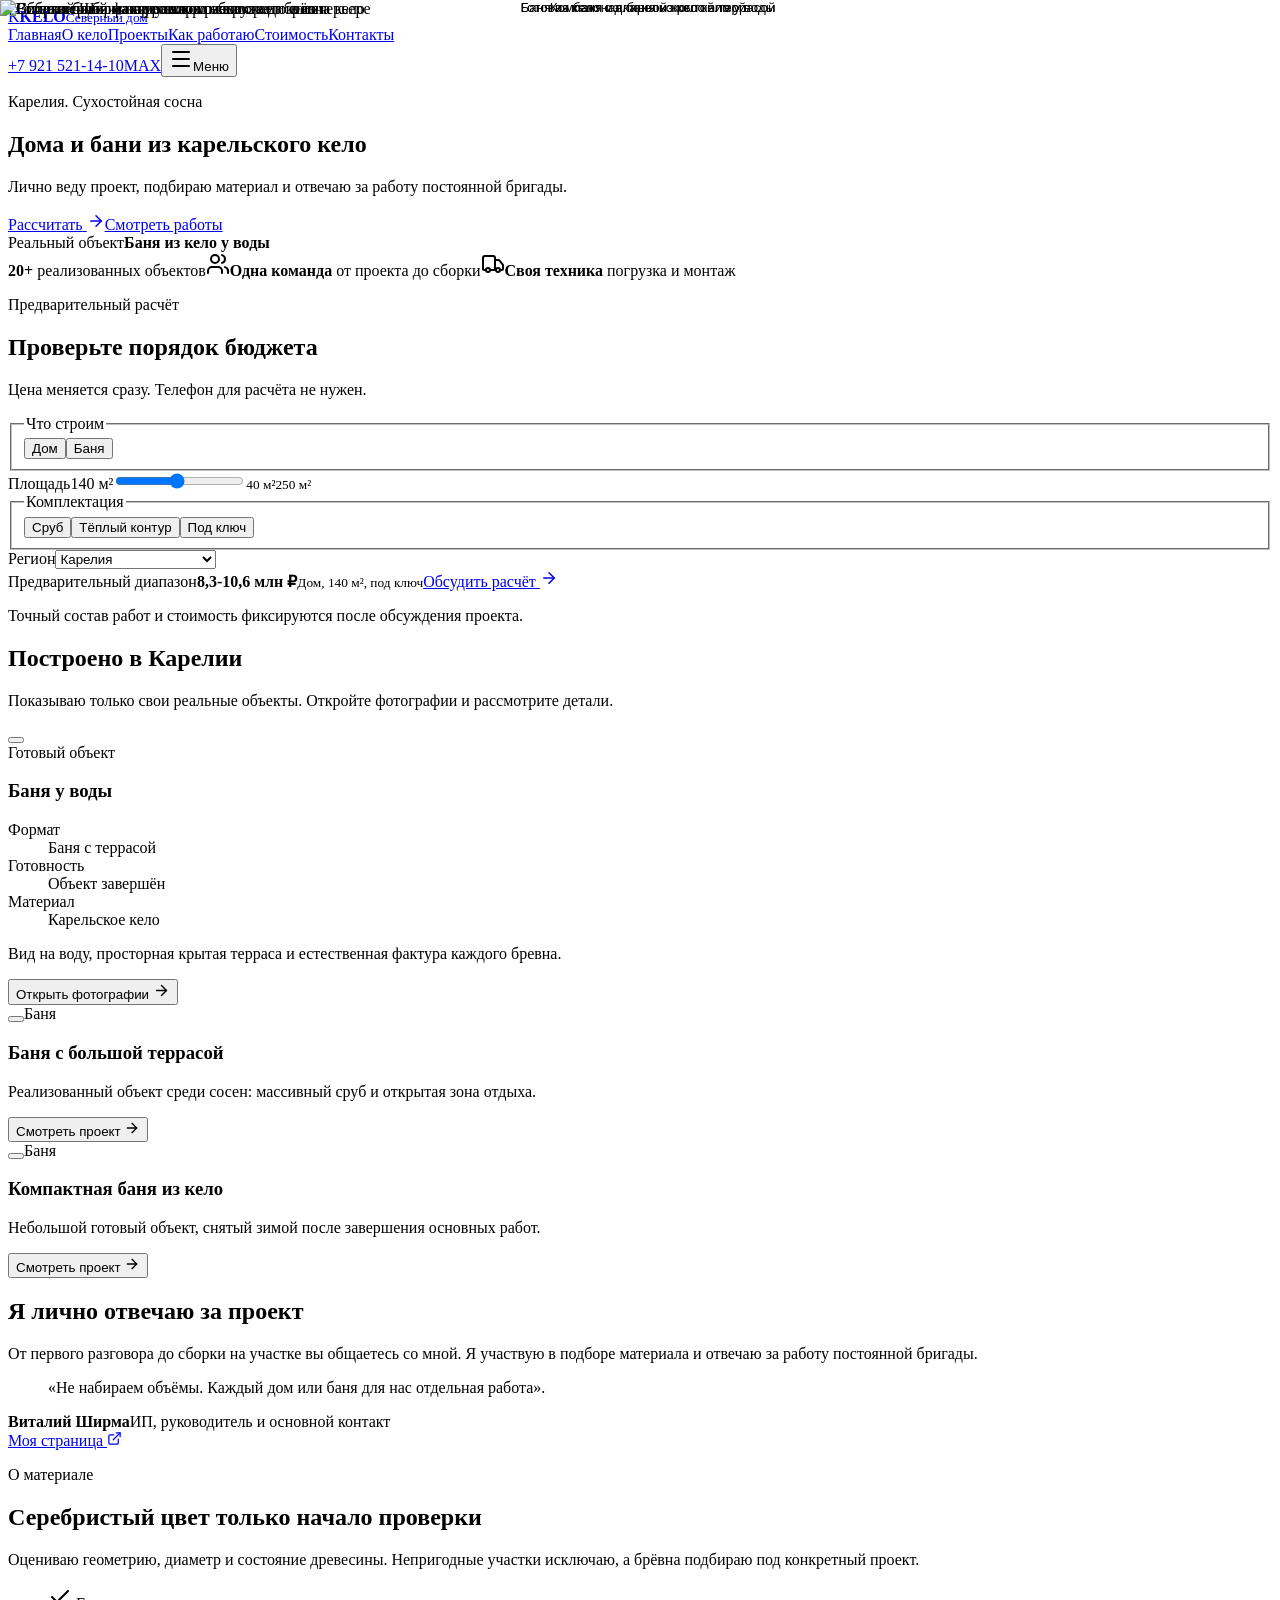
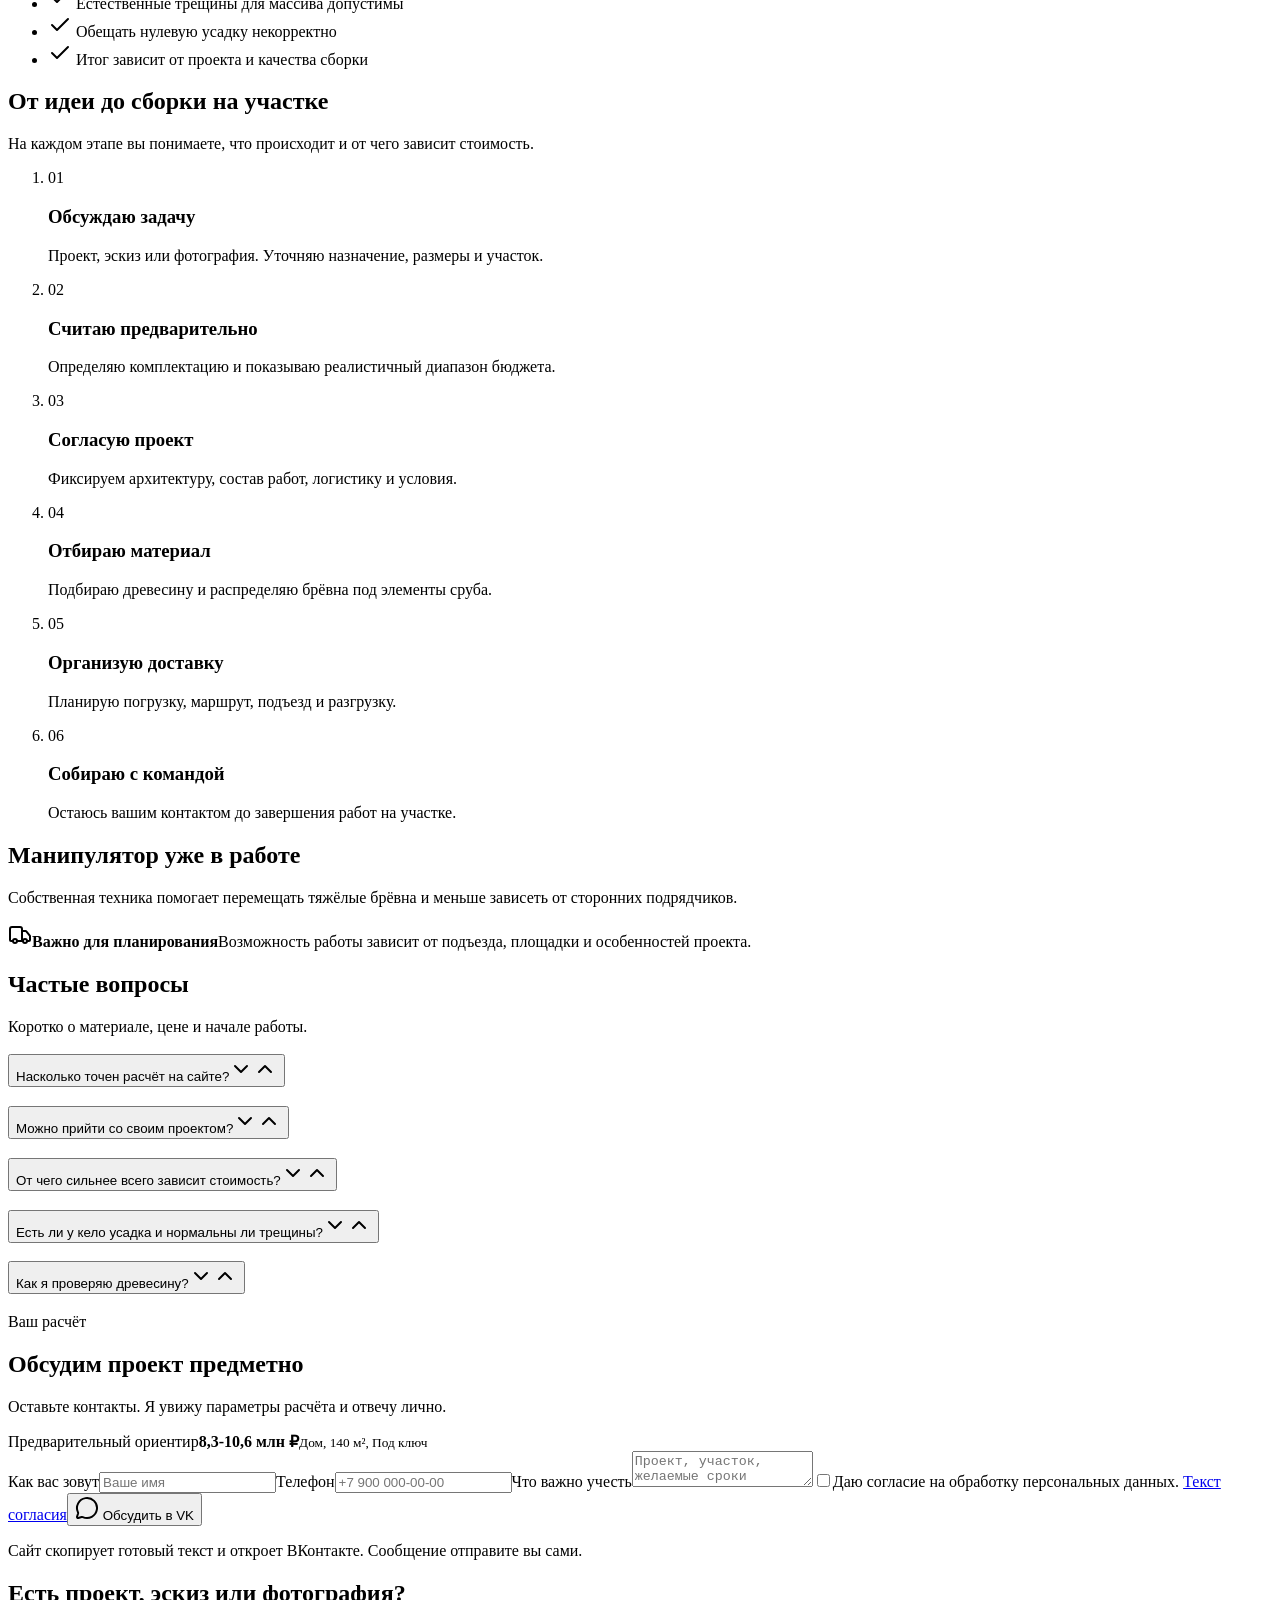
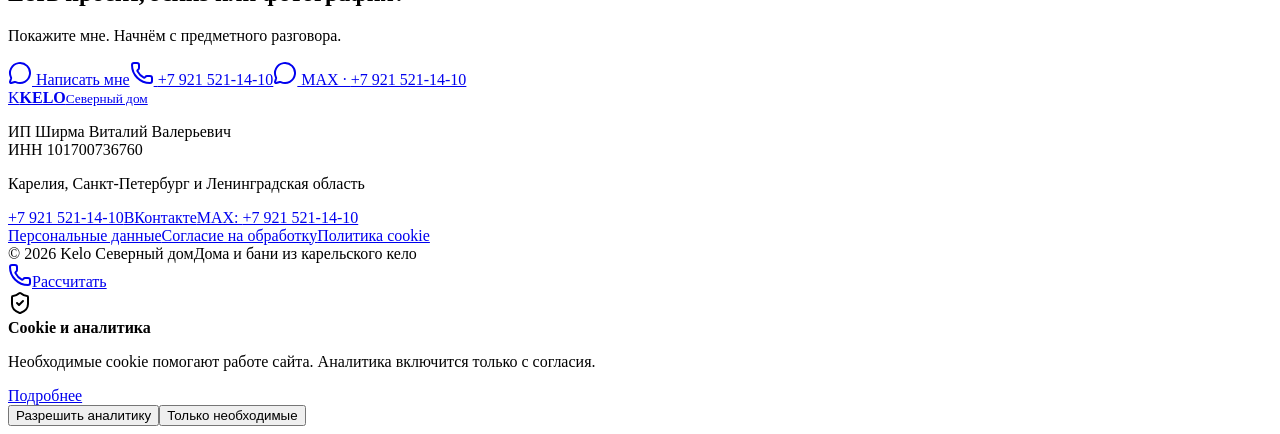
==== commit b5713c43: "Add MAX button to site header" ====
--- a/index.html
+++ b/index.html
@@ -1,2 +1,2 @@
-<!DOCTYPE html><html lang="ru"><head><meta charSet="utf-8"/><meta name="viewport" content="width=device-width, initial-scale=1"/><link rel="stylesheet" href="/srubkelo-preview/_next/static/css/index.DIXqFGN4.css" data-rsc-css-href="/srubkelo-preview/_next/static/css/index.DIXqFGN4.css" data-precedence="vite-rsc/importer-resources"/><link rel="modulepreload" fetchPriority="low" href="/srubkelo-preview/_next/static/chunks/index-td191Wlm.js"/><script src="/srubkelo-preview/_next/static/chunks/rolldown-runtime-bnQYAdXG.js" type="module" async=""></script><script src="/srubkelo-preview/_next/static/chunks/framework-KZUnPSqb.js" type="module" async=""></script><script src="/srubkelo-preview/_next/static/chunks/app-elements-DFzbzaw9.js" type="module" async=""></script><script src="/srubkelo-preview/_next/static/chunks/hash-BuqRzL92.js" type="module" async=""></script><script src="/srubkelo-preview/_next/static/chunks/record-CSc02xdS.js" type="module" async=""></script><script src="/srubkelo-preview/_next/static/chunks/app-rsc-cache-busting-CEvXzclV.js" type="module" async=""></script><script src="/srubkelo-preview/_next/static/chunks/app-rsc-render-mode-C8c_inY_.js" type="module" async=""></script><script src="/srubkelo-preview/_next/static/chunks/headers-BHZFF2Vl.js" type="module" async=""></script><script src="/srubkelo-preview/_next/static/chunks/protocol-headers-DGXpB_uH.js" type="module" async=""></script><script src="/srubkelo-preview/_next/static/chunks/deployment-id-BD5kurIw.js" type="module" async=""></script><script src="/srubkelo-preview/_next/static/chunks/navigation-errors-6F4lFuWs.js" type="module" async=""></script><link rel="modulepreload" href="/srubkelo-preview/_next/static/chunks/layout-segment-context-CnHM_GNT.js" crossorigin=""/><link rel="modulepreload" href="/srubkelo-preview/_next/static/chunks/KeloSite-NpyMfreq.js" crossorigin=""/><link rel="modulepreload" href="/srubkelo-preview/_next/static/chunks/Icon-CPw0rDNO.js" crossorigin=""/><link rel="modulepreload" href="/srubkelo-preview/_next/static/chunks/link-D8-Wry80.js" crossorigin=""/><link rel="modulepreload" href="/srubkelo-preview/_next/static/chunks/app-route-prefetch-policy-DswuLxsH.js" crossorigin=""/><link rel="modulepreload" href="/srubkelo-preview/_next/static/chunks/query-DJ6ulCPt.js" crossorigin=""/><title>Kelo Северный Дом — дома и бани из карельского кело</title><meta name="description" content="Дома, бани и срубы из карельской сухостойной сосны кело. Более 20 объектов, реальные работы и личная консультация Виталия."/><meta name="keywords" content="дом из кело,баня из кело,сруб из кело,карельская сухостойная сосна,строительство из кело"/><meta name="robots" content="noindex, nofollow"/><meta property="og:title" content="Kelo Северный Дом"/><meta property="og:description" content="Дома и бани из карельского кело с доставкой и сборкой."/><meta property="og:type" content="website"/><meta property="og:locale" content="ru_RU"/><meta name="twitter:card" content="summary"/><meta name="twitter:title" content="Kelo Северный Дом"/><meta name="twitter:description" content="Дома и бани из карельского кело с доставкой и сборкой."/><link rel="icon" href="/icon.svg?25eff4631135cdff" type="image/svg+xml" sizes="any"/><script>Object.assign(((self[Symbol.for("vinext.navigationRuntime")]??={bootstrap:{routeManifest:null},functions:{}}).bootstrap.rsc??={rsc:[]}),{params:{},nav:{"pathname":"/","searchParams":[]}})</script><link rel="modulepreload" href="/srubkelo-preview/_next/static/chunks/index-td191Wlm.js" />
-</head><body><script type="application/ld+json">{"@context":"https://schema.org","@type":"HomeAndConstructionBusiness","name":"Kelo Северный Дом","legalName":"ИП Ширма Виталий Валерьевич","taxID":"101700736760","telephone":"+79215211410","url":"https://vk.ru/kelosevernyidom","areaServed":["Республика Карелия","Санкт-Петербург","Ленинградская область"],"description":"Дома, бани и срубы из карельской сухостойной сосны кело."}</script><main><header class="site-header"><a class="brand" href="#top" aria-label="Kelo Северный Дом, в начало"><span class="brand-mark">K</span><span class="brand-copy"><b>KELO</b><small>Северный дом</small></span></a><nav aria-label="Основная навигация"><a href="#top" class="active">Главная</a><a href="#kelo" class="">О кело</a><a href="#projects" class="">Проекты</a><a href="#process" class="">Как работаю</a><a href="#calculator" class="">Стоимость</a><a href="#contacts" class="">Контакты</a></nav><a class="header-phone" href="tel:+79215211410">+7 921 521-14-10</a><button class="menu-button" type="button" aria-label="Открыть меню" aria-expanded="false"><svg xmlns="http://www.w3.org/2000/svg" width="24" height="24" viewBox="0 0 24 24" fill="none" stroke="currentColor" stroke-width="2" stroke-linecap="round" stroke-linejoin="round" class="lucide lucide-menu" aria-hidden="true"><path d="M4 5h16"></path><path d="M4 12h16"></path><path d="M4 19h16"></path></svg><span>Меню</span></button></header><section class="hero" id="top"><div class="hero-copy"><p class="eyebrow">Карелия. Сухостойная сосна</p><h1>Дома и бани из карельского кело</h1><p class="hero-lead">Лично веду проект, подбираю материал и отвечаю за работу постоянной бригады.</p><div class="hero-actions"><a class="button button-primary" href="#calculator">Рассчитать <svg xmlns="http://www.w3.org/2000/svg" width="18" height="18" viewBox="0 0 24 24" fill="none" stroke="currentColor" stroke-width="2" stroke-linecap="round" stroke-linejoin="round" class="lucide lucide-arrow-right" aria-hidden="true"><path d="M5 12h14"></path><path d="m12 5 7 7-7 7"></path></svg></a><a class="button button-quiet" href="#projects">Смотреть работы</a></div></div><div class="hero-visual"><img src="/srubkelo-preview/images/hero-bathhouse.jpg" alt="Готовая баня из карельского кело среди сосен" loading="eager" fetchPriority="high" decoding="async" data-nimg="fill" style="position:absolute;inset:0;width:100%;height:100%;object-fit:cover"/><div class="hero-caption"><span>Реальный объект</span><b>Баня из кело у воды</b></div></div></section><section class="proof-strip" aria-label="Основные преимущества"><div class="wrap proof-layout"><span><b>20+</b> реализованных объектов</span><span><svg xmlns="http://www.w3.org/2000/svg" width="24" height="24" viewBox="0 0 24 24" fill="none" stroke="currentColor" stroke-width="2" stroke-linecap="round" stroke-linejoin="round" class="lucide lucide-users" aria-hidden="true"><path d="M16 21v-2a4 4 0 0 0-4-4H6a4 4 0 0 0-4 4v2"></path><path d="M16 3.128a4 4 0 0 1 0 7.744"></path><path d="M22 21v-2a4 4 0 0 0-3-3.87"></path><circle cx="9" cy="7" r="4"></circle></svg><b>Одна команда</b> от проекта до сборки</span><span><svg xmlns="http://www.w3.org/2000/svg" width="24" height="24" viewBox="0 0 24 24" fill="none" stroke="currentColor" stroke-width="2" stroke-linecap="round" stroke-linejoin="round" class="lucide lucide-truck" aria-hidden="true"><path d="M14 18V6a2 2 0 0 0-2-2H4a2 2 0 0 0-2 2v11a1 1 0 0 0 1 1h2"></path><path d="M15 18H9"></path><path d="M19 18h2a1 1 0 0 0 1-1v-3.65a1 1 0 0 0-.22-.624l-3.48-4.35A1 1 0 0 0 17.52 8H14"></path><circle cx="17" cy="18" r="2"></circle><circle cx="7" cy="18" r="2"></circle></svg><b>Своя техника</b> погрузка и монтаж</span></div></section><section class="calculator-section section" id="calculator"><div class="wrap calculator-layout"><div class="calculator-intro"><p class="eyebrow">Предварительный расчёт</p><h2>Проверьте порядок бюджета</h2><p>Цена меняется сразу. Телефон для расчёта не нужен.</p></div><div class="calculator-shell"><div class="calc-controls"><fieldset class="calc-field"><legend>Что строим</legend><div class="segmented"><button type="button" class="selected">Дом</button><button type="button" class="">Баня</button></div></fieldset><label class="calc-field calc-area"><span>Площадь</span><output>140<!-- --> м²</output><input type="range" min="40" max="250" step="10" aria-label="Площадь строения" value="140"/><small><span>40 м²</span><span>250 м²</span></small></label><fieldset class="calc-field calc-finish"><legend>Комплектация</legend><div class="finish-options"><button type="button" class="">Сруб</button><button type="button" class="">Тёплый контур</button><button type="button" class="selected">Под ключ</button></div></fieldset><label class="calc-field"><span>Регион</span><select><option selected="">Карелия</option><option>Санкт-Петербург и ЛО</option><option>Другой регион</option></select></label></div><div class="calc-result" aria-live="polite"><span>Предварительный диапазон</span><strong>8,3<!-- -->-<!-- -->10,6<!-- --> млн ₽</strong><small>Дом<!-- -->, <!-- -->140<!-- --> м², <!-- -->под ключ</small><a class="button button-primary" href="#lead">Обсудить расчёт <svg xmlns="http://www.w3.org/2000/svg" width="18" height="18" viewBox="0 0 24 24" fill="none" stroke="currentColor" stroke-width="2" stroke-linecap="round" stroke-linejoin="round" class="lucide lucide-arrow-right" aria-hidden="true"><path d="M5 12h14"></path><path d="m12 5 7 7-7 7"></path></svg></a><p>Точный состав работ и стоимость фиксируются после обсуждения проекта.</p></div></div></div></section><section class="projects section" id="projects"><div class="wrap"><div class="projects-heading"><h2>Построено в Карелии</h2><p>Показываю только свои реальные объекты. Откройте фотографии и рассмотрите детали.</p></div><div class="featured-project"><button class="featured-image" type="button" aria-label="Открыть галерею проекта"><img src="/srubkelo-preview/images/hero-bathhouse.jpg" alt="Готовая баня из карельского кело у воды" loading="lazy" decoding="async" data-nimg="fill" style="position:absolute;inset:0;width:100%;height:100%;object-fit:cover"/></button><div class="featured-copy"><span>Готовый объект</span><h3>Баня у воды</h3><dl><div><dt>Формат</dt><dd>Баня с террасой</dd></div><div><dt>Готовность</dt><dd>Объект завершён</dd></div><div><dt>Материал</dt><dd>Карельское кело</dd></div></dl><p class="project-story">Вид на воду, просторная крытая терраса и естественная фактура каждого бревна.</p><button class="text-link" type="button">Открыть фотографии <svg xmlns="http://www.w3.org/2000/svg" width="17" height="17" viewBox="0 0 24 24" fill="none" stroke="currentColor" stroke-width="2" stroke-linecap="round" stroke-linejoin="round" class="lucide lucide-arrow-right" aria-hidden="true"><path d="M5 12h14"></path><path d="m12 5 7 7-7 7"></path></svg></button></div></div><div class="project-list"><article class=""><button class="project-thumb" type="button" aria-label="Открыть галерею: Баня с большой террасой"><img src="/srubkelo-preview/images/project-bathhouse-wide.jpg" alt="Баня из кело с длинной крытой террасой" loading="lazy" decoding="async" data-nimg="fill" style="position:absolute;inset:0;width:100%;height:100%;object-fit:cover"/></button><span>Баня</span><h3>Баня с большой террасой</h3><p>Реализованный объект среди сосен: массивный сруб и открытая зона отдыха.</p><button class="text-link" type="button">Смотреть проект <svg xmlns="http://www.w3.org/2000/svg" width="16" height="16" viewBox="0 0 24 24" fill="none" stroke="currentColor" stroke-width="2" stroke-linecap="round" stroke-linejoin="round" class="lucide lucide-arrow-right" aria-hidden="true"><path d="M5 12h14"></path><path d="m12 5 7 7-7 7"></path></svg></button></article><article class="project-offset"><button class="project-thumb" type="button" aria-label="Открыть галерею: Компактная баня из кело"><img src="/srubkelo-preview/images/project-bathhouse-winter.jpg" alt="Компактная баня из кело зимой" loading="lazy" decoding="async" class="image-rotate-180" data-nimg="fill" style="position:absolute;inset:0;width:100%;height:100%;object-fit:cover"/></button><span>Баня</span><h3>Компактная баня из кело</h3><p>Небольшой готовый объект, снятый зимой после завершения основных работ.</p><button class="text-link" type="button">Смотреть проект <svg xmlns="http://www.w3.org/2000/svg" width="16" height="16" viewBox="0 0 24 24" fill="none" stroke="currentColor" stroke-width="2" stroke-linecap="round" stroke-linejoin="round" class="lucide lucide-arrow-right" aria-hidden="true"><path d="M5 12h14"></path><path d="m12 5 7 7-7 7"></path></svg></button></article></div></div></section><section class="about section" id="about"><div class="wrap about-layout"><div class="about-portrait"><img src="/srubkelo-preview/images/vitaly.jpg" alt="Виталий Ширма на готовом объекте из кело" loading="lazy" decoding="async" class="image-rotate-180" data-nimg="fill" style="position:absolute;inset:0;width:100%;height:100%;object-fit:cover"/></div><div class="about-copy"><h2>Я лично отвечаю за проект</h2><p>От первого разговора до сборки на участке вы общаетесь со мной. Я участвую в подборе материала и отвечаю за работу постоянной бригады.</p><blockquote>«Не набираем объёмы. Каждый дом или баня для нас отдельная работа».</blockquote><div class="signature"><b>Виталий Ширма</b><span>ИП, руководитель и основной контакт</span></div><a class="text-link" href="https://vk.ru/id421648469" target="_blank" rel="noreferrer">Моя страница <svg xmlns="http://www.w3.org/2000/svg" width="15" height="15" viewBox="0 0 24 24" fill="none" stroke="currentColor" stroke-width="2" stroke-linecap="round" stroke-linejoin="round" class="lucide lucide-external-link" aria-hidden="true"><path d="M15 3h6v6"></path><path d="M10 14 21 3"></path><path d="M18 13v6a2 2 0 0 1-2 2H5a2 2 0 0 1-2-2V8a2 2 0 0 1 2-2h6"></path></svg></a></div></div></section><section class="kelo section" id="kelo"><div class="wrap kelo-layout"><div class="kelo-copy"><p class="eyebrow">О материале</p><h2>Серебристый цвет только начало проверки</h2><p>Оцениваю геометрию, диаметр и состояние древесины. Непригодные участки исключаю, а брёвна подбираю под конкретный проект.</p><ul><li><svg xmlns="http://www.w3.org/2000/svg" width="24" height="24" viewBox="0 0 24 24" fill="none" stroke="currentColor" stroke-width="2" stroke-linecap="round" stroke-linejoin="round" class="lucide lucide-check" aria-hidden="true"><path d="M20 6 9 17l-5-5"></path></svg> Естественные трещины для массива допустимы</li><li><svg xmlns="http://www.w3.org/2000/svg" width="24" height="24" viewBox="0 0 24 24" fill="none" stroke="currentColor" stroke-width="2" stroke-linecap="round" stroke-linejoin="round" class="lucide lucide-check" aria-hidden="true"><path d="M20 6 9 17l-5-5"></path></svg> Обещать нулевую усадку некорректно</li><li><svg xmlns="http://www.w3.org/2000/svg" width="24" height="24" viewBox="0 0 24 24" fill="none" stroke="currentColor" stroke-width="2" stroke-linecap="round" stroke-linejoin="round" class="lucide lucide-check" aria-hidden="true"><path d="M20 6 9 17l-5-5"></path></svg> Итог зависит от проекта и качества сборки</li></ul></div><div class="kelo-image"><img src="/srubkelo-preview/images/interior-lounge.jpg" alt="Естественная фактура карельского кело в интерьере" loading="lazy" decoding="async" data-nimg="fill" style="position:absolute;inset:0;width:100%;height:100%;object-fit:cover"/></div></div></section><section class="process section" id="process"><div class="wrap process-layout"><div class="process-heading"><h2>От идеи до сборки на участке</h2><p>На каждом этапе вы понимаете, что происходит и от чего зависит стоимость.</p></div><ol class="steps"><li><span>01</span><div><h3>Обсуждаю задачу</h3><p>Проект, эскиз или фотография. Уточняю назначение, размеры и участок.</p></div></li><li><span>02</span><div><h3>Считаю предварительно</h3><p>Определяю комплектацию и показываю реалистичный диапазон бюджета.</p></div></li><li><span>03</span><div><h3>Согласую проект</h3><p>Фиксируем архитектуру, состав работ, логистику и условия.</p></div></li><li><span>04</span><div><h3>Отбираю материал</h3><p>Подбираю древесину и распределяю брёвна под элементы сруба.</p></div></li><li><span>05</span><div><h3>Организую доставку</h3><p>Планирую погрузку, маршрут, подъезд и разгрузку.</p></div></li><li><span>06</span><div><h3>Собираю с командой</h3><p>Остаюсь вашим контактом до завершения работ на участке.</p></div></li></ol></div></section><section class="equipment section"><div class="wrap equipment-layout"><div class="equipment-image"><img src="/srubkelo-preview/images/manipulator.jpg" alt="Собственный манипулятор разгружает брёвна кело" loading="lazy" decoding="async" data-nimg="fill" style="position:absolute;inset:0;width:100%;height:100%;object-fit:cover"/></div><div class="equipment-copy"><h2>Манипулятор уже в работе</h2><p>Собственная техника помогает перемещать тяжёлые брёвна и меньше зависеть от сторонних подрядчиков.</p><div class="notice"><svg xmlns="http://www.w3.org/2000/svg" width="24" height="24" viewBox="0 0 24 24" fill="none" stroke="currentColor" stroke-width="2" stroke-linecap="round" stroke-linejoin="round" class="lucide lucide-truck" aria-hidden="true"><path d="M14 18V6a2 2 0 0 0-2-2H4a2 2 0 0 0-2 2v11a1 1 0 0 0 1 1h2"></path><path d="M15 18H9"></path><path d="M19 18h2a1 1 0 0 0 1-1v-3.65a1 1 0 0 0-.22-.624l-3.48-4.35A1 1 0 0 0 17.52 8H14"></path><circle cx="17" cy="18" r="2"></circle><circle cx="7" cy="18" r="2"></circle></svg><span><b>Важно для планирования</b>Возможность работы зависит от подъезда, площадки и особенностей проекта.</span></div></div></div></section><section class="faq section"><div class="wrap faq-layout"><div><h2>Частые вопросы</h2><p>Коротко о материале, цене и начале работы.</p></div><div data-orientation="vertical" data-slot="accordion" class="flex w-full flex-col faq-list"><div data-orientation="vertical" data-hidden="" data-index="-1" data-closed="" data-slot="accordion-item" class="not-last:border-b"><h3 data-orientation="vertical" data-hidden="" data-index="-1" data-closed="" class="flex"><button type="button" data-value="" data-orientation="vertical" data-hidden="" data-index="-1" tabindex="0" aria-disabled="false" aria-expanded="false" id="base-ui-_R_35piH2_" data-slot="accordion-trigger" class="focus-visible:ring-ring/50 focus-visible:border-ring focus-visible:after:border-ring **:data-[slot=accordion-trigger-icon]:text-muted-foreground rounded-lg py-2.5 text-left text-sm font-medium hover:underline focus-visible:ring-3 **:data-[slot=accordion-trigger-icon]:ml-auto **:data-[slot=accordion-trigger-icon]:size-4 group/accordion-trigger relative flex flex-1 items-start justify-between border border-transparent transition-all outline-none aria-disabled:pointer-events-none aria-disabled:opacity-50">Насколько точен расчёт на сайте?<svg xmlns="http://www.w3.org/2000/svg" width="24" height="24" viewBox="0 0 24 24" fill="none" stroke="currentColor" stroke-width="2" stroke-linecap="round" stroke-linejoin="round" class="lucide lucide-chevron-down pointer-events-none shrink-0 group-aria-expanded/accordion-trigger:hidden" aria-hidden="true" data-slot="accordion-trigger-icon"><path d="m6 9 6 6 6-6"></path></svg><svg xmlns="http://www.w3.org/2000/svg" width="24" height="24" viewBox="0 0 24 24" fill="none" stroke="currentColor" stroke-width="2" stroke-linecap="round" stroke-linejoin="round" class="lucide lucide-chevron-up pointer-events-none hidden shrink-0 group-aria-expanded/accordion-trigger:inline" aria-hidden="true" data-slot="accordion-trigger-icon"><path d="m18 15-6-6-6 6"></path></svg></button></h3></div><div data-orientation="vertical" data-hidden="" data-index="-1" data-closed="" data-slot="accordion-item" class="not-last:border-b"><h3 data-orientation="vertical" data-hidden="" data-index="-1" data-closed="" class="flex"><button type="button" data-value="" data-orientation="vertical" data-hidden="" data-index="-1" tabindex="0" aria-disabled="false" aria-expanded="false" id="base-ui-_R_55piH2_" data-slot="accordion-trigger" class="focus-visible:ring-ring/50 focus-visible:border-ring focus-visible:after:border-ring **:data-[slot=accordion-trigger-icon]:text-muted-foreground rounded-lg py-2.5 text-left text-sm font-medium hover:underline focus-visible:ring-3 **:data-[slot=accordion-trigger-icon]:ml-auto **:data-[slot=accordion-trigger-icon]:size-4 group/accordion-trigger relative flex flex-1 items-start justify-between border border-transparent transition-all outline-none aria-disabled:pointer-events-none aria-disabled:opacity-50">Можно прийти со своим проектом?<svg xmlns="http://www.w3.org/2000/svg" width="24" height="24" viewBox="0 0 24 24" fill="none" stroke="currentColor" stroke-width="2" stroke-linecap="round" stroke-linejoin="round" class="lucide lucide-chevron-down pointer-events-none shrink-0 group-aria-expanded/accordion-trigger:hidden" aria-hidden="true" data-slot="accordion-trigger-icon"><path d="m6 9 6 6 6-6"></path></svg><svg xmlns="http://www.w3.org/2000/svg" width="24" height="24" viewBox="0 0 24 24" fill="none" stroke="currentColor" stroke-width="2" stroke-linecap="round" stroke-linejoin="round" class="lucide lucide-chevron-up pointer-events-none hidden shrink-0 group-aria-expanded/accordion-trigger:inline" aria-hidden="true" data-slot="accordion-trigger-icon"><path d="m18 15-6-6-6 6"></path></svg></button></h3></div><div data-orientation="vertical" data-hidden="" data-index="-1" data-closed="" data-slot="accordion-item" class="not-last:border-b"><h3 data-orientation="vertical" data-hidden="" data-index="-1" data-closed="" class="flex"><button type="button" data-value="" data-orientation="vertical" data-hidden="" data-index="-1" tabindex="0" aria-disabled="false" aria-expanded="false" id="base-ui-_R_75piH2_" data-slot="accordion-trigger" class="focus-visible:ring-ring/50 focus-visible:border-ring focus-visible:after:border-ring **:data-[slot=accordion-trigger-icon]:text-muted-foreground rounded-lg py-2.5 text-left text-sm font-medium hover:underline focus-visible:ring-3 **:data-[slot=accordion-trigger-icon]:ml-auto **:data-[slot=accordion-trigger-icon]:size-4 group/accordion-trigger relative flex flex-1 items-start justify-between border border-transparent transition-all outline-none aria-disabled:pointer-events-none aria-disabled:opacity-50">От чего сильнее всего зависит стоимость?<svg xmlns="http://www.w3.org/2000/svg" width="24" height="24" viewBox="0 0 24 24" fill="none" stroke="currentColor" stroke-width="2" stroke-linecap="round" stroke-linejoin="round" class="lucide lucide-chevron-down pointer-events-none shrink-0 group-aria-expanded/accordion-trigger:hidden" aria-hidden="true" data-slot="accordion-trigger-icon"><path d="m6 9 6 6 6-6"></path></svg><svg xmlns="http://www.w3.org/2000/svg" width="24" height="24" viewBox="0 0 24 24" fill="none" stroke="currentColor" stroke-width="2" stroke-linecap="round" stroke-linejoin="round" class="lucide lucide-chevron-up pointer-events-none hidden shrink-0 group-aria-expanded/accordion-trigger:inline" aria-hidden="true" data-slot="accordion-trigger-icon"><path d="m18 15-6-6-6 6"></path></svg></button></h3></div><div data-orientation="vertical" data-hidden="" data-index="-1" data-closed="" data-slot="accordion-item" class="not-last:border-b"><h3 data-orientation="vertical" data-hidden="" data-index="-1" data-closed="" class="flex"><button type="button" data-value="" data-orientation="vertical" data-hidden="" data-index="-1" tabindex="0" aria-disabled="false" aria-expanded="false" id="base-ui-_R_95piH2_" data-slot="accordion-trigger" class="focus-visible:ring-ring/50 focus-visible:border-ring focus-visible:after:border-ring **:data-[slot=accordion-trigger-icon]:text-muted-foreground rounded-lg py-2.5 text-left text-sm font-medium hover:underline focus-visible:ring-3 **:data-[slot=accordion-trigger-icon]:ml-auto **:data-[slot=accordion-trigger-icon]:size-4 group/accordion-trigger relative flex flex-1 items-start justify-between border border-transparent transition-all outline-none aria-disabled:pointer-events-none aria-disabled:opacity-50">Есть ли у кело усадка и нормальны ли трещины?<svg xmlns="http://www.w3.org/2000/svg" width="24" height="24" viewBox="0 0 24 24" fill="none" stroke="currentColor" stroke-width="2" stroke-linecap="round" stroke-linejoin="round" class="lucide lucide-chevron-down pointer-events-none shrink-0 group-aria-expanded/accordion-trigger:hidden" aria-hidden="true" data-slot="accordion-trigger-icon"><path d="m6 9 6 6 6-6"></path></svg><svg xmlns="http://www.w3.org/2000/svg" width="24" height="24" viewBox="0 0 24 24" fill="none" stroke="currentColor" stroke-width="2" stroke-linecap="round" stroke-linejoin="round" class="lucide lucide-chevron-up pointer-events-none hidden shrink-0 group-aria-expanded/accordion-trigger:inline" aria-hidden="true" data-slot="accordion-trigger-icon"><path d="m18 15-6-6-6 6"></path></svg></button></h3></div><div data-orientation="vertical" data-hidden="" data-index="-1" data-closed="" data-slot="accordion-item" class="not-last:border-b"><h3 data-orientation="vertical" data-hidden="" data-index="-1" data-closed="" class="flex"><button type="button" data-value="" data-orientation="vertical" data-hidden="" data-index="-1" tabindex="0" aria-disabled="false" aria-expanded="false" id="base-ui-_R_b5piH2_" data-slot="accordion-trigger" class="focus-visible:ring-ring/50 focus-visible:border-ring focus-visible:after:border-ring **:data-[slot=accordion-trigger-icon]:text-muted-foreground rounded-lg py-2.5 text-left text-sm font-medium hover:underline focus-visible:ring-3 **:data-[slot=accordion-trigger-icon]:ml-auto **:data-[slot=accordion-trigger-icon]:size-4 group/accordion-trigger relative flex flex-1 items-start justify-between border border-transparent transition-all outline-none aria-disabled:pointer-events-none aria-disabled:opacity-50">Как я проверяю древесину?<svg xmlns="http://www.w3.org/2000/svg" width="24" height="24" viewBox="0 0 24 24" fill="none" stroke="currentColor" stroke-width="2" stroke-linecap="round" stroke-linejoin="round" class="lucide lucide-chevron-down pointer-events-none shrink-0 group-aria-expanded/accordion-trigger:hidden" aria-hidden="true" data-slot="accordion-trigger-icon"><path d="m6 9 6 6 6-6"></path></svg><svg xmlns="http://www.w3.org/2000/svg" width="24" height="24" viewBox="0 0 24 24" fill="none" stroke="currentColor" stroke-width="2" stroke-linecap="round" stroke-linejoin="round" class="lucide lucide-chevron-up pointer-events-none hidden shrink-0 group-aria-expanded/accordion-trigger:inline" aria-hidden="true" data-slot="accordion-trigger-icon"><path d="m18 15-6-6-6 6"></path></svg></button></h3></div></div></div></section><section class="lead section" id="lead"><div class="wrap lead-layout"><div class="lead-copy"><p class="eyebrow">Ваш расчёт</p><h2>Обсудим проект предметно</h2><p>Оставьте контакты. Я увижу параметры расчёта и отвечу лично.</p><div class="saved-calculation"><span>Предварительный ориентир</span><strong>8,3<!-- -->-<!-- -->10,6<!-- --> млн ₽</strong><small>Дом<!-- -->, <!-- -->140<!-- --> м², <!-- -->Под ключ</small></div></div><form class="lead-form"><label>Как вас зовут<input autoComplete="name" required="" placeholder="Ваше имя" name="name"/></label><label>Телефон<input type="tel" autoComplete="tel" required="" placeholder="+7 900 000-00-00" name="phone"/></label><label>Что важно учесть<textarea name="details" placeholder="Проект, участок, желаемые сроки"></textarea></label><label class="consent"><input type="checkbox" required=""/><span>Даю согласие на обработку персональных данных.<!-- --> <a href="/srubkelo-preview/consent">Текст согласия</a></span></label><button class="button button-primary" type="submit"><svg xmlns="http://www.w3.org/2000/svg" width="24" height="24" viewBox="0 0 24 24" fill="none" stroke="currentColor" stroke-width="2" stroke-linecap="round" stroke-linejoin="round" class="lucide lucide-message-circle" aria-hidden="true"><path d="M2.992 16.342a2 2 0 0 1 .094 1.167l-1.065 3.29a1 1 0 0 0 1.236 1.168l3.413-.998a2 2 0 0 1 1.099.092 10 10 0 1 0-4.777-4.719"></path></svg> Обсудить в VK</button><p class="lead-form-note">Сайт скопирует готовый текст и откроет ВКонтакте. Сообщение отправите вы сами.</p></form></div></section><section class="final-cta section" id="contacts"><img src="/srubkelo-preview/images/assembly.jpg" alt="Сборка сруба из карельского кело" loading="lazy" decoding="async" data-nimg="fill" style="position:absolute;inset:0;width:100%;height:100%;object-fit:cover"/><div class="final-shade"></div><div class="wrap final-content"><h2>Есть проект, эскиз или фотография?</h2><p>Покажите мне. Начнём с предметного разговора.</p><div><a class="button button-primary" href="https://vk.ru/kelosevernyidom" target="_blank" rel="noreferrer"><svg xmlns="http://www.w3.org/2000/svg" width="24" height="24" viewBox="0 0 24 24" fill="none" stroke="currentColor" stroke-width="2" stroke-linecap="round" stroke-linejoin="round" class="lucide lucide-message-circle" aria-hidden="true"><path d="M2.992 16.342a2 2 0 0 1 .094 1.167l-1.065 3.29a1 1 0 0 0 1.236 1.168l3.413-.998a2 2 0 0 1 1.099.092 10 10 0 1 0-4.777-4.719"></path></svg> Написать мне</a><a class="button button-dark" href="tel:+79215211410"><svg xmlns="http://www.w3.org/2000/svg" width="24" height="24" viewBox="0 0 24 24" fill="none" stroke="currentColor" stroke-width="2" stroke-linecap="round" stroke-linejoin="round" class="lucide lucide-phone" aria-hidden="true"><path d="M13.832 16.568a1 1 0 0 0 1.213-.303l.355-.465A2 2 0 0 1 17 15h3a2 2 0 0 1 2 2v3a2 2 0 0 1-2 2A18 18 0 0 1 2 4a2 2 0 0 1 2-2h3a2 2 0 0 1 2 2v3a2 2 0 0 1-.8 1.6l-.468.351a1 1 0 0 0-.292 1.233 14 14 0 0 0 6.392 6.384"></path></svg> <!-- -->+7 921 521-14-10</a><a class="button button-dark" href="https://web.max.ru/" target="_blank" rel="noreferrer" title="Откройте MAX и найдите Виталия по номеру +7 921 521-14-10"><svg xmlns="http://www.w3.org/2000/svg" width="24" height="24" viewBox="0 0 24 24" fill="none" stroke="currentColor" stroke-width="2" stroke-linecap="round" stroke-linejoin="round" class="lucide lucide-message-circle" aria-hidden="true"><path d="M2.992 16.342a2 2 0 0 1 .094 1.167l-1.065 3.29a1 1 0 0 0 1.236 1.168l3.413-.998a2 2 0 0 1 1.099.092 10 10 0 1 0-4.777-4.719"></path></svg> MAX · <!-- -->+7 921 521-14-10</a></div></div></section><footer><div class="wrap footer-grid"><div><a class="brand" href="#top" aria-label="Kelo Северный Дом, в начало"><span class="brand-mark">K</span><span class="brand-copy"><b>KELO</b><small>Северный дом</small></span></a><p>ИП Ширма Виталий Валерьевич<br/>ИНН <!-- -->101700736760</p></div><div><p>Карелия, Санкт-Петербург и Ленинградская область</p><a href="tel:+79215211410">+7 921 521-14-10</a><a href="https://vk.ru/kelosevernyidom" target="_blank" rel="noreferrer">ВКонтакте</a><a href="https://web.max.ru/" target="_blank" rel="noreferrer" title="Найти Виталия в MAX по номеру +7 921 521-14-10">MAX: <!-- -->+7 921 521-14-10</a></div><div><a href="/srubkelo-preview/privacy">Персональные данные</a><a href="/srubkelo-preview/consent">Согласие на обработку</a><a href="/srubkelo-preview/cookies">Политика cookie</a></div></div><div class="wrap footer-bottom"><span>© 2026 Kelo Северный дом</span><span>Дома и бани из карельского кело</span></div></footer><div class="mobile-cta" aria-label="Быстрые действия"><a href="tel:+79215211410" aria-label="Позвонить Виталию"><svg xmlns="http://www.w3.org/2000/svg" width="24" height="24" viewBox="0 0 24 24" fill="none" stroke="currentColor" stroke-width="2" stroke-linecap="round" stroke-linejoin="round" class="lucide lucide-phone" aria-hidden="true"><path d="M13.832 16.568a1 1 0 0 0 1.213-.303l.355-.465A2 2 0 0 1 17 15h3a2 2 0 0 1 2 2v3a2 2 0 0 1-2 2A18 18 0 0 1 2 4a2 2 0 0 1 2-2h3a2 2 0 0 1 2 2v3a2 2 0 0 1-.8 1.6l-.468.351a1 1 0 0 0-.292 1.233 14 14 0 0 0 6.392 6.384"></path></svg></a><a class="button button-primary" href="#calculator">Рассчитать</a></div><aside class="cookie-banner" aria-label="Настройки cookie"><svg xmlns="http://www.w3.org/2000/svg" width="24" height="24" viewBox="0 0 24 24" fill="none" stroke="currentColor" stroke-width="2" stroke-linecap="round" stroke-linejoin="round" class="lucide lucide-shield-check" aria-hidden="true"><path d="M20 13c0 5-3.5 7.5-7.66 8.95a1 1 0 0 1-.67-.01C7.5 20.5 4 18 4 13V6a1 1 0 0 1 1-1c2 0 4.5-1.2 6.24-2.72a1.17 1.17 0 0 1 1.52 0C14.51 3.81 17 5 19 5a1 1 0 0 1 1 1z"></path><path d="m9 12 2 2 4-4"></path></svg><div><b>Cookie и аналитика</b><p>Необходимые cookie помогают работе сайта. Аналитика включится только с согласия.</p><a href="/srubkelo-preview/cookies">Подробнее</a></div><button type="button">Разрешить аналитику</button><button type="button">Только необходимые</button></aside></main><script type="module" src="/srubkelo-preview/_next/static/chunks/index-td191Wlm.js" id="_R_" async=""></script><script>((self[Symbol.for("vinext.navigationRuntime")]??={bootstrap:{routeManifest:null},functions:{}}).bootstrap.rsc??={rsc:[]}).rsc.push("0:{\"page:/\":\"$L1\",\"layout:/\":\"$L2\",\"route:/\":\"$L3\",\"__route\":\"route:/\",\"__interceptionContext\":null,\"__layoutIds\":[\"layout:/\"],\"__rootLayout\":\"/\",\"__bfcacheSegmentIdentities\":{\"layout:/\":\"[\\\"layout\\\",\\\"layout:/\\\",\\\"root-boundary:/\\\",\\\"\\\"]\",\"page:/\":\"[\\\"page\\\",\\\"page:/\\\",\\\"root-boundary:/\\\",\\\"\\\"]\"},\"__srcPage\":[\"page\"],\"__layoutFlags\":{\"layout:/\":\"s\"},\"__artifactCompatibility\":{\"schemaVersion\":1,\"graphVersion\":\"app-route-graph:1177fd80f83fa7b0\",\"deploymentVersion\":\"293820fd-d78b-46f7-842b-6655beb50f6e\",\"appElementsSchemaVersion\":1,\"rscPayloadSchemaVersion\":1,\"rootBoundaryId\":\"/\",\"renderEpoch\":null}}\n")</script><script>((self[Symbol.for("vinext.navigationRuntime")]??={bootstrap:{routeManifest:null},functions:{}}).bootstrap.rsc??={rsc:[]}).rsc.push("4:I[\"8c0f216c4604\",[],\"Children\",1]\n")</script><script>((self[Symbol.for("vinext.navigationRuntime")]??={bootstrap:{routeManifest:null},functions:{}}).bootstrap.rsc??={rsc:[]}).rsc.push("5:I[\"593f344dc510\",[],\"GlobalErrorBoundary\",1]\n")</script><script>((self[Symbol.for("vinext.navigationRuntime")]??={bootstrap:{routeManifest:null},functions:{}}).bootstrap.rsc??={rsc:[]}).rsc.push("6:I[\"0b874ad30386\",[],\"default\",1]\n")</script><script>((self[Symbol.for("vinext.navigationRuntime")]??={bootstrap:{routeManifest:null},functions:{}}).bootstrap.rsc??={rsc:[]}).rsc.push("7:I[\"593f344dc510\",[],\"ErrorBoundary\",1]\n")</script><script>((self[Symbol.for("vinext.navigationRuntime")]??={bootstrap:{routeManifest:null},functions:{}}).bootstrap.rsc??={rsc:[]}).rsc.push("8:I[\"15c18cfaeeff\",[],\"LayoutSegmentProvider\",1]\n")</script><script>((self[Symbol.for("vinext.navigationRuntime")]??={bootstrap:{routeManifest:null},functions:{}}).bootstrap.rsc??={rsc:[]}).rsc.push("9:I[\"8c0f216c4604\",[],\"Slot\",1]\n")</script><script>((self[Symbol.for("vinext.navigationRuntime")]??={bootstrap:{routeManifest:null},functions:{}}).bootstrap.rsc??={rsc:[]}).rsc.push("a:I[\"593f344dc510\",[],\"NotFoundBoundary\",1]\n")</script><script>((self[Symbol.for("vinext.navigationRuntime")]??={bootstrap:{routeManifest:null},functions:{}}).bootstrap.rsc??={rsc:[]}).rsc.push("b:I[\"c2747888630f\",[],\"default\",1]\n")</script><script>((self[Symbol.for("vinext.navigationRuntime")]??={bootstrap:{routeManifest:null},functions:{}}).bootstrap.rsc??={rsc:[]}).rsc.push("c:I[\"9276801271d6\",[],\"AppRouterScrollTarget\",1]\n")</script><script>((self[Symbol.for("vinext.navigationRuntime")]??={bootstrap:{routeManifest:null},functions:{}}).bootstrap.rsc??={rsc:[]}).rsc.push("d:I[\"593f344dc510\",[],\"RedirectBoundary\",1]\n")</script><script>((self[Symbol.for("vinext.navigationRuntime")]??={bootstrap:{routeManifest:null},functions:{}}).bootstrap.rsc??={rsc:[]}).rsc.push(":HL[\"/srubkelo-preview/_next/static/css/index.DIXqFGN4.css\",\"style\"     ]\n")</script><script>((self[Symbol.for("vinext.navigationRuntime")]??={bootstrap:{routeManifest:null},functions:{}}).bootstrap.rsc??={rsc:[]}).rsc.push("2:[[[\"$\",\"link\",\"css:/srubkelo-preview/_next/static/css/index.DIXqFGN4.css\",{\"rel\":\"stylesheet\",\"precedence\":\"vite-rsc/importer-resources\",\"href\":\"/srubkelo-preview/_next/static/css/index.DIXqFGN4.css\",\"data-rsc-css-href\":\"/srubkelo-preview/_next/static/css/index.DIXqFGN4.css\"}],\"$undefined\"],[\"$\",\"html\",null,{\"lang\":\"ru\",\"children\":[\"$\",\"body\",null,{\"children\":[\"$\",\"$L4\",null,{}]}]}]]\n")</script><script>((self[Symbol.for("vinext.navigationRuntime")]??={bootstrap:{routeManifest:null},functions:{}}).bootstrap.rsc??={rsc:[]}).rsc.push("3:[[[\"$\",\"meta\",null,{\"charSet\":\"utf-8\"}],[[\"$\",\"title\",\"0\",{\"children\":\"Kelo Северный Дом — дома и бани из карельского кело\"}],[\"$\",\"meta\",\"1\",{\"name\":\"description\",\"content\":\"Дома, бани и срубы из карельской сухостойной сосны кело. Более 20 объектов, реальные работы и личная консультация Виталия.\"}],[\"$\",\"meta\",\"2\",{\"name\":\"keywords\",\"content\":\"дом из кело,баня из кело,сруб из кело,карельская сухостойная сосна,строительство из кело\"}],[\"$\",\"meta\",\"3\",{\"name\":\"robots\",\"content\":\"noindex, nofollow\"}],[\"$\",\"meta\",\"4\",{\"property\":\"og:title\",\"content\":\"Kelo Северный Дом\"}],[\"$\",\"meta\",\"5\",{\"property\":\"og:description\",\"content\":\"Дома и бани из карельского кело с доставкой и сборкой.\"}],[\"$\",\"meta\",\"6\",{\"property\":\"og:type\",\"content\":\"website\"}],[\"$\",\"meta\",\"7\",{\"property\":\"og:locale\",\"content\":\"ru_RU\"}],[\"$\",\"meta\",\"8\",{\"name\":\"twitter:card\",\"content\":\"summary\"}],[\"$\",\"meta\",\"9\",{\"name\":\"twitter:title\",\"content\":\"Kelo Северный Дом\"}],[\"$\",\"meta\",\"10\",{\"name\":\"twitter:description\",\"content\":\"Дома и бани из карельского кело с доставкой и сборкой.\"}],[\"$\",\"link\",\"11\",{\"data-vinext-streamed-icon\":\"$undefined\",\"rel\":\"icon\",\"href\":\"/icon.svg?25eff4631135cdff\",\"type\":\"image/svg+xml\",\"sizes\":\"any\",\"color\":\"$undefined\",\"media\":\"$undefined\",\"fetchPriority\":\"$undefined\"}]],[[\"$\",\"meta\",\"0\",{\"name\":\"viewport\",\"content\":\"width=device-width, initial-scale=1\"}]]],[\"$\",\"$L5\",null,{\"fallback\":\"$6\",\"children\":[\"$\",\"$L7\",null,{\"fallback\":\"$6\",\"children\":[\"$\",\"$L8\",null,{\"providerId\":\"layout:/\",\"segmentMap\":{\"children\":[]},\"children\":[\"$\",\"$L9\",null,{\"id\":\"layout:/\",\"parallelSlots\":\"$undefined\",\"children\":[\"$\",\"$La\",null,{\"resetKey\":\"\",\"fallback\":[\"$\",\"main\",null,{\"className\":\"not-found\",\"children\":[[\"$\",\"span\",null,{\"children\":\"404\"}],[\"$\",\"h1\",null,{\"children\":\"Такой страницы нет\"}],[\"$\",\"p\",null,{\"children\":\"Вернитесь на главную, чтобы посмотреть проекты и связаться с Виталием.\"}],[\"$\",\"$Lb\",null,{\"className\":\"button button-primary\",\"href\":\"/\",\"children\":\"На главную\"}]]}],\"children\":[\"$\",\"$La\",null,{\"resetKey\":\"\",\"fallback\":[\"$\",\"main\",null,{\"className\":\"not-found\",\"children\":[[\"$\",\"span\",null,{\"children\":\"404\"}],[\"$\",\"h1\",null,{\"children\":\"Такой страницы нет\"}],[\"$\",\"p\",null,{\"children\":\"Вернитесь на главную, чтобы посмотреть проекты и связаться с Виталием.\"}],[\"$\",\"$Lb\",null,{\"className\":\"button button-primary\",\"href\":\"/\",\"children\":\"На главную\"}]]}],\"children\":[\"$\",\"$Lc\",null,{\"children\":[\"$\",\"$Ld\",null,{\"children\":[[\"$\",\"$L8\",null,{\"providerId\":\"page:/\",\"segmentMap\":{\"children\":[\"__PAGE__\"]},\"children\":[\"$\",\"$L9\",null,{\"id\":\"page:/\"}]}],null]}]}]}]}]}]}]}]}],null,null]\n")</script><script>((self[Symbol.for("vinext.navigationRuntime")]??={bootstrap:{routeManifest:null},functions:{}}).bootstrap.rsc??={rsc:[]}).rsc.push("e:I[\"64362329ee0c\",[],\"default\",1]\n")</script><script>((self[Symbol.for("vinext.navigationRuntime")]??={bootstrap:{routeManifest:null},functions:{}}).bootstrap.rsc??={rsc:[]}).rsc.push("1:[[\"$\",\"script\",null,{\"type\":\"application/ld+json\",\"dangerouslySetInnerHTML\":{\"__html\":\"{\\\"@context\\\":\\\"https://schema.org\\\",\\\"@type\\\":\\\"HomeAndConstructionBusiness\\\",\\\"name\\\":\\\"Kelo Северный Дом\\\",\\\"legalName\\\":\\\"ИП Ширма Виталий Валерьевич\\\",\\\"taxID\\\":\\\"101700736760\\\",\\\"telephone\\\":\\\"+79215211410\\\",\\\"url\\\":\\\"https://vk.ru/kelosevernyidom\\\",\\\"areaServed\\\":[\\\"Республика Карелия\\\",\\\"Санкт-Петербург\\\",\\\"Ленинградская область\\\"],\\\"description\\\":\\\"Дома, бани и срубы из карельской сухостойной сосны кело.\\\"}\"}}],[\"$\",\"$Le\",null,{}]]\n")</script><script>Object.assign(((self[Symbol.for("vinext.navigationRuntime")]??={bootstrap:{routeManifest:null},functions:{}}).bootstrap.rsc??={rsc:[]}),{"initialCacheKind":"static"});((self[Symbol.for("vinext.navigationRuntime")]??={bootstrap:{routeManifest:null},functions:{}}).bootstrap.rsc??={rsc:[]}).done=true</script></body></html>+<!DOCTYPE html><html lang="ru"><head><meta charSet="utf-8"/><meta name="viewport" content="width=device-width, initial-scale=1"/><link rel="stylesheet" href="/srubkelo-preview/_next/static/css/index.PoPOqxNp.css" data-rsc-css-href="/srubkelo-preview/_next/static/css/index.PoPOqxNp.css" data-precedence="vite-rsc/importer-resources"/><link rel="modulepreload" fetchPriority="low" href="/srubkelo-preview/_next/static/chunks/index-CL3Hy1kZ.js"/><script src="/srubkelo-preview/_next/static/chunks/rolldown-runtime-bnQYAdXG.js" type="module" async=""></script><script src="/srubkelo-preview/_next/static/chunks/framework-KZUnPSqb.js" type="module" async=""></script><script src="/srubkelo-preview/_next/static/chunks/app-elements-DFzbzaw9.js" type="module" async=""></script><script src="/srubkelo-preview/_next/static/chunks/hash-BuqRzL92.js" type="module" async=""></script><script src="/srubkelo-preview/_next/static/chunks/record-CSc02xdS.js" type="module" async=""></script><script src="/srubkelo-preview/_next/static/chunks/app-rsc-cache-busting-zClxT2gW.js" type="module" async=""></script><script src="/srubkelo-preview/_next/static/chunks/app-rsc-render-mode-C8c_inY_.js" type="module" async=""></script><script src="/srubkelo-preview/_next/static/chunks/headers-BHZFF2Vl.js" type="module" async=""></script><script src="/srubkelo-preview/_next/static/chunks/protocol-headers-DGXpB_uH.js" type="module" async=""></script><script src="/srubkelo-preview/_next/static/chunks/deployment-id-BD5kurIw.js" type="module" async=""></script><script src="/srubkelo-preview/_next/static/chunks/navigation-errors-6F4lFuWs.js" type="module" async=""></script><link rel="modulepreload" href="/srubkelo-preview/_next/static/chunks/layout-segment-context-3A2DLPH-.js" crossorigin=""/><link rel="modulepreload" href="/srubkelo-preview/_next/static/chunks/KeloSite-DTt-kfik.js" crossorigin=""/><link rel="modulepreload" href="/srubkelo-preview/_next/static/chunks/Icon-CPw0rDNO.js" crossorigin=""/><link rel="modulepreload" href="/srubkelo-preview/_next/static/chunks/link-x-CoI3dS.js" crossorigin=""/><link rel="modulepreload" href="/srubkelo-preview/_next/static/chunks/app-route-prefetch-policy-BYLi5UtR.js" crossorigin=""/><link rel="modulepreload" href="/srubkelo-preview/_next/static/chunks/query-DJ6ulCPt.js" crossorigin=""/><title>Kelo Северный Дом — дома и бани из карельского кело</title><meta name="description" content="Дома, бани и срубы из карельской сухостойной сосны кело. Более 20 объектов, реальные работы и личная консультация Виталия."/><meta name="keywords" content="дом из кело,баня из кело,сруб из кело,карельская сухостойная сосна,строительство из кело"/><meta name="robots" content="noindex, nofollow"/><meta property="og:title" content="Kelo Северный Дом"/><meta property="og:description" content="Дома и бани из карельского кело с доставкой и сборкой."/><meta property="og:type" content="website"/><meta property="og:locale" content="ru_RU"/><meta name="twitter:card" content="summary"/><meta name="twitter:title" content="Kelo Северный Дом"/><meta name="twitter:description" content="Дома и бани из карельского кело с доставкой и сборкой."/><link rel="icon" href="/icon.svg?25eff4631135cdff" type="image/svg+xml" sizes="any"/><script>Object.assign(((self[Symbol.for("vinext.navigationRuntime")]??={bootstrap:{routeManifest:null},functions:{}}).bootstrap.rsc??={rsc:[]}),{params:{},nav:{"pathname":"/","searchParams":[]}})</script><link rel="modulepreload" href="/srubkelo-preview/_next/static/chunks/index-CL3Hy1kZ.js" />
+</head><body><script type="application/ld+json">{"@context":"https://schema.org","@type":"HomeAndConstructionBusiness","name":"Kelo Северный Дом","legalName":"ИП Ширма Виталий Валерьевич","taxID":"101700736760","telephone":"+79215211410","url":"https://vk.ru/kelosevernyidom","areaServed":["Республика Карелия","Санкт-Петербург","Ленинградская область"],"description":"Дома, бани и срубы из карельской сухостойной сосны кело."}</script><main><header class="site-header"><a class="brand" href="#top" aria-label="Kelo Северный Дом, в начало"><span class="brand-mark">K</span><span class="brand-copy"><b>KELO</b><small>Северный дом</small></span></a><nav aria-label="Основная навигация"><a href="#top" class="active">Главная</a><a href="#kelo" class="">О кело</a><a href="#projects" class="">Проекты</a><a href="#process" class="">Как работаю</a><a href="#calculator" class="">Стоимость</a><a href="#contacts" class="">Контакты</a></nav><a class="header-phone" href="tel:+79215211410">+7 921 521-14-10</a><a class="header-max" href="https://web.max.ru/" target="_blank" rel="noreferrer" aria-label="Открыть MAX. Виталий: +7 921 521-14-10" title="Найти Виталия в MAX по номеру +7 921 521-14-10">MAX</a><button class="menu-button" type="button" aria-label="Открыть меню" aria-expanded="false"><svg xmlns="http://www.w3.org/2000/svg" width="24" height="24" viewBox="0 0 24 24" fill="none" stroke="currentColor" stroke-width="2" stroke-linecap="round" stroke-linejoin="round" class="lucide lucide-menu" aria-hidden="true"><path d="M4 5h16"></path><path d="M4 12h16"></path><path d="M4 19h16"></path></svg><span>Меню</span></button></header><section class="hero" id="top"><div class="hero-copy"><p class="eyebrow">Карелия. Сухостойная сосна</p><h1>Дома и бани из карельского кело</h1><p class="hero-lead">Лично веду проект, подбираю материал и отвечаю за работу постоянной бригады.</p><div class="hero-actions"><a class="button button-primary" href="#calculator">Рассчитать <svg xmlns="http://www.w3.org/2000/svg" width="18" height="18" viewBox="0 0 24 24" fill="none" stroke="currentColor" stroke-width="2" stroke-linecap="round" stroke-linejoin="round" class="lucide lucide-arrow-right" aria-hidden="true"><path d="M5 12h14"></path><path d="m12 5 7 7-7 7"></path></svg></a><a class="button button-quiet" href="#projects">Смотреть работы</a></div></div><div class="hero-visual"><img src="/srubkelo-preview/images/hero-bathhouse.jpg" alt="Готовая баня из карельского кело среди сосен" loading="eager" fetchPriority="high" decoding="async" data-nimg="fill" style="position:absolute;inset:0;width:100%;height:100%;object-fit:cover"/><div class="hero-caption"><span>Реальный объект</span><b>Баня из кело у воды</b></div></div></section><section class="proof-strip" aria-label="Основные преимущества"><div class="wrap proof-layout"><span><b>20+</b> реализованных объектов</span><span><svg xmlns="http://www.w3.org/2000/svg" width="24" height="24" viewBox="0 0 24 24" fill="none" stroke="currentColor" stroke-width="2" stroke-linecap="round" stroke-linejoin="round" class="lucide lucide-users" aria-hidden="true"><path d="M16 21v-2a4 4 0 0 0-4-4H6a4 4 0 0 0-4 4v2"></path><path d="M16 3.128a4 4 0 0 1 0 7.744"></path><path d="M22 21v-2a4 4 0 0 0-3-3.87"></path><circle cx="9" cy="7" r="4"></circle></svg><b>Одна команда</b> от проекта до сборки</span><span><svg xmlns="http://www.w3.org/2000/svg" width="24" height="24" viewBox="0 0 24 24" fill="none" stroke="currentColor" stroke-width="2" stroke-linecap="round" stroke-linejoin="round" class="lucide lucide-truck" aria-hidden="true"><path d="M14 18V6a2 2 0 0 0-2-2H4a2 2 0 0 0-2 2v11a1 1 0 0 0 1 1h2"></path><path d="M15 18H9"></path><path d="M19 18h2a1 1 0 0 0 1-1v-3.65a1 1 0 0 0-.22-.624l-3.48-4.35A1 1 0 0 0 17.52 8H14"></path><circle cx="17" cy="18" r="2"></circle><circle cx="7" cy="18" r="2"></circle></svg><b>Своя техника</b> погрузка и монтаж</span></div></section><section class="calculator-section section" id="calculator"><div class="wrap calculator-layout"><div class="calculator-intro"><p class="eyebrow">Предварительный расчёт</p><h2>Проверьте порядок бюджета</h2><p>Цена меняется сразу. Телефон для расчёта не нужен.</p></div><div class="calculator-shell"><div class="calc-controls"><fieldset class="calc-field"><legend>Что строим</legend><div class="segmented"><button type="button" class="selected">Дом</button><button type="button" class="">Баня</button></div></fieldset><label class="calc-field calc-area"><span>Площадь</span><output>140<!-- --> м²</output><input type="range" min="40" max="250" step="10" aria-label="Площадь строения" value="140"/><small><span>40 м²</span><span>250 м²</span></small></label><fieldset class="calc-field calc-finish"><legend>Комплектация</legend><div class="finish-options"><button type="button" class="">Сруб</button><button type="button" class="">Тёплый контур</button><button type="button" class="selected">Под ключ</button></div></fieldset><label class="calc-field"><span>Регион</span><select><option selected="">Карелия</option><option>Санкт-Петербург и ЛО</option><option>Другой регион</option></select></label></div><div class="calc-result" aria-live="polite"><span>Предварительный диапазон</span><strong>8,3<!-- -->-<!-- -->10,6<!-- --> млн ₽</strong><small>Дом<!-- -->, <!-- -->140<!-- --> м², <!-- -->под ключ</small><a class="button button-primary" href="#lead">Обсудить расчёт <svg xmlns="http://www.w3.org/2000/svg" width="18" height="18" viewBox="0 0 24 24" fill="none" stroke="currentColor" stroke-width="2" stroke-linecap="round" stroke-linejoin="round" class="lucide lucide-arrow-right" aria-hidden="true"><path d="M5 12h14"></path><path d="m12 5 7 7-7 7"></path></svg></a><p>Точный состав работ и стоимость фиксируются после обсуждения проекта.</p></div></div></div></section><section class="projects section" id="projects"><div class="wrap"><div class="projects-heading"><h2>Построено в Карелии</h2><p>Показываю только свои реальные объекты. Откройте фотографии и рассмотрите детали.</p></div><div class="featured-project"><button class="featured-image" type="button" aria-label="Открыть галерею проекта"><img src="/srubkelo-preview/images/hero-bathhouse.jpg" alt="Готовая баня из карельского кело у воды" loading="lazy" decoding="async" data-nimg="fill" style="position:absolute;inset:0;width:100%;height:100%;object-fit:cover"/></button><div class="featured-copy"><span>Готовый объект</span><h3>Баня у воды</h3><dl><div><dt>Формат</dt><dd>Баня с террасой</dd></div><div><dt>Готовность</dt><dd>Объект завершён</dd></div><div><dt>Материал</dt><dd>Карельское кело</dd></div></dl><p class="project-story">Вид на воду, просторная крытая терраса и естественная фактура каждого бревна.</p><button class="text-link" type="button">Открыть фотографии <svg xmlns="http://www.w3.org/2000/svg" width="17" height="17" viewBox="0 0 24 24" fill="none" stroke="currentColor" stroke-width="2" stroke-linecap="round" stroke-linejoin="round" class="lucide lucide-arrow-right" aria-hidden="true"><path d="M5 12h14"></path><path d="m12 5 7 7-7 7"></path></svg></button></div></div><div class="project-list"><article class=""><button class="project-thumb" type="button" aria-label="Открыть галерею: Баня с большой террасой"><img src="/srubkelo-preview/images/project-bathhouse-wide.jpg" alt="Баня из кело с длинной крытой террасой" loading="lazy" decoding="async" data-nimg="fill" style="position:absolute;inset:0;width:100%;height:100%;object-fit:cover"/></button><span>Баня</span><h3>Баня с большой террасой</h3><p>Реализованный объект среди сосен: массивный сруб и открытая зона отдыха.</p><button class="text-link" type="button">Смотреть проект <svg xmlns="http://www.w3.org/2000/svg" width="16" height="16" viewBox="0 0 24 24" fill="none" stroke="currentColor" stroke-width="2" stroke-linecap="round" stroke-linejoin="round" class="lucide lucide-arrow-right" aria-hidden="true"><path d="M5 12h14"></path><path d="m12 5 7 7-7 7"></path></svg></button></article><article class="project-offset"><button class="project-thumb" type="button" aria-label="Открыть галерею: Компактная баня из кело"><img src="/srubkelo-preview/images/project-bathhouse-winter.jpg" alt="Компактная баня из кело зимой" loading="lazy" decoding="async" class="image-rotate-180" data-nimg="fill" style="position:absolute;inset:0;width:100%;height:100%;object-fit:cover"/></button><span>Баня</span><h3>Компактная баня из кело</h3><p>Небольшой готовый объект, снятый зимой после завершения основных работ.</p><button class="text-link" type="button">Смотреть проект <svg xmlns="http://www.w3.org/2000/svg" width="16" height="16" viewBox="0 0 24 24" fill="none" stroke="currentColor" stroke-width="2" stroke-linecap="round" stroke-linejoin="round" class="lucide lucide-arrow-right" aria-hidden="true"><path d="M5 12h14"></path><path d="m12 5 7 7-7 7"></path></svg></button></article></div></div></section><section class="about section" id="about"><div class="wrap about-layout"><div class="about-portrait"><img src="/srubkelo-preview/images/vitaly.jpg" alt="Виталий Ширма на готовом объекте из кело" loading="lazy" decoding="async" class="image-rotate-180" data-nimg="fill" style="position:absolute;inset:0;width:100%;height:100%;object-fit:cover"/></div><div class="about-copy"><h2>Я лично отвечаю за проект</h2><p>От первого разговора до сборки на участке вы общаетесь со мной. Я участвую в подборе материала и отвечаю за работу постоянной бригады.</p><blockquote>«Не набираем объёмы. Каждый дом или баня для нас отдельная работа».</blockquote><div class="signature"><b>Виталий Ширма</b><span>ИП, руководитель и основной контакт</span></div><a class="text-link" href="https://vk.ru/id421648469" target="_blank" rel="noreferrer">Моя страница <svg xmlns="http://www.w3.org/2000/svg" width="15" height="15" viewBox="0 0 24 24" fill="none" stroke="currentColor" stroke-width="2" stroke-linecap="round" stroke-linejoin="round" class="lucide lucide-external-link" aria-hidden="true"><path d="M15 3h6v6"></path><path d="M10 14 21 3"></path><path d="M18 13v6a2 2 0 0 1-2 2H5a2 2 0 0 1-2-2V8a2 2 0 0 1 2-2h6"></path></svg></a></div></div></section><section class="kelo section" id="kelo"><div class="wrap kelo-layout"><div class="kelo-copy"><p class="eyebrow">О материале</p><h2>Серебристый цвет только начало проверки</h2><p>Оцениваю геометрию, диаметр и состояние древесины. Непригодные участки исключаю, а брёвна подбираю под конкретный проект.</p><ul><li><svg xmlns="http://www.w3.org/2000/svg" width="24" height="24" viewBox="0 0 24 24" fill="none" stroke="currentColor" stroke-width="2" stroke-linecap="round" stroke-linejoin="round" class="lucide lucide-check" aria-hidden="true"><path d="M20 6 9 17l-5-5"></path></svg> Естественные трещины для массива допустимы</li><li><svg xmlns="http://www.w3.org/2000/svg" width="24" height="24" viewBox="0 0 24 24" fill="none" stroke="currentColor" stroke-width="2" stroke-linecap="round" stroke-linejoin="round" class="lucide lucide-check" aria-hidden="true"><path d="M20 6 9 17l-5-5"></path></svg> Обещать нулевую усадку некорректно</li><li><svg xmlns="http://www.w3.org/2000/svg" width="24" height="24" viewBox="0 0 24 24" fill="none" stroke="currentColor" stroke-width="2" stroke-linecap="round" stroke-linejoin="round" class="lucide lucide-check" aria-hidden="true"><path d="M20 6 9 17l-5-5"></path></svg> Итог зависит от проекта и качества сборки</li></ul></div><div class="kelo-image"><img src="/srubkelo-preview/images/interior-lounge.jpg" alt="Естественная фактура карельского кело в интерьере" loading="lazy" decoding="async" data-nimg="fill" style="position:absolute;inset:0;width:100%;height:100%;object-fit:cover"/></div></div></section><section class="process section" id="process"><div class="wrap process-layout"><div class="process-heading"><h2>От идеи до сборки на участке</h2><p>На каждом этапе вы понимаете, что происходит и от чего зависит стоимость.</p></div><ol class="steps"><li><span>01</span><div><h3>Обсуждаю задачу</h3><p>Проект, эскиз или фотография. Уточняю назначение, размеры и участок.</p></div></li><li><span>02</span><div><h3>Считаю предварительно</h3><p>Определяю комплектацию и показываю реалистичный диапазон бюджета.</p></div></li><li><span>03</span><div><h3>Согласую проект</h3><p>Фиксируем архитектуру, состав работ, логистику и условия.</p></div></li><li><span>04</span><div><h3>Отбираю материал</h3><p>Подбираю древесину и распределяю брёвна под элементы сруба.</p></div></li><li><span>05</span><div><h3>Организую доставку</h3><p>Планирую погрузку, маршрут, подъезд и разгрузку.</p></div></li><li><span>06</span><div><h3>Собираю с командой</h3><p>Остаюсь вашим контактом до завершения работ на участке.</p></div></li></ol></div></section><section class="equipment section"><div class="wrap equipment-layout"><div class="equipment-image"><img src="/srubkelo-preview/images/manipulator.jpg" alt="Собственный манипулятор разгружает брёвна кело" loading="lazy" decoding="async" data-nimg="fill" style="position:absolute;inset:0;width:100%;height:100%;object-fit:cover"/></div><div class="equipment-copy"><h2>Манипулятор уже в работе</h2><p>Собственная техника помогает перемещать тяжёлые брёвна и меньше зависеть от сторонних подрядчиков.</p><div class="notice"><svg xmlns="http://www.w3.org/2000/svg" width="24" height="24" viewBox="0 0 24 24" fill="none" stroke="currentColor" stroke-width="2" stroke-linecap="round" stroke-linejoin="round" class="lucide lucide-truck" aria-hidden="true"><path d="M14 18V6a2 2 0 0 0-2-2H4a2 2 0 0 0-2 2v11a1 1 0 0 0 1 1h2"></path><path d="M15 18H9"></path><path d="M19 18h2a1 1 0 0 0 1-1v-3.65a1 1 0 0 0-.22-.624l-3.48-4.35A1 1 0 0 0 17.52 8H14"></path><circle cx="17" cy="18" r="2"></circle><circle cx="7" cy="18" r="2"></circle></svg><span><b>Важно для планирования</b>Возможность работы зависит от подъезда, площадки и особенностей проекта.</span></div></div></div></section><section class="faq section"><div class="wrap faq-layout"><div><h2>Частые вопросы</h2><p>Коротко о материале, цене и начале работы.</p></div><div data-orientation="vertical" data-slot="accordion" class="flex w-full flex-col faq-list"><div data-orientation="vertical" data-hidden="" data-index="-1" data-closed="" data-slot="accordion-item" class="not-last:border-b"><h3 data-orientation="vertical" data-hidden="" data-index="-1" data-closed="" class="flex"><button type="button" data-value="" data-orientation="vertical" data-hidden="" data-index="-1" tabindex="0" aria-disabled="false" aria-expanded="false" id="base-ui-_R_35piH2_" data-slot="accordion-trigger" class="focus-visible:ring-ring/50 focus-visible:border-ring focus-visible:after:border-ring **:data-[slot=accordion-trigger-icon]:text-muted-foreground rounded-lg py-2.5 text-left text-sm font-medium hover:underline focus-visible:ring-3 **:data-[slot=accordion-trigger-icon]:ml-auto **:data-[slot=accordion-trigger-icon]:size-4 group/accordion-trigger relative flex flex-1 items-start justify-between border border-transparent transition-all outline-none aria-disabled:pointer-events-none aria-disabled:opacity-50">Насколько точен расчёт на сайте?<svg xmlns="http://www.w3.org/2000/svg" width="24" height="24" viewBox="0 0 24 24" fill="none" stroke="currentColor" stroke-width="2" stroke-linecap="round" stroke-linejoin="round" class="lucide lucide-chevron-down pointer-events-none shrink-0 group-aria-expanded/accordion-trigger:hidden" aria-hidden="true" data-slot="accordion-trigger-icon"><path d="m6 9 6 6 6-6"></path></svg><svg xmlns="http://www.w3.org/2000/svg" width="24" height="24" viewBox="0 0 24 24" fill="none" stroke="currentColor" stroke-width="2" stroke-linecap="round" stroke-linejoin="round" class="lucide lucide-chevron-up pointer-events-none hidden shrink-0 group-aria-expanded/accordion-trigger:inline" aria-hidden="true" data-slot="accordion-trigger-icon"><path d="m18 15-6-6-6 6"></path></svg></button></h3></div><div data-orientation="vertical" data-hidden="" data-index="-1" data-closed="" data-slot="accordion-item" class="not-last:border-b"><h3 data-orientation="vertical" data-hidden="" data-index="-1" data-closed="" class="flex"><button type="button" data-value="" data-orientation="vertical" data-hidden="" data-index="-1" tabindex="0" aria-disabled="false" aria-expanded="false" id="base-ui-_R_55piH2_" data-slot="accordion-trigger" class="focus-visible:ring-ring/50 focus-visible:border-ring focus-visible:after:border-ring **:data-[slot=accordion-trigger-icon]:text-muted-foreground rounded-lg py-2.5 text-left text-sm font-medium hover:underline focus-visible:ring-3 **:data-[slot=accordion-trigger-icon]:ml-auto **:data-[slot=accordion-trigger-icon]:size-4 group/accordion-trigger relative flex flex-1 items-start justify-between border border-transparent transition-all outline-none aria-disabled:pointer-events-none aria-disabled:opacity-50">Можно прийти со своим проектом?<svg xmlns="http://www.w3.org/2000/svg" width="24" height="24" viewBox="0 0 24 24" fill="none" stroke="currentColor" stroke-width="2" stroke-linecap="round" stroke-linejoin="round" class="lucide lucide-chevron-down pointer-events-none shrink-0 group-aria-expanded/accordion-trigger:hidden" aria-hidden="true" data-slot="accordion-trigger-icon"><path d="m6 9 6 6 6-6"></path></svg><svg xmlns="http://www.w3.org/2000/svg" width="24" height="24" viewBox="0 0 24 24" fill="none" stroke="currentColor" stroke-width="2" stroke-linecap="round" stroke-linejoin="round" class="lucide lucide-chevron-up pointer-events-none hidden shrink-0 group-aria-expanded/accordion-trigger:inline" aria-hidden="true" data-slot="accordion-trigger-icon"><path d="m18 15-6-6-6 6"></path></svg></button></h3></div><div data-orientation="vertical" data-hidden="" data-index="-1" data-closed="" data-slot="accordion-item" class="not-last:border-b"><h3 data-orientation="vertical" data-hidden="" data-index="-1" data-closed="" class="flex"><button type="button" data-value="" data-orientation="vertical" data-hidden="" data-index="-1" tabindex="0" aria-disabled="false" aria-expanded="false" id="base-ui-_R_75piH2_" data-slot="accordion-trigger" class="focus-visible:ring-ring/50 focus-visible:border-ring focus-visible:after:border-ring **:data-[slot=accordion-trigger-icon]:text-muted-foreground rounded-lg py-2.5 text-left text-sm font-medium hover:underline focus-visible:ring-3 **:data-[slot=accordion-trigger-icon]:ml-auto **:data-[slot=accordion-trigger-icon]:size-4 group/accordion-trigger relative flex flex-1 items-start justify-between border border-transparent transition-all outline-none aria-disabled:pointer-events-none aria-disabled:opacity-50">От чего сильнее всего зависит стоимость?<svg xmlns="http://www.w3.org/2000/svg" width="24" height="24" viewBox="0 0 24 24" fill="none" stroke="currentColor" stroke-width="2" stroke-linecap="round" stroke-linejoin="round" class="lucide lucide-chevron-down pointer-events-none shrink-0 group-aria-expanded/accordion-trigger:hidden" aria-hidden="true" data-slot="accordion-trigger-icon"><path d="m6 9 6 6 6-6"></path></svg><svg xmlns="http://www.w3.org/2000/svg" width="24" height="24" viewBox="0 0 24 24" fill="none" stroke="currentColor" stroke-width="2" stroke-linecap="round" stroke-linejoin="round" class="lucide lucide-chevron-up pointer-events-none hidden shrink-0 group-aria-expanded/accordion-trigger:inline" aria-hidden="true" data-slot="accordion-trigger-icon"><path d="m18 15-6-6-6 6"></path></svg></button></h3></div><div data-orientation="vertical" data-hidden="" data-index="-1" data-closed="" data-slot="accordion-item" class="not-last:border-b"><h3 data-orientation="vertical" data-hidden="" data-index="-1" data-closed="" class="flex"><button type="button" data-value="" data-orientation="vertical" data-hidden="" data-index="-1" tabindex="0" aria-disabled="false" aria-expanded="false" id="base-ui-_R_95piH2_" data-slot="accordion-trigger" class="focus-visible:ring-ring/50 focus-visible:border-ring focus-visible:after:border-ring **:data-[slot=accordion-trigger-icon]:text-muted-foreground rounded-lg py-2.5 text-left text-sm font-medium hover:underline focus-visible:ring-3 **:data-[slot=accordion-trigger-icon]:ml-auto **:data-[slot=accordion-trigger-icon]:size-4 group/accordion-trigger relative flex flex-1 items-start justify-between border border-transparent transition-all outline-none aria-disabled:pointer-events-none aria-disabled:opacity-50">Есть ли у кело усадка и нормальны ли трещины?<svg xmlns="http://www.w3.org/2000/svg" width="24" height="24" viewBox="0 0 24 24" fill="none" stroke="currentColor" stroke-width="2" stroke-linecap="round" stroke-linejoin="round" class="lucide lucide-chevron-down pointer-events-none shrink-0 group-aria-expanded/accordion-trigger:hidden" aria-hidden="true" data-slot="accordion-trigger-icon"><path d="m6 9 6 6 6-6"></path></svg><svg xmlns="http://www.w3.org/2000/svg" width="24" height="24" viewBox="0 0 24 24" fill="none" stroke="currentColor" stroke-width="2" stroke-linecap="round" stroke-linejoin="round" class="lucide lucide-chevron-up pointer-events-none hidden shrink-0 group-aria-expanded/accordion-trigger:inline" aria-hidden="true" data-slot="accordion-trigger-icon"><path d="m18 15-6-6-6 6"></path></svg></button></h3></div><div data-orientation="vertical" data-hidden="" data-index="-1" data-closed="" data-slot="accordion-item" class="not-last:border-b"><h3 data-orientation="vertical" data-hidden="" data-index="-1" data-closed="" class="flex"><button type="button" data-value="" data-orientation="vertical" data-hidden="" data-index="-1" tabindex="0" aria-disabled="false" aria-expanded="false" id="base-ui-_R_b5piH2_" data-slot="accordion-trigger" class="focus-visible:ring-ring/50 focus-visible:border-ring focus-visible:after:border-ring **:data-[slot=accordion-trigger-icon]:text-muted-foreground rounded-lg py-2.5 text-left text-sm font-medium hover:underline focus-visible:ring-3 **:data-[slot=accordion-trigger-icon]:ml-auto **:data-[slot=accordion-trigger-icon]:size-4 group/accordion-trigger relative flex flex-1 items-start justify-between border border-transparent transition-all outline-none aria-disabled:pointer-events-none aria-disabled:opacity-50">Как я проверяю древесину?<svg xmlns="http://www.w3.org/2000/svg" width="24" height="24" viewBox="0 0 24 24" fill="none" stroke="currentColor" stroke-width="2" stroke-linecap="round" stroke-linejoin="round" class="lucide lucide-chevron-down pointer-events-none shrink-0 group-aria-expanded/accordion-trigger:hidden" aria-hidden="true" data-slot="accordion-trigger-icon"><path d="m6 9 6 6 6-6"></path></svg><svg xmlns="http://www.w3.org/2000/svg" width="24" height="24" viewBox="0 0 24 24" fill="none" stroke="currentColor" stroke-width="2" stroke-linecap="round" stroke-linejoin="round" class="lucide lucide-chevron-up pointer-events-none hidden shrink-0 group-aria-expanded/accordion-trigger:inline" aria-hidden="true" data-slot="accordion-trigger-icon"><path d="m18 15-6-6-6 6"></path></svg></button></h3></div></div></div></section><section class="lead section" id="lead"><div class="wrap lead-layout"><div class="lead-copy"><p class="eyebrow">Ваш расчёт</p><h2>Обсудим проект предметно</h2><p>Оставьте контакты. Я увижу параметры расчёта и отвечу лично.</p><div class="saved-calculation"><span>Предварительный ориентир</span><strong>8,3<!-- -->-<!-- -->10,6<!-- --> млн ₽</strong><small>Дом<!-- -->, <!-- -->140<!-- --> м², <!-- -->Под ключ</small></div></div><form class="lead-form"><label>Как вас зовут<input autoComplete="name" required="" placeholder="Ваше имя" name="name"/></label><label>Телефон<input type="tel" autoComplete="tel" required="" placeholder="+7 900 000-00-00" name="phone"/></label><label>Что важно учесть<textarea name="details" placeholder="Проект, участок, желаемые сроки"></textarea></label><label class="consent"><input type="checkbox" required=""/><span>Даю согласие на обработку персональных данных.<!-- --> <a href="/srubkelo-preview/consent">Текст согласия</a></span></label><button class="button button-primary" type="submit"><svg xmlns="http://www.w3.org/2000/svg" width="24" height="24" viewBox="0 0 24 24" fill="none" stroke="currentColor" stroke-width="2" stroke-linecap="round" stroke-linejoin="round" class="lucide lucide-message-circle" aria-hidden="true"><path d="M2.992 16.342a2 2 0 0 1 .094 1.167l-1.065 3.29a1 1 0 0 0 1.236 1.168l3.413-.998a2 2 0 0 1 1.099.092 10 10 0 1 0-4.777-4.719"></path></svg> Обсудить в VK</button><p class="lead-form-note">Сайт скопирует готовый текст и откроет ВКонтакте. Сообщение отправите вы сами.</p></form></div></section><section class="final-cta section" id="contacts"><img src="/srubkelo-preview/images/assembly.jpg" alt="Сборка сруба из карельского кело" loading="lazy" decoding="async" data-nimg="fill" style="position:absolute;inset:0;width:100%;height:100%;object-fit:cover"/><div class="final-shade"></div><div class="wrap final-content"><h2>Есть проект, эскиз или фотография?</h2><p>Покажите мне. Начнём с предметного разговора.</p><div><a class="button button-primary" href="https://vk.ru/kelosevernyidom" target="_blank" rel="noreferrer"><svg xmlns="http://www.w3.org/2000/svg" width="24" height="24" viewBox="0 0 24 24" fill="none" stroke="currentColor" stroke-width="2" stroke-linecap="round" stroke-linejoin="round" class="lucide lucide-message-circle" aria-hidden="true"><path d="M2.992 16.342a2 2 0 0 1 .094 1.167l-1.065 3.29a1 1 0 0 0 1.236 1.168l3.413-.998a2 2 0 0 1 1.099.092 10 10 0 1 0-4.777-4.719"></path></svg> Написать мне</a><a class="button button-dark" href="tel:+79215211410"><svg xmlns="http://www.w3.org/2000/svg" width="24" height="24" viewBox="0 0 24 24" fill="none" stroke="currentColor" stroke-width="2" stroke-linecap="round" stroke-linejoin="round" class="lucide lucide-phone" aria-hidden="true"><path d="M13.832 16.568a1 1 0 0 0 1.213-.303l.355-.465A2 2 0 0 1 17 15h3a2 2 0 0 1 2 2v3a2 2 0 0 1-2 2A18 18 0 0 1 2 4a2 2 0 0 1 2-2h3a2 2 0 0 1 2 2v3a2 2 0 0 1-.8 1.6l-.468.351a1 1 0 0 0-.292 1.233 14 14 0 0 0 6.392 6.384"></path></svg> <!-- -->+7 921 521-14-10</a><a class="button button-dark" href="https://web.max.ru/" target="_blank" rel="noreferrer" title="Откройте MAX и найдите Виталия по номеру +7 921 521-14-10"><svg xmlns="http://www.w3.org/2000/svg" width="24" height="24" viewBox="0 0 24 24" fill="none" stroke="currentColor" stroke-width="2" stroke-linecap="round" stroke-linejoin="round" class="lucide lucide-message-circle" aria-hidden="true"><path d="M2.992 16.342a2 2 0 0 1 .094 1.167l-1.065 3.29a1 1 0 0 0 1.236 1.168l3.413-.998a2 2 0 0 1 1.099.092 10 10 0 1 0-4.777-4.719"></path></svg> MAX · <!-- -->+7 921 521-14-10</a></div></div></section><footer><div class="wrap footer-grid"><div><a class="brand" href="#top" aria-label="Kelo Северный Дом, в начало"><span class="brand-mark">K</span><span class="brand-copy"><b>KELO</b><small>Северный дом</small></span></a><p>ИП Ширма Виталий Валерьевич<br/>ИНН <!-- -->101700736760</p></div><div><p>Карелия, Санкт-Петербург и Ленинградская область</p><a href="tel:+79215211410">+7 921 521-14-10</a><a href="https://vk.ru/kelosevernyidom" target="_blank" rel="noreferrer">ВКонтакте</a><a href="https://web.max.ru/" target="_blank" rel="noreferrer" title="Найти Виталия в MAX по номеру +7 921 521-14-10">MAX: <!-- -->+7 921 521-14-10</a></div><div><a href="/srubkelo-preview/privacy">Персональные данные</a><a href="/srubkelo-preview/consent">Согласие на обработку</a><a href="/srubkelo-preview/cookies">Политика cookie</a></div></div><div class="wrap footer-bottom"><span>© 2026 Kelo Северный дом</span><span>Дома и бани из карельского кело</span></div></footer><div class="mobile-cta" aria-label="Быстрые действия"><a href="tel:+79215211410" aria-label="Позвонить Виталию"><svg xmlns="http://www.w3.org/2000/svg" width="24" height="24" viewBox="0 0 24 24" fill="none" stroke="currentColor" stroke-width="2" stroke-linecap="round" stroke-linejoin="round" class="lucide lucide-phone" aria-hidden="true"><path d="M13.832 16.568a1 1 0 0 0 1.213-.303l.355-.465A2 2 0 0 1 17 15h3a2 2 0 0 1 2 2v3a2 2 0 0 1-2 2A18 18 0 0 1 2 4a2 2 0 0 1 2-2h3a2 2 0 0 1 2 2v3a2 2 0 0 1-.8 1.6l-.468.351a1 1 0 0 0-.292 1.233 14 14 0 0 0 6.392 6.384"></path></svg></a><a class="button button-primary" href="#calculator">Рассчитать</a></div><aside class="cookie-banner" aria-label="Настройки cookie"><svg xmlns="http://www.w3.org/2000/svg" width="24" height="24" viewBox="0 0 24 24" fill="none" stroke="currentColor" stroke-width="2" stroke-linecap="round" stroke-linejoin="round" class="lucide lucide-shield-check" aria-hidden="true"><path d="M20 13c0 5-3.5 7.5-7.66 8.95a1 1 0 0 1-.67-.01C7.5 20.5 4 18 4 13V6a1 1 0 0 1 1-1c2 0 4.5-1.2 6.24-2.72a1.17 1.17 0 0 1 1.52 0C14.51 3.81 17 5 19 5a1 1 0 0 1 1 1z"></path><path d="m9 12 2 2 4-4"></path></svg><div><b>Cookie и аналитика</b><p>Необходимые cookie помогают работе сайта. Аналитика включится только с согласия.</p><a href="/srubkelo-preview/cookies">Подробнее</a></div><button type="button">Разрешить аналитику</button><button type="button">Только необходимые</button></aside></main><script type="module" src="/srubkelo-preview/_next/static/chunks/index-CL3Hy1kZ.js" id="_R_" async=""></script><script>((self[Symbol.for("vinext.navigationRuntime")]??={bootstrap:{routeManifest:null},functions:{}}).bootstrap.rsc??={rsc:[]}).rsc.push("0:{\"page:/\":\"$L1\",\"layout:/\":\"$L2\",\"route:/\":\"$L3\",\"__route\":\"route:/\",\"__interceptionContext\":null,\"__layoutIds\":[\"layout:/\"],\"__rootLayout\":\"/\",\"__bfcacheSegmentIdentities\":{\"layout:/\":\"[\\\"layout\\\",\\\"layout:/\\\",\\\"root-boundary:/\\\",\\\"\\\"]\",\"page:/\":\"[\\\"page\\\",\\\"page:/\\\",\\\"root-boundary:/\\\",\\\"\\\"]\"},\"__srcPage\":[\"page\"],\"__layoutFlags\":{\"layout:/\":\"s\"},\"__artifactCompatibility\":{\"schemaVersion\":1,\"graphVersion\":\"app-route-graph:1177fd80f83fa7b0\",\"deploymentVersion\":\"01ab33a3-e7b0-42c3-be17-325d9e48eca1\",\"appElementsSchemaVersion\":1,\"rscPayloadSchemaVersion\":1,\"rootBoundaryId\":\"/\",\"renderEpoch\":null}}\n")</script><script>((self[Symbol.for("vinext.navigationRuntime")]??={bootstrap:{routeManifest:null},functions:{}}).bootstrap.rsc??={rsc:[]}).rsc.push("4:I[\"8c0f216c4604\",[],\"Children\",1]\n")</script><script>((self[Symbol.for("vinext.navigationRuntime")]??={bootstrap:{routeManifest:null},functions:{}}).bootstrap.rsc??={rsc:[]}).rsc.push("5:I[\"593f344dc510\",[],\"GlobalErrorBoundary\",1]\n")</script><script>((self[Symbol.for("vinext.navigationRuntime")]??={bootstrap:{routeManifest:null},functions:{}}).bootstrap.rsc??={rsc:[]}).rsc.push("6:I[\"0b874ad30386\",[],\"default\",1]\n")</script><script>((self[Symbol.for("vinext.navigationRuntime")]??={bootstrap:{routeManifest:null},functions:{}}).bootstrap.rsc??={rsc:[]}).rsc.push("7:I[\"593f344dc510\",[],\"ErrorBoundary\",1]\n")</script><script>((self[Symbol.for("vinext.navigationRuntime")]??={bootstrap:{routeManifest:null},functions:{}}).bootstrap.rsc??={rsc:[]}).rsc.push("8:I[\"15c18cfaeeff\",[],\"LayoutSegmentProvider\",1]\n")</script><script>((self[Symbol.for("vinext.navigationRuntime")]??={bootstrap:{routeManifest:null},functions:{}}).bootstrap.rsc??={rsc:[]}).rsc.push("9:I[\"8c0f216c4604\",[],\"Slot\",1]\n")</script><script>((self[Symbol.for("vinext.navigationRuntime")]??={bootstrap:{routeManifest:null},functions:{}}).bootstrap.rsc??={rsc:[]}).rsc.push("a:I[\"593f344dc510\",[],\"NotFoundBoundary\",1]\n")</script><script>((self[Symbol.for("vinext.navigationRuntime")]??={bootstrap:{routeManifest:null},functions:{}}).bootstrap.rsc??={rsc:[]}).rsc.push("b:I[\"c2747888630f\",[],\"default\",1]\n")</script><script>((self[Symbol.for("vinext.navigationRuntime")]??={bootstrap:{routeManifest:null},functions:{}}).bootstrap.rsc??={rsc:[]}).rsc.push("c:I[\"9276801271d6\",[],\"AppRouterScrollTarget\",1]\n")</script><script>((self[Symbol.for("vinext.navigationRuntime")]??={bootstrap:{routeManifest:null},functions:{}}).bootstrap.rsc??={rsc:[]}).rsc.push("d:I[\"593f344dc510\",[],\"RedirectBoundary\",1]\n")</script><script>((self[Symbol.for("vinext.navigationRuntime")]??={bootstrap:{routeManifest:null},functions:{}}).bootstrap.rsc??={rsc:[]}).rsc.push(":HL[\"/srubkelo-preview/_next/static/css/index.PoPOqxNp.css\",\"style\"     ]\n")</script><script>((self[Symbol.for("vinext.navigationRuntime")]??={bootstrap:{routeManifest:null},functions:{}}).bootstrap.rsc??={rsc:[]}).rsc.push("2:[[[\"$\",\"link\",\"css:/srubkelo-preview/_next/static/css/index.PoPOqxNp.css\",{\"rel\":\"stylesheet\",\"precedence\":\"vite-rsc/importer-resources\",\"href\":\"/srubkelo-preview/_next/static/css/index.PoPOqxNp.css\",\"data-rsc-css-href\":\"/srubkelo-preview/_next/static/css/index.PoPOqxNp.css\"}],\"$undefined\"],[\"$\",\"html\",null,{\"lang\":\"ru\",\"children\":[\"$\",\"body\",null,{\"children\":[\"$\",\"$L4\",null,{}]}]}]]\n")</script><script>((self[Symbol.for("vinext.navigationRuntime")]??={bootstrap:{routeManifest:null},functions:{}}).bootstrap.rsc??={rsc:[]}).rsc.push("3:[[[\"$\",\"meta\",null,{\"charSet\":\"utf-8\"}],[[\"$\",\"title\",\"0\",{\"children\":\"Kelo Северный Дом — дома и бани из карельского кело\"}],[\"$\",\"meta\",\"1\",{\"name\":\"description\",\"content\":\"Дома, бани и срубы из карельской сухостойной сосны кело. Более 20 объектов, реальные работы и личная консультация Виталия.\"}],[\"$\",\"meta\",\"2\",{\"name\":\"keywords\",\"content\":\"дом из кело,баня из кело,сруб из кело,карельская сухостойная сосна,строительство из кело\"}],[\"$\",\"meta\",\"3\",{\"name\":\"robots\",\"content\":\"noindex, nofollow\"}],[\"$\",\"meta\",\"4\",{\"property\":\"og:title\",\"content\":\"Kelo Северный Дом\"}],[\"$\",\"meta\",\"5\",{\"property\":\"og:description\",\"content\":\"Дома и бани из карельского кело с доставкой и сборкой.\"}],[\"$\",\"meta\",\"6\",{\"property\":\"og:type\",\"content\":\"website\"}],[\"$\",\"meta\",\"7\",{\"property\":\"og:locale\",\"content\":\"ru_RU\"}],[\"$\",\"meta\",\"8\",{\"name\":\"twitter:card\",\"content\":\"summary\"}],[\"$\",\"meta\",\"9\",{\"name\":\"twitter:title\",\"content\":\"Kelo Северный Дом\"}],[\"$\",\"meta\",\"10\",{\"name\":\"twitter:description\",\"content\":\"Дома и бани из карельского кело с доставкой и сборкой.\"}],[\"$\",\"link\",\"11\",{\"data-vinext-streamed-icon\":\"$undefined\",\"rel\":\"icon\",\"href\":\"/icon.svg?25eff4631135cdff\",\"type\":\"image/svg+xml\",\"sizes\":\"any\",\"color\":\"$undefined\",\"media\":\"$undefined\",\"fetchPriority\":\"$undefined\"}]],[[\"$\",\"meta\",\"0\",{\"name\":\"viewport\",\"content\":\"width=device-width, initial-scale=1\"}]]],[\"$\",\"$L5\",null,{\"fallback\":\"$6\",\"children\":[\"$\",\"$L7\",null,{\"fallback\":\"$6\",\"children\":[\"$\",\"$L8\",null,{\"providerId\":\"layout:/\",\"segmentMap\":{\"children\":[]},\"children\":[\"$\",\"$L9\",null,{\"id\":\"layout:/\",\"parallelSlots\":\"$undefined\",\"children\":[\"$\",\"$La\",null,{\"resetKey\":\"\",\"fallback\":[\"$\",\"main\",null,{\"className\":\"not-found\",\"children\":[[\"$\",\"span\",null,{\"children\":\"404\"}],[\"$\",\"h1\",null,{\"children\":\"Такой страницы нет\"}],[\"$\",\"p\",null,{\"children\":\"Вернитесь на главную, чтобы посмотреть проекты и связаться с Виталием.\"}],[\"$\",\"$Lb\",null,{\"className\":\"button button-primary\",\"href\":\"/\",\"children\":\"На главную\"}]]}],\"children\":[\"$\",\"$La\",null,{\"resetKey\":\"\",\"fallback\":[\"$\",\"main\",null,{\"className\":\"not-found\",\"children\":[[\"$\",\"span\",null,{\"children\":\"404\"}],[\"$\",\"h1\",null,{\"children\":\"Такой страницы нет\"}],[\"$\",\"p\",null,{\"children\":\"Вернитесь на главную, чтобы посмотреть проекты и связаться с Виталием.\"}],[\"$\",\"$Lb\",null,{\"className\":\"button button-primary\",\"href\":\"/\",\"children\":\"На главную\"}]]}],\"children\":[\"$\",\"$Lc\",null,{\"children\":[\"$\",\"$Ld\",null,{\"children\":[[\"$\",\"$L8\",null,{\"providerId\":\"page:/\",\"segmentMap\":{\"children\":[\"__PAGE__\"]},\"children\":[\"$\",\"$L9\",null,{\"id\":\"page:/\"}]}],null]}]}]}]}]}]}]}]}],null,null]\n")</script><script>((self[Symbol.for("vinext.navigationRuntime")]??={bootstrap:{routeManifest:null},functions:{}}).bootstrap.rsc??={rsc:[]}).rsc.push("e:I[\"64362329ee0c\",[],\"default\",1]\n")</script><script>((self[Symbol.for("vinext.navigationRuntime")]??={bootstrap:{routeManifest:null},functions:{}}).bootstrap.rsc??={rsc:[]}).rsc.push("1:[[\"$\",\"script\",null,{\"type\":\"application/ld+json\",\"dangerouslySetInnerHTML\":{\"__html\":\"{\\\"@context\\\":\\\"https://schema.org\\\",\\\"@type\\\":\\\"HomeAndConstructionBusiness\\\",\\\"name\\\":\\\"Kelo Северный Дом\\\",\\\"legalName\\\":\\\"ИП Ширма Виталий Валерьевич\\\",\\\"taxID\\\":\\\"101700736760\\\",\\\"telephone\\\":\\\"+79215211410\\\",\\\"url\\\":\\\"https://vk.ru/kelosevernyidom\\\",\\\"areaServed\\\":[\\\"Республика Карелия\\\",\\\"Санкт-Петербург\\\",\\\"Ленинградская область\\\"],\\\"description\\\":\\\"Дома, бани и срубы из карельской сухостойной сосны кело.\\\"}\"}}],[\"$\",\"$Le\",null,{}]]\n")</script><script>Object.assign(((self[Symbol.for("vinext.navigationRuntime")]??={bootstrap:{routeManifest:null},functions:{}}).bootstrap.rsc??={rsc:[]}),{"initialCacheKind":"static"});((self[Symbol.for("vinext.navigationRuntime")]??={bootstrap:{routeManifest:null},functions:{}}).bootstrap.rsc??={rsc:[]}).done=true</script></body></html>
